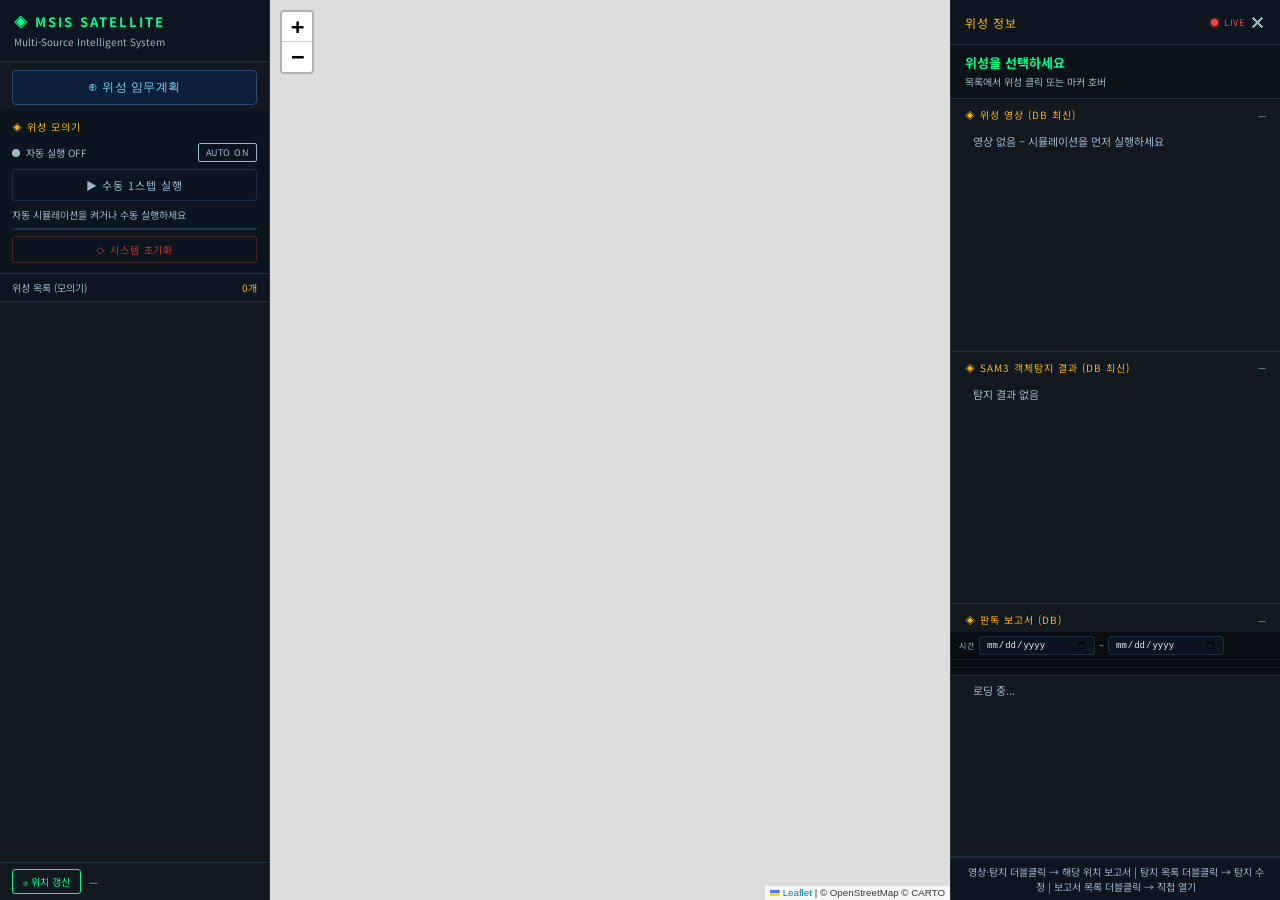
==== dashboard/index.html @ 3c106e35 "Add files via upload" ====
<!DOCTYPE html>
<html lang="ko">
<head>
  <meta charset="UTF-8" />
  <meta name="viewport" content="width=device-width, initial-scale=1.0" />
  <title>MSIS – 위성 감시 대시보드</title>
  <!-- Leaflet CSS: 로컬 우선, 없으면 CDN 폴백 -->
  <link rel="stylesheet" href="lib/leaflet.min.css"
        onerror="this.onerror=null;this.href='https://cdn.jsdelivr.net/npm/leaflet@1.9.4/dist/leaflet.css'" />
  <!-- Leaflet JS: 로컬 파일 동기 로드 – 실패 시 CDN 비동기 폴백 -->
  <script>window._leafletSrc = 'none';</script>
  <script src="lib/leaflet.min.js"
          onload="window._leafletSrc='local'"
          onerror="window._leafletSrc='local-fail';(function(){var s=document.createElement('script');s.src='https://cdn.jsdelivr.net/npm/leaflet@1.9.4/dist/leaflet.js';s.onload=function(){window._leafletSrc='cdn'};s.onerror=function(){window._leafletSrc='cdn-fail'};document.head.appendChild(s);})()"></script>
  <link rel="preconnect" href="https://fonts.googleapis.com" />
  <link rel="preconnect" href="https://fonts.gstatic.com" crossorigin />
  <link href="https://fonts.googleapis.com/css2?family=Noto+Sans+KR:wght@300;400;500;700&display=swap" rel="stylesheet" />
  <style>
    *, *::before, *::after { box-sizing: border-box; margin: 0; padding: 0; }
    :root {
      --bg:    #0a0e14; --panel: #111820; --border: #1e3040;
      --green: #00ff88; --amber: #ffb300; --red:   #ff4040;
      --blue:  #40aaff; --text:  #e4eef8; --dim:   #9db8c8;
      --font:  'Noto Sans KR', sans-serif;
      --font-mono: 'Courier New', Courier, monospace;
    }
    html, body { height:100%; background:var(--bg); color:var(--text); font-family:var(--font); font-size:13px; overflow:hidden; }

    /* ── 레이아웃 ── */
    #app { display:flex; height:100vh; }

    /* 좌측 사이드바 */
    #sidebar { width:270px; min-width:270px; background:var(--panel); border-right:1px solid var(--border); display:flex; flex-direction:column; overflow:hidden; }

    #sb-header { padding:12px 14px; background:#0d1520; border-bottom:1px solid var(--border); }
    #sb-header h1 { font-size:13px; color:var(--green); letter-spacing:2px; }
    #sb-header .sub { color:var(--dim); font-size:10px; margin-top:2px; }

    /* 시뮬레이터 컨트롤 */
    #sim-panel { padding:10px 12px; background:#0b1520; border-bottom:1px solid var(--border); }
    .sim-title { color:var(--amber); font-size:10px; letter-spacing:1px; margin-bottom:8px; }

    /* 자동 시뮬레이션 상태 바 */
    #auto-sim-bar { display:flex; align-items:center; gap:6px; margin-bottom:7px; }
    #auto-indicator {
      width:8px; height:8px; border-radius:50%; background:var(--dim); flex-shrink:0;
      transition:background .3s;
    }
    #auto-indicator.on  { background:var(--green); box-shadow:0 0 6px var(--green); }
    #auto-indicator.run { background:var(--amber); box-shadow:0 0 6px var(--amber); animation:pulse .8s infinite alternate; }
    @keyframes pulse { from { opacity:1; } to { opacity:.3; } }
    #auto-label { font-size:10px; color:var(--dim); flex:1; }
    #auto-toggle-btn {
      padding:2px 7px; font-family:var(--font); font-size:9px; cursor:pointer;
      border-radius:2px; border:1px solid var(--green); background:transparent;
      color:var(--green); letter-spacing:.5px; transition:all .15s;
    }
    #auto-toggle-btn:hover { background:var(--green); color:#000; }
    #auto-toggle-btn.off  { border-color:var(--dim); color:var(--dim); }
    #auto-toggle-btn.off:hover { background:var(--dim); color:#000; }

    #run-btn {
      width:100%; padding:7px 0; background:transparent; border:1px solid var(--border);
      color:var(--dim); cursor:pointer; font-family:var(--font); font-size:11px;
      border-radius:3px; letter-spacing:1px; transition:all .15s;
    }
    #run-btn:hover:not(:disabled) { border-color:var(--green); color:var(--green); }
    #run-btn:disabled { opacity:.35; cursor:not-allowed; }
    #sim-status { margin-top:6px; font-size:10px; color:var(--dim); min-height:14px; }
    #auto-run-count { font-size:9px; color:var(--dim); margin-top:3px; }
    #sim-progress { height:2px; background:var(--border); margin-top:6px; border-radius:1px; overflow:hidden; }
    #sim-progress-bar { height:100%; width:0; background:var(--green); transition:width .3s; }
    #reset-btn {
      width:100%; margin-top:6px; padding:5px 0; background:transparent;
      border:1px solid #c0392b55; color:#c0392b; cursor:pointer;
      font-family:var(--font); font-size:10px; border-radius:3px;
      letter-spacing:.8px; transition:all .15s;
    }
    #reset-btn:hover:not(:disabled) { border-color:#e74c3c; color:#e74c3c; background:rgba(231,76,60,.08); }
    #reset-btn:disabled { opacity:.35; cursor:not-allowed; }

    /* 위성 목록 */
    #sat-list-hdr { display:flex; justify-content:space-between; padding:6px 12px; font-size:10px; color:var(--dim); border-bottom:1px solid var(--border); background:#0d1520; }
    #sat-count { color:var(--amber); }
    #sat-list { overflow-y:auto; flex:1; scrollbar-width:thin; scrollbar-color:var(--border) transparent; }
    .sat-item { padding:6px 12px; border-bottom:1px solid #0d1520; cursor:pointer; transition:background .1s; }
    .sat-item:hover { background:#152030; }
    .sat-item.active { background:#1a2d40; border-left:3px solid var(--green); }
    .sat-name { font-size:11px; color:var(--text); }
    .sat-meta { font-size:10px; color:var(--dim); margin-top:1px; }
    .sat-pos  { font-size:10px; color:var(--blue); margin-top:1px; }

    /* 하단 갱신 바 */
    #refresh-bar { padding:6px 12px; border-top:1px solid var(--border); display:flex; gap:8px; align-items:center; }
    #refresh-btn { padding:4px 10px; background:transparent; border:1px solid var(--green); color:var(--green); cursor:pointer; font-family:var(--font); font-size:10px; border-radius:3px; transition:all .15s; }
    #refresh-btn:hover { background:var(--green); color:#000; }
    #refresh-ts { font-size:10px; color:var(--dim); }

    /* ── 지도 ── */
    #map-wrap { flex:1; position:relative; }
    #map { width:100%; height:100%; }

    /* 국가명 레이블 */
    .country-label {
      color: #9db8c8;
      font-size: 9px;
      font-family: var(--font);
      font-weight: bold;
      letter-spacing: .5px;
      text-transform: uppercase;
      white-space: nowrap;
      pointer-events: none;
      text-shadow: 0 0 3px #000, 0 0 6px #000;
      user-select: none;
    }

    /* ── 우측 상세 패널 ── */
    #detail-panel { width:330px; min-width:330px; background:var(--panel); border-left:1px solid var(--border); display:flex; flex-direction:column; overflow:hidden; }
    #dp-header { padding:10px 14px; background:#0d1520; border-bottom:1px solid var(--border); display:flex; justify-content:space-between; align-items:center; flex-shrink:0; }
    #dp-title { font-size:12px; color:var(--amber); letter-spacing:1px; }
    #dp-close { cursor:pointer; color:var(--dim); font-size:16px; }
    #dp-close:hover { color:var(--red); }

    #dp-sat-info { padding:8px 14px; background:#0c1219; border-bottom:1px solid var(--border); flex-shrink:0; }
    #dp-sat-name { font-size:13px; color:var(--green); font-weight:bold; margin-bottom:2px; }
    #dp-sat-detail { font-size:10px; color:var(--dim); line-height:1.6; }

    /* ── 우측 패널 섹션 ── */
    .dp-section { border-bottom:1px solid var(--border); display:flex; flex-direction:column; min-height:0; }
    .dp-sec-hdr { padding:8px 14px 4px; display:flex; justify-content:space-between; align-items:center; }
    .dp-sec { font-size:10px; color:var(--amber); letter-spacing:1px; }
    .dp-sec-count { font-size:9px; color:var(--dim); }

    /* 목록 공통 */
    .db-list { overflow-y:auto; max-height:150px; scrollbar-width:thin; scrollbar-color:var(--border) transparent; padding:0 8px 6px; }
    .db-item {
      position:relative; padding:5px 8px; margin:2px 0;
      border:1px solid var(--border); background:#0c1520; border-radius:3px;
      cursor:pointer; transition:background .1s; font-size:10px;
    }
    .db-item:hover { background:#152030; border-color:var(--amber); }
    .db-item-time { color:var(--blue); font-size:10px; }
    .db-item-sub  { color:var(--dim); font-size:9px; margin-top:1px; }
    .db-item-badge { float:right; background:#1a2d1a; color:var(--green); font-size:9px; padding:1px 5px; border-radius:2px; border:1px solid var(--green); }
    .db-item-session { font-size:8px; color:#7aaabb; letter-spacing:.3px; margin-top:2px; }
    .dp-empty { padding:6px 14px; font-size:11px; color:var(--dim); }

    /* 판독보고서 목록 */
    .rpt-filter-wrap { display:flex; flex-direction:column; border-bottom:1px solid var(--border); background:#080d14; }
    .rpt-filter-row { display:flex; flex-wrap:wrap; align-items:center; gap:3px; padding:4px 8px; }
    .rpt-filter-row + .rpt-filter-row { border-top:1px solid #131c28; padding-top:3px; }
    .rpt-filter-lbl { font-size:8px; color:var(--dim); letter-spacing:.5px; margin-right:2px; white-space:nowrap; flex-shrink:0; }
    .rpt-filter-btn { font-size:9px; padding:2px 7px; border-radius:10px; border:1px solid var(--border); background:transparent; color:var(--dim); cursor:pointer; font-family:var(--font); letter-spacing:.4px; transition:all .12s; white-space:nowrap; }
    .rpt-filter-btn:hover { border-color:var(--amber); color:var(--amber); }
    .rpt-filter-btn.active { background:var(--amber); border-color:var(--amber); color:#000; font-weight:bold; }
    .rpt-filter-btn.active-blue { background:#40aaff; border-color:#40aaff; color:#000; font-weight:bold; }
    .rpt-filter-btn.active-blue:hover { background:#40aaff; }
    .rpt-filter-input { font-size:9px; padding:2px 6px; border-radius:3px; border:1px solid var(--border); background:#0b1520; color:var(--text); font-family:var(--font-mono); outline:none; min-width:0; transition:border-color .12s; }
    .rpt-filter-input:focus { border-color:var(--amber); }
    .rpt-filter-input::placeholder { color:#3a5068; }
    .rpt-filter-date { width:116px; }
    .rpt-filter-sep { color:var(--dim); font-size:9px; padding:0 1px; }
    .rpt-filter-cb-wrap { display:flex; flex-wrap:wrap; gap:3px; align-items:center; }
    .rpt-filter-cb-label { display:flex; align-items:center; gap:3px; cursor:pointer; font-size:9px; color:var(--dim); padding:2px 6px; border-radius:10px; border:1px solid var(--border); background:transparent; transition:all .12s; white-space:nowrap; }
    .rpt-filter-cb-label:hover { border-color:var(--amber); color:var(--amber); }
    .rpt-filter-cb-label input[type=checkbox] { display:none; }
    .rpt-filter-cb-label.checked { background:var(--amber); border-color:var(--amber); color:#000; font-weight:bold; }
    /* ── 국가 드롭다운 ── */
    .country-dd-wrap { position:relative; display:inline-block; }
    .country-dd-btn { display:flex; align-items:center; gap:4px; font-size:9px; padding:2px 8px; border-radius:3px; border:1px solid var(--border); background:transparent; color:var(--text); cursor:pointer; font-family:var(--font); letter-spacing:.3px; transition:border-color .12s,color .12s; white-space:nowrap; }
    .country-dd-btn:hover, .country-dd-btn.open { border-color:var(--amber); color:var(--amber); }
    .country-dd-arrow { font-size:7px; display:inline-block; transition:transform .15s; }
    .country-dd-btn.open .country-dd-arrow { transform:rotate(180deg); }
    .country-dd-list { display:none; position:absolute; top:calc(100% + 3px); left:0; z-index:200; min-width:140px; max-height:180px; overflow-y:auto; background:#0b1520; border:1px solid var(--border); border-radius:3px; box-shadow:0 4px 12px rgba(0,0,0,.5); scrollbar-width:thin; scrollbar-color:var(--border) transparent; }
    .country-dd-list.open { display:block; }
    .country-dd-item { padding:4px 10px; font-size:9px; cursor:pointer; color:var(--dim); display:flex; justify-content:space-between; gap:8px; white-space:nowrap; transition:background .08s,color .08s; }
    .country-dd-item:hover { background:#131c2e; color:var(--text); }
    .country-dd-item.active { color:var(--amber); background:rgba(245,158,11,.07); }
    .rpt-list { overflow-y:auto; max-height:160px; scrollbar-width:thin; scrollbar-color:var(--border) transparent; padding:0 8px 6px; }
    .rpt-item { padding:5px 8px; border:1px solid var(--border); border-radius:2px; margin-top:4px; cursor:pointer; transition:background .12s, border-color .12s; }
    .rpt-item:hover { background:#152030; border-color:var(--amber); }
    .rpt-item-name { font-size:10px; color:var(--amber); letter-spacing:.3px; white-space:nowrap; overflow:hidden; text-overflow:ellipsis; }
    .rpt-item-meta { font-size:9px; color:var(--dim); margin-top:2px; }
    .rpt-item-badge { float:right; background:#1a1a0a; color:var(--amber); font-size:9px; padding:1px 5px; border-radius:2px; border:1px solid var(--amber); opacity:.7; }
    .rpt-item-region { float:left; font-size:8px; color:var(--dim); background:#141a24; border:1px solid var(--border); border-radius:2px; padding:0 4px; margin-right:5px; margin-top:1px; }
    .rpt-item.alert { border-color:#c0392b55; }
    .rpt-item.alert:hover { border-color:#ff4444; background:#1e0808; }
    .rpt-item.alert .rpt-item-name { color:#ff4444; }
    .rpt-item.alert .rpt-item-meta { color:#cc3333; }
    .rpt-item.alert .rpt-item-badge { color:#ff4444; border-color:#c0392b; background:#2a0808; }
    .rpt-item.alert .rpt-item-region { color:#cc3333; border-color:#c0392b55; }
    .rpt-item-country { float:right; font-size:8px; color:#ff4444; background:#2a0808; border:1px solid #c0392b; border-radius:2px; padding:0 4px; margin-left:4px; margin-top:1px; letter-spacing:.3px; }

    /* hover 팝업 (이미지/탐지 정보) */
    #db-popup {
      display:none; position:fixed; z-index:8000;
      background:#0d1a28; border:1px solid var(--amber);
      border-radius:4px; padding:0; max-width:340px; min-width:260px;
      box-shadow:0 4px 24px rgba(0,0,0,.7); pointer-events:none;
    }
    /* 탐지 결과 팝업: 이미지+목록 2열 레이아웃 */
    #db-popup.det-mode { max-width:660px; min-width:480px; }
    #db-popup .det-popup-wrap { display:flex; }
    #db-popup .det-popup-img-panel { flex:0 0 280px; border-right:1px solid var(--border); }
    #db-popup .det-popup-img-panel img { display:block; width:100%; height:240px; object-fit:contain; background:#000; }
    #db-popup .det-popup-img-panel .det-img-placeholder { display:flex; align-items:center; justify-content:center; height:240px; color:var(--dim); font-size:10px; }
    #db-popup .det-popup-list-panel { flex:1; padding:8px 10px; overflow-y:auto; max-height:240px; font-size:10px; color:var(--text); line-height:1.6; }
    #db-popup .pop-hdr { padding:6px 10px; background:#0a1520; border-bottom:1px solid var(--border); font-size:10px; color:var(--amber); }
    #db-popup img { display:block; width:100%; max-height:220px; object-fit:contain; background:#000; }
    #db-popup .pop-body { padding:8px 10px; font-size:10px; color:var(--text); line-height:1.6; }
    #db-popup .pop-det-row { display:flex; justify-content:space-between; padding:2px 0; border-bottom:1px solid #1a2a38; }
    #db-popup .pop-det-cls { color:var(--text); }
    #db-popup .pop-det-conf { color:var(--green); font-weight:bold; }
    #db-popup .pop-det-empty { color:var(--dim); font-size:10px; }

    #dp-hint { padding:6px 14px; border-top:1px solid var(--border); font-size:10px; color:var(--dim); text-align:center; background:#0d1520; flex-shrink:0; }

    /* LIVE 실시간 연결 인디케이터 */
    #live-indicator {
      width:7px; height:7px; border-radius:50%; display:inline-block; flex-shrink:0;
      background:var(--dim); transition:background .3s, box-shadow .3s;
    }
    #live-indicator.live-on  { background:var(--green); box-shadow:0 0 5px var(--green); animation:pulse .9s infinite alternate; }
    #live-indicator.live-off { background:var(--red);   box-shadow:0 0 4px var(--red); }
    #live-label { font-size:9px; color:var(--dim); letter-spacing:.4px; }
    #live-label.live-on  { color:var(--green); }
    #live-label.live-off { color:var(--red); }

    /* ── 보고서 모달 ── */
    #report-modal { display:none; position:fixed; inset:0; z-index:9000; background:rgba(0,0,0,.75); align-items:center; justify-content:center; }
    #report-modal.open { display:flex; }
    #report-box { width:900px; max-width:96vw; max-height:92vh; background:var(--panel); border:1px solid var(--border); border-radius:4px; display:flex; flex-direction:column; overflow:hidden; }
    #report-hdr { padding:10px 16px; background:#0d1520; border-bottom:1px solid var(--border); display:flex; justify-content:space-between; align-items:center; }
    #report-hdr h2 { font-size:13px; color:var(--amber); letter-spacing:1px; }
    #report-hdr-close { cursor:pointer; color:var(--dim); font-size:18px; }
    #report-hdr-close:hover { color:var(--red); }
    #report-meta { padding:8px 16px; border-bottom:1px solid var(--border); font-size:10px; color:var(--dim); line-height:1.6; }
    /* 위성사진 비교 패널 */
    #report-img-row { display:none; flex-direction:column; padding:10px 16px; border-bottom:1px solid var(--border); background:#080d14; }
    #report-img-row.has-images { display:flex; }
    #rpt-sep-panels { display:flex; gap:8px; }
    .rpt-img-panel { flex:1; display:flex; flex-direction:column; gap:4px; min-width:0; }
    .rpt-img-label { font-size:9px; letter-spacing:1px; text-transform:uppercase; color:var(--dim); }
    .rpt-img-label.past-lbl  { color:#5599ff; }
    .rpt-img-label.curr-lbl  { color:var(--green); }
    .rpt-img-wrap { position:relative; background:#0a0f18; border:1px solid var(--border); border-radius:3px; overflow:hidden; display:flex; align-items:center; justify-content:center; min-height:120px; flex-direction:column; }
    .rpt-img-wrap img { max-width:100%; max-height:200px; object-fit:contain; display:block; }
    .rpt-img-time { width:100%; box-sizing:border-box; font-size:10px; color:#e8d47a; background:rgba(0,0,0,.78); padding:4px 10px; text-align:center; letter-spacing:.4px; border-top:1px solid rgba(220,180,60,.25); flex-shrink:0; }
    .rpt-img-loading { font-size:10px; color:var(--dim); padding:12px; }
    /* 이미지 모드 토글 */
    #rpt-img-mode-bar { display:flex; align-items:center; gap:6px; margin-bottom:8px; }
    .img-mode-btn { font-size:9px; padding:3px 9px; border-radius:2px; border:1px solid var(--border); background:transparent; color:var(--dim); cursor:pointer; font-family:var(--font); letter-spacing:.5px; transition:all .12s; }
    .img-mode-btn.active { border-color:var(--amber); color:var(--amber); background:rgba(255,179,0,.1); }
    .img-mode-btn:hover:not(.active) { border-color:var(--text); color:var(--text); }
    /* 단일 크롭 에디터 */
    #rpt-crop-editor { display:none; flex-direction:column; gap:8px; }
    #crop-toolbar { display:flex; align-items:center; gap:8px; flex-wrap:wrap; }
    #crop-src-sel { font-family:var(--font); font-size:10px; padding:2px 6px; background:var(--panel); border:1px solid var(--border); color:var(--text); border-radius:2px; cursor:pointer; }
    .crop-act-btn { font-size:10px; padding:3px 9px; border-radius:2px; cursor:pointer; font-family:var(--font); letter-spacing:.4px; border:1px solid var(--border); background:transparent; color:var(--dim); transition:all .12s; }
    .crop-act-btn:hover { border-color:var(--text); color:var(--text); }
    .crop-act-btn.apply { border-color:var(--green); color:var(--green); }
    .crop-act-btn.apply:hover { background:rgba(0,255,136,.1); }
    #crop-canvas-container { position:relative; width:100%; background:#050a10; border:1px solid var(--border); border-radius:3px; overflow:hidden; display:flex; align-items:center; justify-content:center; min-height:80px; }
    #crop-canvas { display:block; max-width:100%; max-height:230px; cursor:crosshair; touch-action:none; user-select:none; }
    #crop-loading { position:absolute; font-size:10px; color:var(--dim); }
    #report-body { flex:1; overflow-y:auto; padding:14px 16px; }
    #report-content { white-space:pre-wrap; font-size:11px; color:var(--text); line-height:1.7; }

    /* 보고서 헤더 액션 버튼 */
    #report-hdr-actions { display:flex; align-items:center; gap:6px; }
    .rpt-act-btn { font-size:10px; padding:4px 10px; border-radius:3px; border:1px solid var(--border); background:transparent; color:var(--dim); cursor:pointer; font-family:var(--font); letter-spacing:.4px; transition:all .12s; white-space:nowrap; }
    .rpt-act-btn:hover { border-color:var(--amber); color:var(--amber); }
    .rpt-act-btn.curr { border-color:#00cc66; color:#00cc66; }
    .rpt-act-btn.curr:hover { background:#00cc6622; }
    .rpt-act-btn.past { border-color:#5599ff; color:#5599ff; }
    .rpt-act-btn.past:hover { background:#5599ff22; }
    .rpt-act-btn.dl { border-color:var(--amber); color:#000; background:var(--amber); font-weight:bold; }
    .rpt-act-btn.dl:hover { background:#ffd040; }
    .rpt-act-btn:disabled { opacity:.35; cursor:not-allowed; }
    /* 보고서 텍스트 편집 모드 */
    #report-content[contenteditable=true] { outline:1px solid var(--amber); border-radius:2px; padding:4px; }
    #rpt-edit-save { display:none; position:sticky; bottom:8px; float:right; margin:4px 0 0; font-size:10px; padding:4px 12px; background:var(--amber); color:#000; border:none; border-radius:3px; cursor:pointer; font-family:var(--font); font-weight:bold; }

    /* ── 탐지 편집기 모달 ── */
    #det-editor-modal { display:none; position:fixed; inset:0; z-index:9500; background:rgba(0,0,0,.88); flex-direction:column; }
    #det-editor-modal.open { display:flex; }
    #det-editor-hdr { padding:10px 16px; background:#080d18; border-bottom:1px solid var(--border); display:flex; align-items:center; gap:12px; flex-shrink:0; }
    #det-editor-title { font-size:13px; color:var(--amber); letter-spacing:1px; flex:1; }
    #det-editor-info  { font-size:10px; color:var(--dim); }
    #det-editor-hdr button { font-size:11px; padding:5px 14px; border-radius:3px; border:1px solid; cursor:pointer; font-family:var(--font); font-weight:bold; }
    #det-save-btn       { background:var(--green); border-color:var(--green); color:#000; }
    #det-save-btn:hover { background:#00ee77; }
    #det-cancel-btn { background:transparent; border-color:var(--dim); color:var(--dim); }
    #det-cancel-btn:hover { border-color:var(--red); color:var(--red); }
    #det-regen-btn { display:none; }   /* 탐지 편집기에서 제거됨 */
    .rpt-act-btn.regen { border-color:#ff9900; color:#ff9900; }
    .rpt-act-btn.regen:hover { background:#ff990022; }
    .rpt-act-btn.regen:disabled { opacity:.4; cursor:not-allowed; }
    #rpt-target-desc-row {
      display: none;
      align-items: center;
      gap: 8px;
      padding: 6px 16px;
      background: #080f1a;
      border-bottom: 1px solid var(--border);
    }
    #rpt-target-desc-row label {
      font-size: 10px;
      color: var(--dim);
      white-space: nowrap;
      letter-spacing: .4px;
    }
    #rpt-target-desc {
      flex: 1;
      background: #07101f;
      border: 1px solid #2a4a6a;
      border-radius: 3px;
      color: var(--text);
      font-size: 11px;
      padding: 4px 8px;
      font-family: inherit;
      resize: none;
      min-height: 32px;
      max-height: 72px;
      overflow-y: auto;
    }
    #rpt-target-desc::placeholder { color: #4a6a8a; }
    #det-session-nav { display:flex; align-items:center; gap:6px; flex-shrink:0; }
    #det-session-nav-label { font-size:9px; color:var(--dim); letter-spacing:.3px; white-space:nowrap; }
    .det-sess-img-btn { font-size:9px; padding:3px 8px; border-radius:3px; border:1px solid var(--border); background:transparent; color:var(--dim); cursor:pointer; font-family:var(--font); white-space:nowrap; }
    .det-sess-img-btn:hover { border-color:var(--blue); color:var(--blue); background:#0a1c35; }
    .det-sess-img-btn.active { border-color:var(--amber); color:var(--amber); background:#1a1200; cursor:default; }
    #det-editor-body { flex:1; display:flex; min-height:0; }
    #det-canvas-wrap { flex:1; display:flex; align-items:center; justify-content:center; background:#050a10; overflow:hidden; padding:12px; position:relative; }
    #det-bbox-del-btn { display:none; position:absolute; z-index:10; width:22px; height:22px; border-radius:50%; background:#e02020; border:2px solid #fff; color:#fff; font-size:13px; font-weight:bold; line-height:1; cursor:pointer; align-items:center; justify-content:center; box-shadow:0 0 6px rgba(0,0,0,.7); pointer-events:auto; transform:translate(50%,-50%); }
    #det-bbox-del-btn:hover { background:#ff0000; transform:translate(50%,-50%) scale(1.15); }
    #det-canvas { cursor:crosshair; max-width:100%; max-height:100%; display:block; border:1px solid var(--border); }
    #det-sidebar { width:260px; flex-shrink:0; background:#0a1220; border-left:1px solid var(--border); display:flex; flex-direction:column; overflow:hidden; }
    #det-sidebar-hdr { padding:8px 12px; font-size:10px; color:var(--amber); border-bottom:1px solid var(--border); letter-spacing:.5px; }
    #det-sidebar-hint { padding:5px 12px; font-size:9px; color:var(--dim); border-bottom:1px solid var(--border); background:#060c18; line-height:1.5; }
    #ed-det-list { flex:1; overflow-y:auto; padding:6px; scrollbar-width:thin; }
    .det-item { display:flex; align-items:center; gap:6px; padding:5px 7px; border:1px solid var(--border); border-radius:2px; margin-bottom:4px; cursor:pointer; transition:all .1s; }
    .det-item.selected { border-color:var(--amber); background:#1a1400; }
    .det-item-cls { flex:1; font-size:10px; color:var(--text); white-space:nowrap; overflow:hidden; text-overflow:ellipsis; }
    .det-item-conf { font-size:9px; color:var(--green); width:36px; text-align:right; flex-shrink:0; }
    .det-item-del { font-size:13px; color:#c04040; cursor:pointer; flex-shrink:0; padding:2px 5px; border-radius:2px; line-height:1; border:1px solid transparent; }
    .det-item-del:hover { color:#fff; background:var(--red); border-color:var(--red); }
    #det-add-form { padding:10px 12px; border-top:1px solid var(--border); flex-shrink:0; }
    #det-add-form label { display:block; font-size:9px; color:var(--dim); margin-bottom:3px; }
    #det-class-input, #det-conf-input { width:100%; box-sizing:border-box; background:#080d18; border:1px solid var(--border); color:var(--text); font-family:var(--font); font-size:11px; padding:4px 7px; border-radius:2px; margin-bottom:6px; }
    #det-class-input:focus, #det-conf-input:focus { outline:none; border-color:var(--amber); }
    #det-add-hint { font-size:9px; color:var(--dim); text-align:center; padding:4px 0 0; }

    /* ── Pairing 에디터 ── */
    #pairing-editor-modal { display:none; position:fixed; inset:0; z-index:9600; background:rgba(0,0,0,.92); flex-direction:column; }
    #pairing-editor-modal.open { display:flex; }
    #pairing-editor-hdr { padding:10px 16px; background:#080d18; border-bottom:1px solid var(--border); display:flex; align-items:center; gap:12px; flex-shrink:0; }
    #pairing-editor-title { font-size:13px; color:#00d4ff; letter-spacing:1px; flex:1; }
    #pairing-editor-info  { font-size:10px; color:var(--dim); }
    #pairing-editor-hdr button { font-size:11px; padding:5px 14px; border-radius:3px; border:1px solid; cursor:pointer; font-family:var(--font); font-weight:bold; }
    #pairing-save-btn   { background:var(--green); border-color:var(--green); color:#000; }
    #pairing-save-btn:hover { background:#00ee77; }
    #pairing-cancel-btn { background:transparent; border-color:var(--dim); color:var(--dim); }
    #pairing-cancel-btn:hover { border-color:var(--red); color:var(--red); }
    #pairing-editor-body { flex:1; display:flex; flex-direction:column; overflow:hidden; min-height:0; }
    /* 이미지 패널 (상단) */
    #pe-img-panel { flex:0 0 42%; display:flex; flex-direction:column; min-height:0; background:#030810; border-bottom:1px solid var(--border); }
    #pe-img-area  { flex:1; position:relative; display:flex; align-items:stretch; padding:10px 12px; gap:0; overflow:hidden; min-height:0; }
    #pe-svg { position:absolute; top:0; left:0; width:100%; height:100%; pointer-events:none; z-index:2; overflow:visible; }
    .pe-side { flex:1; display:flex; flex-direction:column; gap:4px; min-width:0; }
    .pe-side-lbl { font-size:11px; letter-spacing:1px; text-transform:uppercase; text-align:center; padding:3px 0; flex-shrink:0; font-weight:500; }
    .pe-side-lbl.past-lbl { color:#5599ff; }
    .pe-side-lbl.curr-lbl { color:var(--green); }
    .pe-canvas-wrap { flex:1; display:flex; align-items:center; justify-content:center; min-height:0; overflow:hidden; }
    #pe-past-canvas, #pe-curr-canvas { display:block; max-width:100%; max-height:100%; border:1px solid var(--border); }
    #pe-img-gap { width:32px; flex-shrink:0; }
    /* 편집 테이블 패널 (하단) */
    #pairing-editor-table { flex:1; overflow-y:auto; padding:10px 14px; min-height:0; scrollbar-width:thin; scrollbar-color:var(--border) transparent; }
    .pr-table { width:100%; border-collapse:collapse; font-size:11px; }
    .pr-table th { background:#0a1220; color:var(--dim); font-weight:600; padding:6px 8px; border-bottom:1px solid var(--border); text-align:left; white-space:nowrap; font-size:10px; letter-spacing:.4px; }
    .pr-table td { padding:5px 6px; border-bottom:1px solid #0d1a2a; vertical-align:middle; }
    .pr-table tr:hover td { background:#081220; }
    .pr-table tr.pe-row-hov td { background:#0a1a28 !important; outline:1px solid #00d4ff33; }
    .pr-row-del   { color:#888; cursor:pointer; padding:2px 6px; border-radius:2px; border:1px solid transparent; font-size:13px; }
    .pr-row-del:hover { color:#fff; background:var(--red); border-color:var(--red); }
    .pr-status-sel { background:#080d18; border:1px solid var(--border); color:var(--text); font-family:var(--font); font-size:10px; padding:2px 5px; border-radius:2px; }
    .pr-status-sel:focus { outline:none; border-color:var(--amber); }
    .pr-class-inp { background:#080d18; border:1px solid var(--border); color:var(--text); font-family:var(--font); font-size:10px; padding:2px 5px; border-radius:2px; width:130px; }
    .pr-class-inp:focus { outline:none; border-color:var(--amber); }
    .pr-conf-inp  { background:#080d18; border:1px solid var(--border); color:var(--text); font-family:var(--font); font-size:10px; padding:2px 4px; border-radius:2px; width:48px; }
    .pr-conf-inp:focus { outline:none; border-color:var(--amber); }
    .pr-badge { display:inline-block; font-size:9px; padding:2px 6px; border-radius:2px; font-weight:600; letter-spacing:.3px; }
    .pr-badge-new         { background:#003a00; color:#00ff88; border:1px solid #00ff8855; }
    .pr-badge-matched     { background:#001a30; color:#4fc3f7; border:1px solid #4fc3f755; }
    .pr-badge-changed     { background:#2a1400; color:#ff9500; border:1px solid #ff950055; }
    .pr-badge-disappeared { background:#2a0800; color:#ff8844; border:1px solid #ff884455; }
    .pr-badge-pni         { background:#1a1200; color:#f59e0b; border:1px solid #f59e0b55; }
    .pr-badge-cni         { background:#1a0020; color:#cc88ff; border:1px solid #cc88ff55; }
    .pr-coord { font-size:9px; color:var(--dim); }
    .pr-changed td { background:#0a1a08 !important; }

    /* ── 마커 스타일 ── */
    .sat-dot { width:20px; height:20px; cursor:pointer; transition:transform .1s; font-size:16px; line-height:1; display:flex; align-items:center; justify-content:center; filter:drop-shadow(0 0 2px rgba(0,0,0,.8)); }
    .sat-dot:hover { transform:scale(1.6); }
    .sat-dot.active-sat { filter:drop-shadow(0 0 4px #00ff88); }
    .sat-dot.at-mission { filter:drop-shadow(0 0 6px #f59e0b); animation:mission-pulse 1.2s ease-in-out infinite; }
    .sat-dot.active-sat.at-mission { filter:drop-shadow(0 0 6px #00ff88) drop-shadow(0 0 10px #f59e0b); }
    @keyframes mission-pulse { 0%,100%{opacity:1} 50%{opacity:.55} }

    /* ── 파이프라인 분석 단계 마커 ── */
    .analysis-stage-wrap { display:flex; flex-direction:column; align-items:center; pointer-events:none; }
    .analysis-stage-dot {
      width:18px; height:18px; border-radius:50%;
      border:2px solid #60a5fa;
      background:rgba(96,165,250,.35);
      box-shadow:0 0 10px #60a5fa;
      animation:analysis-pulse 1s ease-in-out infinite;
    }
    .analysis-stage-label {
      margin-top:5px;
      background:rgba(8,13,24,.85);
      border:1px solid #60a5fa;
      color:#60a5fa;
      font-size:10px;
      font-family:var(--font);
      padding:3px 7px;
      border-radius:3px;
      white-space:nowrap;
      pointer-events:none;
    }
    @keyframes analysis-pulse { 0%,100%{opacity:1;transform:scale(1)} 50%{opacity:.6;transform:scale(1.25)} }

    /* ── 보고서 위치 마커 ── */
    .rpt-map-dot {
      width:12px; height:12px; border-radius:50%; border:2px solid var(--amber);
      background:rgba(255,179,0,.35); cursor:pointer; transition:transform .1s, box-shadow .1s;
      box-sizing:border-box;
    }
    .rpt-map-dot:hover { transform:scale(1.7); box-shadow:0 0 8px var(--amber); }
    .rpt-map-dot.alert-rpt { border-color:#ff4444; background:rgba(255,68,68,.35); }
    .rpt-map-dot.alert-rpt:hover { box-shadow:0 0 8px #ff4444; }

    /* ── 호버 핀 마커 (목록 hover → 지도 위치 표시) ── */
    @keyframes pin-pulse { from { transform:scale(1); opacity:1; } to { transform:scale(1.7); opacity:.3; } }
    .map-hover-pin { width:14px; height:14px; border-radius:50%; border:2px solid; box-sizing:border-box; animation:pin-pulse 1s infinite alternate; }
    .map-hover-pin.img-pin { border-color:#40aaff; background:rgba(64,170,255,.25); box-shadow:0 0 8px #40aaff; }
    .map-hover-pin.det-pin { border-color:#00ff88; background:rgba(0,255,136,.25); box-shadow:0 0 8px #00ff88; }
    .map-hover-pin.rpt-pin { border-color:#ffb300; background:rgba(255,179,0,.25); box-shadow:0 0 8px #ffb300; }

    /* 스피너 */
    #spinner { display:none; position:absolute; top:50%; left:50%; transform:translate(-50%,-50%); color:var(--green); font-size:13px; z-index:999; background:rgba(10,14,20,.85); padding:10px 20px; border:1px solid var(--border); border-radius:4px; }

    /* ── 페어링 매칭 도시 모달 ── */
    #pviz-modal { display:none; position:fixed; inset:0; z-index:9600; background:rgba(2,5,10,.96); flex-direction:column; }
    #pviz-modal.open { display:flex; }
    #pviz-modal-hdr { padding:10px 16px; background:#080e1a; border-bottom:1px solid var(--border); display:flex; align-items:center; gap:14px; flex-shrink:0; flex-wrap:wrap; }
    #pviz-modal-title { font-size:13px; color:var(--amber); letter-spacing:1px; flex-shrink:0; }
    #pviz-modal-stats { font-size:10px; color:var(--dim); flex:1; min-width:0; }
    .pviz-legend { display:flex; gap:12px; align-items:center; flex-wrap:wrap; }
    .pviz-leg-item { display:flex; align-items:center; gap:4px; font-size:9px; color:var(--dim); white-space:nowrap; }
    .pviz-leg-dot { width:9px; height:9px; border-radius:2px; flex-shrink:0; }
    #pviz-modal-close { cursor:pointer; color:var(--dim); font-size:20px; flex-shrink:0; line-height:1; }
    #pviz-modal-close:hover { color:var(--red); }
    #pviz-modal-body { flex:1; display:flex; min-height:0; overflow:hidden; }
    #pviz-img-area { flex:1; position:relative; display:flex; align-items:stretch; min-width:0; background:#030810; padding:14px 10px; gap:0; overflow:hidden; }
    #pviz-svg { position:absolute; top:0; left:0; width:100%; height:100%; pointer-events:none; z-index:2; overflow:visible; }
    .pviz-side { flex:1; display:flex; flex-direction:column; gap:5px; min-width:0; }
    .pviz-side-lbl { font-size:13px; letter-spacing:1px; text-transform:uppercase; text-align:center; padding:4px 0; flex-shrink:0; font-weight:500; }
    .pviz-side-lbl.past-lbl { color:#5599ff; }
    .pviz-side-lbl.curr-lbl { color:var(--green); }
    .pviz-canvas-wrap { flex:1; display:flex; align-items:center; justify-content:center; min-height:0; overflow:hidden; }
    #pviz-past-canvas, #pviz-curr-canvas { display:block; max-width:100%; max-height:100%; border:1px solid var(--border); }
    #pviz-mid-gap { width:44px; flex-shrink:0; }
    #pviz-list { width:256px; flex-shrink:0; background:#07111c; border-left:1px solid var(--border); display:flex; flex-direction:column; overflow:hidden; }
    #pviz-list-hdr { padding:8px 12px; font-size:10px; color:var(--amber); letter-spacing:.5px; border-bottom:1px solid var(--border); flex-shrink:0; background:#080e1a; }
    #pviz-list-body { flex:1; overflow-y:auto; scrollbar-width:thin; scrollbar-color:var(--border) transparent; padding:5px 7px; }
    .pviz-item { display:flex; align-items:center; gap:8px; padding:6px 9px; border:1px solid var(--border); border-radius:3px; margin-bottom:4px; cursor:default; transition:background .1s, border-color .12s; }
    .pviz-item.hovered { background:#101e2c; }
    .pviz-item-dot { width:10px; height:10px; border-radius:2px; flex-shrink:0; }
    .pviz-item-info { flex:1; min-width:0; }
    .pviz-item-label { font-size:11px; color:var(--text); font-family:var(--font-mono); }
    .pviz-item-sub { font-size:9px; color:var(--dim); margin-top:2px; white-space:nowrap; overflow:hidden; text-overflow:ellipsis; }
    .pviz-item-badge { font-size:9px; padding:1px 5px; border-radius:2px; flex-shrink:0; letter-spacing:.2px; }
    .rpt-act-btn.pviz { border-color:#8040cc; color:#a868ff; }
    .rpt-act-btn.pviz:hover { background:#8040cc22; border-color:#a060dd; }
    .rpt-act-btn.pviz.active { background:#8040cc2a; border-color:#c090ff; color:#d0b0ff; }
    .rpt-act-btn.change-detect { border-color:#ff4040; color:#ff6060; }
    .rpt-act-btn.change-detect:hover { background:#ff404022; border-color:#ff6060; }
    .rpt-act-btn.change-detect.active { background:#ff40402a; border-color:#ff8080; color:#ffaaaa; }

    /* ══════════════════════════════════════════════════
       모바일 반응형 (≤ 768px)
       데스크톱: 사이드바(좌) + 지도(중) + 상세패널(우) 3열 유지
       모바일: 사이드바 → 지도 → 상세패널 세로 스택
       ══════════════════════════════════════════════════ */
    @media (max-width: 768px) {
      html, body { overflow-y: auto; height: auto; }

      #app { flex-direction: column; height: auto; min-height: 100dvh; overflow: visible; }

      /* ── 사이드바: 전체 폭, 높이 자동 ── */
      #sidebar { width: 100%; min-width: 0; border-right: none; border-bottom: 1px solid var(--border); flex-shrink: 0; }
      #sat-list { flex: none; max-height: 130px; overflow-y: auto; }

      /* ── 지도: 화면 폭 × 56vw 고정 ── */
      #map-wrap { flex: none; width: 100%; height: 56vw; min-height: 260px; }

      /* ── 우측 상세패널: 전체 폭, 높이 자동 ── */
      #detail-panel { width: 100%; min-width: 0; border-left: none; border-top: 1px solid var(--border); flex-shrink: 0; height: auto; }
      .db-list { max-height: 100px; }
      .rpt-list { max-height: 110px; }
      #dp-hint { font-size: 9px; padding: 4px 10px; }

      /* ── 보고서 모달: 전체 화면 ── */
      #report-modal { align-items: flex-start; }
      #report-box { width: 100%; max-width: 100%; max-height: 100dvh; height: 100dvh; border-radius: 0; border: none; }

      /* 헤더: 제목 위 / 버튼 아래 2행 */
      #report-hdr { flex-direction: column; align-items: flex-start; gap: 6px; padding: 8px 12px; }
      #report-hdr h2 { font-size: 12px; }
      #report-hdr-actions { display: flex; flex-wrap: wrap; gap: 4px; width: 100%; align-items: center; }
      .rpt-act-btn { font-size: 9px; padding: 3px 7px; letter-spacing: 0; white-space: nowrap; }
      /* ✕ 닫기 버튼을 오른쪽 끝에 고정 */
      #report-hdr-close { margin-left: auto; font-size: 20px; line-height: 1; padding: 2px 4px; }

      /* 메타 정보 */
      #report-meta { font-size: 9px; padding: 5px 12px; }

      /* 이미지 행: 좁게 */
      #report-img-row { padding: 6px 10px; }
      #rpt-img-mode-bar { gap: 4px; margin-bottom: 5px; }
      .img-mode-btn { font-size: 9px; padding: 2px 7px; }

      /* 두 이미지 패널: 세로 스택, 이미지 높이 제한 */
      #rpt-sep-panels { flex-direction: column; gap: 6px; }
      .rpt-img-wrap img { max-height: 120px; }
      .rpt-img-wrap { min-height: 60px; }

      /* 크롭 편집기 */
      #crop-toolbar { gap: 4px; }
      #crop-canvas { max-height: 150px; }

      /* 보고서 본문 */
      #report-body { padding: 10px 12px; }
      #report-content { font-size: 10px; line-height: 1.6; }

      /* ── 호버 팝업: 모바일 폭 제한 ── */
      #db-popup { max-width: 96vw; min-width: 0; left: 2vw !important; right: 2vw !important; }
      #db-popup.det-mode { max-width: 96vw; min-width: 0; }
      #db-popup .det-popup-wrap { flex-direction: column; }
      #db-popup .det-popup-img-panel { flex: none; border-right: none; border-bottom: 1px solid var(--border); }
      #db-popup .det-popup-img-panel img { height: 160px; }

      /* ── 탐지 편집기: 세로 분할 ── */
      #det-editor-body { flex-direction: column; }
      #det-canvas-wrap { flex: none; height: 45vw; min-height: 200px; padding: 8px; }
      #det-sidebar { width: 100%; height: 240px; border-left: none; border-top: 1px solid var(--border); }

      /* ── 페어링 도시 모달 ── */
      /* body: 세로 스택 + 스크롤 */
      #pviz-modal-body { flex-direction: column; overflow-y: auto; }

      /* 헤더: 제목+닫기 위 / 범례 아래 */
      #pviz-modal-hdr { padding: 7px 10px; gap: 4px; }
      #pviz-modal-title { font-size: 11px; flex: 1; }
      #pviz-modal-stats { width: 100%; order: 3; font-size: 8px; line-height: 1.5; }
      .pviz-legend { order: 2; width: 100%; gap: 6px; }
      .pviz-leg-item { font-size: 8px; }
      #pviz-modal-close { font-size: 18px; flex-shrink: 0; }

      /* 이미지 영역: 두 캔버스를 세로로, SVG가 커버할 고정 높이 필요 */
      #pviz-img-area {
        flex-direction: column;
        /* 이전 캔버스 + 현재 캔버스 각 40vw + 레이블 각 26px + 여백 */
        height: calc(80vw + 70px);
        min-height: 380px;
        flex-shrink: 0;
        padding: 8px;
        gap: 0;
      }
      #pviz-mid-gap { display: none; }
      /* 각 사이드가 이미지 영역 절반을 차지 */
      .pviz-side { flex: none; height: calc(40vw + 30px); min-height: 195px; }
      .pviz-canvas-wrap { flex: 1; min-height: 0; }
      #pviz-past-canvas, #pviz-curr-canvas { max-height: 100%; }

      /* 객체 목록: 전체 폭, 스크롤 */
      #pviz-list { width: 100%; flex-shrink: 0; height: 200px; border-left: none; border-top: 1px solid var(--border); }
      #pviz-list-hdr { font-size: 9px; padding: 6px 10px; }
      .pviz-item { padding: 4px 7px; gap: 5px; }
      .pviz-item-cls { font-size: 9px; }
      .pviz-item-sub { font-size: 8px; }
      .pviz-item-badge { font-size: 8px; }

      /* ── 필터 행 글자 크기 ── */
      .rpt-filter-date { width: 100px; }
    }

    /* ══════════════════════════════════════════
       위성별 임무계획 모달
       ══════════════════════════════════════════ */
    #mission-modal-overlay {
      display: none; position: fixed; inset: 0;
      background: rgba(0,0,0,.65); z-index: 2000;
      align-items: center; justify-content: center;
    }
    #mission-modal-overlay.open { display: flex; }

    #mission-modal {
      background: #0d1421; border: 1px solid #1e3a5f;
      border-radius: 8px; width: 940px; max-width: 98vw;
      max-height: 92vh; display: flex; flex-direction: column;
      color: var(--text); font-size: 13px;
    }
    #mission-modal-hdr {
      display: flex; align-items: center; justify-content: space-between;
      padding: 14px 18px; border-bottom: 1px solid #1e3a5f;
      font-size: 15px; font-weight: 700; letter-spacing: .6px; color: #7dd3fc;
      flex-shrink: 0;
    }
    #mission-modal-hdr span { cursor: pointer; color: var(--dim); font-size: 18px; }

    #mission-modal-body {
      display: flex; flex: 1; overflow: hidden; min-height: 0;
    }

    /* ── 왼쪽: 위성 목록 ── */
    #sat-mission-list-panel {
      width: 220px; flex-shrink: 0; border-right: 1px solid #1e3a5f;
      display: flex; flex-direction: column; overflow: hidden;
    }
    #sat-mission-list-panel .panel-label {
      padding: 8px 12px; font-size: 9px; letter-spacing: 1px; text-transform: uppercase;
      color: var(--dim); border-bottom: 1px solid #1e3a5f; background: #0b1520;
    }
    #sat-mission-items { flex: 1; overflow-y: auto; }

    .sat-mission-item {
      display: flex; align-items: center; gap: 8px;
      padding: 10px 12px; border-bottom: 1px solid #0d1520;
      cursor: pointer; transition: background .1s;
    }
    .sat-mission-item:hover { background: #122030; }
    .sat-mission-item.active { background: #152a40; border-left: 3px solid var(--blue); }
    .sat-mission-dot {
      width: 10px; height: 10px; border-radius: 50%; flex-shrink: 0;
      background: var(--dim); transition: background .3s;
    }
    .sat-mission-dot.has-wp  { background: var(--green); box-shadow: 0 0 5px var(--green); }
    .sat-mission-dot.running { background: var(--amber); box-shadow: 0 0 5px var(--amber); animation: pulse .8s infinite alternate; }
    .sat-mission-dot.complete{ background: #00ff88; box-shadow: 0 0 5px #00ff88; }
    .sat-mission-dot.failed  { background: var(--red); box-shadow: 0 0 5px var(--red); }
    .sat-mission-info { flex: 1; min-width: 0; }
    .sat-mission-name { font-size: 11px; color: var(--text); white-space: nowrap; overflow: hidden; text-overflow: ellipsis; }
    .sat-mission-id   { font-size: 9px; color: var(--dim); margin-top: 1px; }
    .sat-mission-wpcount { font-size: 9px; color: var(--blue); margin-top: 2px; font-weight: 600; }

    /* ── 오른쪽: WP 편집 패널 ── */
    #wp-edit-panel {
      flex: 1; display: flex; flex-direction: column; overflow: hidden;
    }
    #wp-edit-hdr {
      display: flex; align-items: center; justify-content: space-between;
      padding: 10px 14px; border-bottom: 1px solid #1e3a5f; background: #0b1520;
      flex-shrink: 0;
    }
    #wp-edit-sat-name { font-size: 13px; font-weight: 700; color: var(--blue); }
    #wp-edit-sat-id   { font-size: 10px; color: var(--dim); margin-left: 6px; }
    #wp-clear-sat-btn {
      background: none; border: 1px solid #3a1a1a; border-radius: 3px;
      color: #f88; font-size: 10px; padding: 3px 8px; cursor: pointer;
    }
    #wp-clear-sat-btn:hover { background: #2a0a0a; }

    #wp-edit-list {
      flex: 1; overflow-y: auto; padding: 10px 12px;
    }
    #wp-edit-hint {
      padding: 40px; text-align: center; color: var(--dim); font-size: 12px;
    }

    /* WP 편집 행 */
    .mission-wp-item {
      background: #0b1830; border: 1px solid #1e3a5f; border-radius: 4px;
      padding: 8px 10px; margin-bottom: 6px; display: flex;
      align-items: flex-start; gap: 8px;
    }
    .mission-wp-item.wp-running { border-color: #ffb300; background: #1a1400; }
    .mission-wp-item.wp-complete{ border-color: #00cc66; background: #071a10; }
    .mission-wp-item.wp-failed  { border-color: #cc2222; background: #180808; }
    .mission-wp-seq {
      width: 20px; height: 20px; border-radius: 50%;
      background: #1e4080; color: #7dd3fc; font-size: 10px; font-weight: 700;
      display: flex; align-items: center; justify-content: center; flex-shrink: 0;
      margin-top: 2px;
    }
    .mission-wp-fields { flex: 1; display: flex; flex-direction: column; gap: 4px; }
    .mission-wp-name-row { display: flex; gap: 4px; align-items: center; }
    .mission-wp-name-input {
      flex: 1; background: #07101f; border: 1px solid #2a4a6a;
      border-radius: 3px; color: var(--text); font-size: 11px; padding: 3px 7px;
    }
    .mission-wp-coord-row { display: flex; gap: 4px; }
    .mission-wp-desc-input {
      width: 100%; box-sizing: border-box; background: #07101f;
      border: 1px solid #2a4a6a; border-radius: 3px; color: var(--text);
      font-size: 11px; padding: 3px 7px; resize: vertical; min-height: 38px;
      font-family: inherit;
    }
    .mission-wp-desc-input::placeholder { color: #4a6a8a; }
    .mission-wp-coord-input {
      flex: 1; background: #07101f; border: 1px solid #2a4a6a;
      border-radius: 3px; color: var(--text); font-size: 11px; padding: 3px 7px;
    }
    .mission-wp-coord-input::placeholder { color: #4a6a8a; }
    .mission-wp-del {
      background: none; border: none; color: #f44; cursor: pointer;
      font-size: 15px; line-height: 1; padding: 0 2px; flex-shrink: 0;
    }
    /* WP 실행 결과 표시 */
    .wp-result-row {
      display: flex; align-items: center; gap: 6px; margin-top: 3px;
    }
    .wp-status-badge {
      font-size: 9px; padding: 1px 6px; border-radius: 8px;
    }
    .wps-pending  { background: #1a2a1a; color: #6a8a6a; }
    .wps-running  { background: #1a2a00; color: #aaff44; animation: pulse-glow .9s infinite alternate; }
    .wps-complete { background: #0a2a1a; color: #00ff88; }
    .wps-failed   { background: #2a0a0a; color: #ff4444; }
    .wps-ingested { background: #1c1400; color: #fbbf24; }
    .wp-rpt-link  { font-size: 10px; color: #7dd3fc; cursor: pointer; text-decoration: underline; }
    .wp-detect-btn {
      font-size: 10px; padding: 2px 8px; border-radius: 3px; cursor: pointer;
      background: #0f2040; border: 1px solid #3b82f6; color: #93c5fd;
    }
    .wp-detect-btn:hover { background: #1d4ed8; color: #fff; }
    @keyframes pulse-glow {
      from { box-shadow: none; }
      to   { box-shadow: 0 0 6px #aaff44aa; }
    }

    /* WP 추가 버튼 영역 */
    #wp-add-bar {
      padding: 8px 12px; border-top: 1px solid #1e3a5f; display: flex; gap: 6px;
      flex-shrink: 0;
    }
    .mission-wp-add-row { display: flex; gap: 6px; flex: 1; }
    .mission-wp-add-row button {
      flex: 1; background: #0b1c34; border: 1px dashed #2a4a6a;
      border-radius: 4px; color: #5a8ab0; font-size: 12px; padding: 6px;
      cursor: pointer;
    }
    .mission-wp-add-row button:hover { border-color: #7dd3fc; color: #7dd3fc; }
    #mission-pick-map-btn { border-color: #d97706 !important; color: #f59e0b !important; }
    #mission-pick-map-btn:hover { background: #1c1000 !important; }
    #mission-pick-map-btn.active {
      background: #2c1800 !important; border-style: solid !important;
      border-color: #f59e0b !important; color: #fcd34d !important;
    }
    #wp-save-btn {
      background: #143060; border: 1px solid #3a70c0; border-radius: 4px;
      color: #7dd3fc; font-size: 12px; padding: 6px 14px; cursor: pointer; white-space: nowrap;
    }
    #wp-save-btn:hover { background: #1e4080; }

    /* ── 하단 캠페인 바 ── */
    #campaign-bar {
      border-top: 2px solid #1e3a5f; padding: 10px 16px;
      display: flex; align-items: center; gap: 12px;
      background: #080f1a; flex-shrink: 0;
    }
    #campaign-status-txt { flex: 1; font-size: 11px; color: var(--dim); min-width: 0; }
    #campaign-status-txt.running { color: var(--amber); }
    #campaign-status-txt.complete{ color: var(--green); }
    #campaign-status-txt.failed  { color: var(--red); }
    #campaign-prog-wrap {
      width: 120px; height: 4px; background: var(--border);
      border-radius: 2px; overflow: hidden; flex-shrink: 0;
    }
    #campaign-prog-bar { height: 100%; width: 0; background: var(--amber); transition: width .5s; }
    #campaign-start-btn {
      background: #1a4020; border: 1px solid #3a8040; border-radius: 4px;
      color: #00ff88; font-size: 12px; font-weight: 700; padding: 7px 16px;
      cursor: pointer; white-space: nowrap; letter-spacing: .3px;
    }
    #campaign-start-btn:hover:not(:disabled) { background: #254030; }
    #campaign-start-btn:disabled { opacity: .4; cursor: not-allowed; }
    #campaign-cancel-btn {
      background: #300a0a; border: 1px solid #8a2020; border-radius: 4px;
      color: #ff6060; font-size: 12px; padding: 7px 12px; cursor: pointer; display: none;
    }
    #campaign-cancel-btn:hover { background: #4a1010; }

    /* 지도 선택 모드 배너 */
    #mission-pick-banner {
      display: none; position: fixed; top: 14px; left: 50%;
      transform: translateX(-50%); z-index: 3000;
      background: #f59e0b; color: #1a0a00; border-radius: 6px;
      padding: 10px 18px; font-weight: 700; font-size: 13px;
      box-shadow: 0 4px 20px rgba(0,0,0,.7);
      align-items: center; gap: 14px; white-space: nowrap;
    }
    #mission-pick-banner.active { display: flex; }
    #mission-pick-cancel {
      background: rgba(0,0,0,.2); border: 1px solid rgba(0,0,0,.3);
      border-radius: 4px; color: #1a0a00; font-size: 11px;
      padding: 3px 10px; cursor: pointer; font-weight: 700;
    }
    #mission-pick-cancel:hover { background: rgba(0,0,0,.35); }

    /* 선택 모드 중 모달 페이드 + 지도 커서 */
    #mission-modal-overlay.pick-mode { pointer-events: none; background: rgba(0,0,0,.08); }
    #mission-modal-overlay.pick-mode #mission-modal { opacity: 0.15; }
    body.mission-pick-cursor #map { cursor: crosshair !important; }
    body.mission-pick-cursor #map * { cursor: crosshair !important; }

    /* 사이드바 임무계획 버튼 */
    #mission-plan-btn {
      display: block; width: calc(100% - 24px); margin: 8px 12px 4px;
      background: #0d1e3a; border: 1px solid #2a4a6a; border-radius: 4px;
      color: #7dd3fc; font-size: 12px; padding: 8px; cursor: pointer;
      letter-spacing: .4px; text-align: center;
    }
    #mission-plan-btn:hover { background: #142a50; border-color: #3a6aaa; }

    @media (max-width: 768px) {
      #mission-modal { width: 100vw; max-width: 100vw; height: 100vh; max-height: 100vh; border-radius: 0; }
      #mission-modal-body { flex-direction: column; overflow-y: auto; }
      #sat-mission-list-panel { width: 100%; border-right: none; border-bottom: 1px solid #1e3a5f; max-height: 160px; }
    }

    /* ══════════════════════════════════════════
       단계별 탐지 워크플로우 모달
       ══════════════════════════════════════════ */
    #detect-step-overlay {
      display: none; position: fixed; inset: 0;
      background: rgba(0,0,0,.72); z-index: 3000;
      align-items: center; justify-content: center;
    }
    #detect-step-overlay.open { display: flex; }
    #detect-step-modal {
      background: #080f1e; border: 1px solid #1e4a7a;
      border-radius: 10px; width: 900px; max-width: 97vw;
      max-height: 92vh; display: flex; flex-direction: column;
      color: var(--text); font-size: 13px; overflow: hidden;
    }
    #ds-header {
      display: flex; align-items: center; justify-content: space-between;
      padding: 14px 20px; border-bottom: 1px solid #1e4a7a;
      background: #050c1a; flex-shrink: 0;
    }
    #ds-title { font-size: 14px; color: var(--amber); letter-spacing: 1px; font-weight: bold; }
    #ds-session-info { font-size: 10px; color: var(--dim); }
    #ds-close { cursor: pointer; color: var(--dim); font-size: 18px; }
    #ds-close:hover { color: #fff; }
    #ds-body { display: flex; flex: 1; overflow: hidden; min-height: 0; }
    #ds-image-area {
      flex: 1; display: flex; align-items: center; justify-content: center;
      background: #040a14; padding: 12px; overflow: hidden; position: relative;
    }
    #ds-image-area img {
      width: 100%; height: 100%; object-fit: contain;
      border: 1px solid #1e3a5f; border-radius: 4px;
    }
    #ds-image-loading {
      position: absolute; color: var(--dim); font-size: 12px; text-align: center;
    }
    #ds-sidebar {
      width: 260px; flex-shrink: 0; display: flex; flex-direction: column;
      border-left: 1px solid #1e4a7a; background: #070e1c; overflow-y: auto;
    }
    .ds-sidebar-section { padding: 16px 14px; border-bottom: 1px solid #1a2a40; }
    .ds-section-title {
      font-size: 10px; color: var(--amber); letter-spacing: 1px;
      margin-bottom: 10px; text-transform: uppercase;
    }
    .ds-step-badge {
      display: inline-block; background: #0d2040; border: 1px solid #1e4a7a;
      border-radius: 12px; font-size: 9px; color: #7dd3fc; padding: 2px 8px;
      margin-bottom: 8px; letter-spacing: .5px;
    }
    .ds-step-badge.done { background: #0a2a18; border-color: #1a5a3a; color: #4ade80; }
    .ds-action-btn {
      display: block; width: 100%; padding: 10px 12px; margin-bottom: 8px;
      border-radius: 5px; border: 1px solid; cursor: pointer;
      font-size: 12px; font-family: var(--font); font-weight: bold;
      text-align: center; letter-spacing: .3px; transition: background .15s;
    }
    .ds-action-btn.sam3 {
      background: #0a1e3a; border-color: #2a6aaa; color: #7dd3fc;
    }
    .ds-action-btn.sam3:hover:not(:disabled) { background: #0f2a50; border-color: #4a8aca; }
    .ds-action-btn.manual {
      background: #1a1200; border-color: #5a4a00; color: var(--amber);
    }
    .ds-action-btn.manual:hover:not(:disabled) { background: #241800; border-color: #8a7000; }
    .ds-action-btn.analyze {
      background: #0a2a18; border-color: #1a6a3a; color: #4ade80;
    }
    .ds-action-btn.analyze:hover:not(:disabled) { background: #0e3820; border-color: #2a8a50; }
    .ds-action-btn:disabled { opacity: .4; cursor: not-allowed; }
    #ds-detect-result {
      padding: 10px 12px; background: #060c18; border: 1px solid #1e3a5f;
      border-radius: 4px; margin-bottom: 8px; font-size: 11px;
    }
    #ds-detect-count { color: #4ade80; font-weight: bold; margin-bottom: 4px; }
    #ds-detect-list { color: var(--dim); font-size: 10px; max-height: 80px; overflow-y: auto; }
    #ds-target-desc-wrap { margin-bottom: 8px; }
    #ds-target-desc-wrap label { font-size: 10px; color: var(--dim); display: block; margin-bottom: 4px; }
    #ds-target-desc {
      width: 100%; box-sizing: border-box; background: #060c18;
      border: 1px solid #1e3a5f; border-radius: 3px; color: var(--text);
      font-size: 11px; padding: 5px 7px; resize: vertical; min-height: 38px;
      font-family: var(--font);
    }
    #ds-target-desc:focus { outline: none; border-color: #3a6aaa; }
    #ds-step2-section { border-bottom: none; }
    #ds-status-msg { font-size: 10px; color: var(--dim); text-align: center; padding: 6px 0; min-height: 20px; }
    #ds-image-nav {
      display: flex; gap: 6px; margin-bottom: 8px; flex-wrap: wrap;
    }
    .ds-img-nav-btn {
      font-size: 10px; padding: 3px 8px; border-radius: 3px;
      border: 1px solid #1e3a5f; background: #0a1220; color: var(--dim);
      cursor: pointer; font-family: var(--font);
    }
    .ds-img-nav-btn.active { border-color: var(--amber); color: var(--amber); background: #1a1200; }
    .ds-img-nav-btn:hover:not(.active) { border-color: #3a6aaa; color: var(--text); }
  </style>
</head>
<body>
<div id="app">

  <!-- ── 좌측 사이드바 ── -->
  <div id="sidebar">
    <div id="sb-header">
      <h1>◈ MSIS SATELLITE</h1>
      <div class="sub">Multi-Source Intelligent System</div>
    </div>

    <!-- 임무계획 버튼 -->
    <button id="mission-plan-btn">⊕ 위성 임무계획</button>

    <!-- 시뮬레이터 컨트롤 -->
    <div id="sim-panel">
      <div class="sim-title">◈ 위성 모의기</div>

      <!-- 자동 시뮬레이션 상태 -->
      <div id="auto-sim-bar">
        <div id="auto-indicator"></div>
        <span id="auto-label">자동 실행 OFF</span>
        <button id="auto-toggle-btn" class="off">AUTO ON</button>
      </div>

      <!-- 수동 실행 버튼 -->
      <button id="run-btn">▶ 수동 1스텝 실행</button>
      <div id="sim-status">자동 시뮬레이션을 켜거나 수동 실행하세요</div>
      <div id="auto-run-count"></div>
      <div id="sim-progress"><div id="sim-progress-bar"></div></div>

      <!-- 시스템 초기화 버튼 -->
      <button id="reset-btn" title="pipeline_status / sat_missions 초기화 + 파이프라인 프로세스 해제">⟳ 시스템 초기화</button>
    </div>

    <div id="sat-list-hdr">
      <span>위성 목록 (모의기)</span>
      <span id="sat-count">0개</span>
    </div>
    <div id="sat-list"></div>

    <div id="refresh-bar">
      <button id="refresh-btn">↺ 위치 갱신</button>
      <span id="refresh-ts">—</span>
    </div>
  </div>

  <!-- ── 지도 ── -->
  <div id="map-wrap">
    <div id="map"></div>
    <div id="spinner">처리 중...</div>
  </div>

  <!-- ── 우측 상세 패널 ── -->
  <div id="detail-panel">
    <div id="dp-header">
      <span id="dp-title">위성 정보</span>
      <div style="display:flex;align-items:center;gap:6px;">
        <span id="live-indicator" title="SSE 연결 대기 중..."></span>
        <span id="live-label">LIVE</span>
        <span id="dp-close">✕</span>
      </div>
    </div>
    <div id="dp-sat-info">
      <div id="dp-sat-name">위성을 선택하세요</div>
      <div id="dp-sat-detail" style="font-size:10px;color:var(--dim);">목록에서 위성 클릭 또는 마커 호버</div>
    </div>

    <!-- 위성 영상 목록 -->
    <div class="dp-section" style="flex:1;min-height:0;">
      <div class="dp-sec-hdr">
        <span class="dp-sec">◈ 위성 영상 (DB 최신)</span>
        <span class="dp-sec-count" id="img-count">—</span>
      </div>
      <div class="db-list" id="img-list">
        <div class="dp-empty">영상 없음 – 시뮬레이션을 먼저 실행하세요</div>
      </div>
    </div>

    <!-- SAM3 탐지 결과 목록 -->
    <div class="dp-section" style="flex:1;min-height:0;">
      <div class="dp-sec-hdr">
        <span class="dp-sec">◈ SAM3 객체탐지 결과 (DB 최신)</span>
        <span class="dp-sec-count" id="det-count">—</span>
      </div>
      <div class="db-list" id="det-list">
        <div class="dp-empty">탐지 결과 없음</div>
      </div>
    </div>

    <!-- 판독 보고서 목록 -->
    <div class="dp-section" style="flex:1;min-height:0;">
      <div class="dp-sec-hdr">
        <span class="dp-sec">◈ 판독 보고서 (DB)</span>
        <span class="dp-sec-count" id="rpt-count">—</span>
      </div>
      <div class="rpt-filter-wrap" id="rpt-filter-wrap">
        <!-- 시간 필터: 빠른 선택 버튼 + 날짜 범위 직접 입력 -->
        <div class="rpt-filter-row" id="rpt-filter-time">
          <span class="rpt-filter-lbl">시간</span>
          <input type="date" id="rpt-date-from" class="rpt-filter-input rpt-filter-date" title="시작일">
          <span class="rpt-filter-sep">~</span>
          <input type="date" id="rpt-date-to"   class="rpt-filter-input rpt-filter-date" title="종료일">
        </div>
        <!-- 지역 필터 -->
        <div class="rpt-filter-row" id="rpt-filter-region"></div>
        <!-- 국가 필터: 체크박스 (동적 생성) -->
        <div class="rpt-filter-row" id="rpt-filter-country"></div>
      </div>
      <div class="rpt-list" id="rpt-list">
        <div class="dp-empty">로딩 중...</div>
      </div>
    </div>

    <div id="dp-hint">영상·탐지 더블클릭 → 해당 위치 보고서 | 탐지 목록 더블클릭 → 탐지 수정 | 보고서 목록 더블클릭 → 직접 열기</div>
  </div>

  <!-- 지도 선택 모드 배너 (모달 밖, 항상 최상위) -->
  <div id="mission-pick-banner">
    <span>📍 지도를 클릭하여 웨이포인트 위치를 선택하세요</span>
    <button id="mission-pick-cancel">취소 (ESC)</button>
  </div>

  <!-- ══════════════════════════════════════════
       임무계획 모달
       ══════════════════════════════════════════ -->
  <div id="mission-modal-overlay">
    <div id="mission-modal">
      <div id="mission-modal-hdr">
        ⊕ 위성 임무계획
        <span id="mission-modal-close" title="닫기">✕</span>
      </div>
      <div id="mission-modal-body">

        <!-- 왼쪽: 위성 목록 -->
        <div id="sat-mission-list-panel">
          <div class="panel-label">위성 목록</div>
          <div id="sat-mission-items"><!-- JS 생성 --></div>
        </div>

        <!-- 오른쪽: WP 편집 -->
        <div id="wp-edit-panel">
          <div id="wp-edit-hdr">
            <div>
              <span id="wp-edit-sat-name">위성을 선택하세요</span>
              <span id="wp-edit-sat-id"></span>
            </div>
            <button id="wp-clear-sat-btn" style="display:none">초기화</button>
          </div>
          <div id="wp-edit-list">
            <div id="wp-edit-hint">← 왼쪽에서 위성을 선택하면 웨이포인트를 설정할 수 있습니다</div>
          </div>
          <div id="wp-add-bar" style="display:none">
            <div class="mission-wp-add-row">
              <button id="mission-add-wp-btn">+ 수동 입력</button>
              <button id="mission-pick-map-btn">📍 지도에서 선택</button>
            </div>
            <button id="wp-save-btn">저장</button>
          </div>
        </div>

      </div>

      <!-- 하단 캠페인 실행 바 -->
      <div id="campaign-bar">
        <div id="campaign-status-txt">임무가 설정된 위성이 없습니다</div>
        <div id="campaign-prog-wrap"><div id="campaign-prog-bar"></div></div>
        <button id="campaign-cancel-btn">■ 취소</button>
        <button id="campaign-start-btn" disabled>▶ 전체 임무 실행</button>
      </div>
    </div>
  </div>

  <!-- hover 팝업 -->
  <div id="db-popup">
    <div class="pop-hdr" id="pop-hdr">—</div>
    <img id="pop-img" alt="" style="display:none;" />
    <div class="pop-body" id="pop-body"></div>
  </div>

</div>

<!-- ── 보고서 모달 ── -->
<div id="report-modal">
  <div id="report-box">
    <div id="report-hdr">
      <h2>◈ 위성 판독 보고서</h2>
      <div id="report-hdr-actions">
        <button class="rpt-act-btn regen" id="rpt-regen-btn" style="display:none" title="수정된 탐지 결과로 페어링·보고서 재생성">⟳ 보고서 재생성</button>
        <button class="rpt-act-btn" id="edit-report-btn" style="display:none" title="보고서 텍스트 직접 수정">✏ 보고서 수정</button>
        <button class="rpt-act-btn curr" id="edit-curr-det-btn" style="display:none" title="현재 시점 객체탐지 수정">◉ 현재 탐지 수정</button>
        <button class="rpt-act-btn past" id="edit-past-det-btn" style="display:none" title="과거 시점 객체탐지 수정">◎ 과거 탐지 수정</button>
        <button class="rpt-act-btn pviz" id="pviz-toggle-btn" style="display:none" title="이전↔현재 객체 매칭 관계 도시">◈ 매칭 도시</button>
        <button class="rpt-act-btn change-detect" id="change-detect-btn" style="display:none" title="소실·신규·시설변화 객체만 도시">⚡ 변화 탐지</button>
        <button class="rpt-act-btn dl" id="download-btn" style="display:none">⬇ 다운로드</button>
        <span id="report-hdr-close">✕</span>
      </div>
    </div>
    <div id="rpt-target-desc-row">
      <label for="rpt-target-desc">표적 설명</label>
      <textarea id="rpt-target-desc" rows="1"
                placeholder="표적에 대한 추가 설명을 입력하면 보고서에 반영됩니다 (예: 북부 항구 군사시설)"></textarea>
    </div>
    <div id="report-meta">로딩 중...</div>
    <div id="report-img-row">
      <!-- 이미지 모드 토글 -->
      <div id="rpt-img-mode-bar">
        <button id="img-mode-sep-btn" class="img-mode-btn active">◫ 분리 이미지</button>
        <button id="img-mode-crop-btn" class="img-mode-btn">✂ 단일 크롭</button>
      </div>
      <!-- 분리 이미지 모드 (기본) -->
      <div id="rpt-sep-panels">
        <div class="rpt-img-panel">
          <div class="rpt-img-label past-lbl">이전 위성사진</div>
          <div class="rpt-img-wrap" id="rpt-past-wrap"><span class="rpt-img-loading">로딩 중...</span></div>
        </div>
        <div class="rpt-img-panel">
          <div class="rpt-img-label curr-lbl">현재 위성사진 (객체탐지)</div>
          <div class="rpt-img-wrap" id="rpt-curr-wrap"><span class="rpt-img-loading">로딩 중...</span></div>
        </div>
      </div>
      <!-- 단일 크롭 모드 -->
      <div id="rpt-crop-editor">
        <div id="crop-toolbar">
          <label style="font-size:10px;color:var(--dim)">원본 이미지:</label>
          <select id="crop-src-sel">
            <option value="curr">현재 이미지</option>
            <option value="past">이전 이미지</option>
          </select>
          <button class="crop-act-btn" id="crop-reset-btn">↺ 초기화</button>
          <button class="crop-act-btn apply" id="crop-apply-btn">✓ 크롭 적용</button>
          <span style="font-size:9px;color:var(--dim);margin-left:4px">
            <span style="color:#5599ff">■</span> 이전 영역 &nbsp;
            <span style="color:#00cc66">■</span> 현재 영역
            &nbsp;· 드래그로 이동, 모서리로 크기 조절
          </span>
        </div>
        <div id="crop-canvas-container">
          <canvas id="crop-canvas"></canvas>
          <div id="crop-loading">이미지 로딩 중...</div>
        </div>
      </div>
    </div>
    <div id="report-body">
      <button id="rpt-edit-save">저장</button>
      <pre id="report-content"></pre>
    </div>
  </div>
</div>

<!-- ── 페어링 매칭 도시 모달 ── -->
<div id="pviz-modal">
  <div id="pviz-modal-hdr">
    <span id="pviz-modal-title">◈ 객체 매칭 도시</span>
    <span id="pviz-modal-stats"></span>
    <div class="pviz-legend">
      <div class="pviz-leg-item"><div class="pviz-leg-dot" style="background:#00ff88"></div>동일·정지</div>
      <div class="pviz-leg-item"><div class="pviz-leg-dot" style="background:#ffb300"></div>동일·이동</div>
      <div class="pviz-leg-item"><div class="pviz-leg-dot" style="background:#40aaff"></div>신규</div>
      <div class="pviz-leg-item"><div class="pviz-leg-dot" style="background:#ff4040"></div>소실</div>
    </div>
    <span id="pviz-modal-close">✕</span>
  </div>
  <div id="pviz-modal-body">
    <div id="pviz-img-area">
      <div class="pviz-side">
        <div class="pviz-side-lbl past-lbl">이전 위성사진</div>
        <div class="pviz-canvas-wrap"><canvas id="pviz-past-canvas"></canvas></div>
      </div>
      <div id="pviz-mid-gap"></div>
      <div class="pviz-side">
        <div class="pviz-side-lbl curr-lbl">현재 위성사진</div>
        <div class="pviz-canvas-wrap"><canvas id="pviz-curr-canvas"></canvas></div>
      </div>
      <svg id="pviz-svg"></svg>
    </div>
    <div id="pviz-list">
      <div id="pviz-list-hdr">◈ 객체 목록</div>
      <div id="pviz-list-body"></div>
    </div>
  </div>
</div>

<!-- ── 탐지 편집기 모달 ── -->
<div id="det-editor-modal">
  <div id="det-editor-hdr">
    <span id="det-editor-title">◈ 객체탐지 수정</span>
    <span id="det-editor-info"></span>
    <div id="det-session-nav" style="display:none">
      <span id="det-session-nav-label">세션 이미지</span>
    </div>
    <button id="det-pairing-btn" style="display:none;background:transparent;border-color:#00d4ff;color:#00d4ff;">◈ Pairing 수정</button>
    <button id="det-save-btn">저장</button>
    <button id="det-cancel-btn">취소</button>
  </div>
  <div id="det-editor-body">
    <div id="det-canvas-wrap">
      <canvas id="det-canvas"></canvas>
      <button id="det-bbox-del-btn" title="박스 삭제">✕</button>
    </div>
    <div id="det-sidebar">
      <div id="det-sidebar-hdr">탐지 목록 <span id="det-count-badge"></span></div>
      <div id="det-sidebar-hint">스크롤: 줌 | 미들마우스 드래그: 이동 | Ctrl+0: 초기화<br>좌클릭 드래그: 박스 그리기 | Del / ✕: 선택 박스 삭제</div>
      <div id="ed-det-list"></div>
      <div id="det-add-form">
        <label>객체 분류명</label>
        <input id="det-class-input" placeholder="예: military tank" value="military vehicle">
        <label>신뢰도 (0.00 ~ 1.00)</label>
        <input id="det-conf-input" type="number" min="0" max="1" step="0.01" value="0.90">
        <div id="det-add-hint">이미지 위에서 드래그하여 박스 추가<br>목록 항목 클릭 → 선택 / ✕ 클릭 → 삭제</div>
      </div>
    </div>
  </div>
</div>

<!-- ── Pairing 에디터 모달 ──────────────────────────────────── -->
<div id="pairing-editor-modal">
  <div id="pairing-editor-hdr">
    <span id="pairing-editor-title">◈ Pairing 수정</span>
    <span id="pairing-editor-info"></span>
    <button id="pairing-save-btn">저장</button>
    <button id="pairing-cancel-btn">닫기</button>
  </div>
  <div id="pairing-editor-body">
    <!-- 위성 이미지 패널 -->
    <div id="pe-img-panel">
      <div id="pe-img-area">
        <div class="pe-side">
          <div class="pe-side-lbl past-lbl">이전 위성사진</div>
          <div class="pe-canvas-wrap"><canvas id="pe-past-canvas"></canvas></div>
        </div>
        <div id="pe-img-gap"></div>
        <div class="pe-side">
          <div class="pe-side-lbl curr-lbl">현재 위성사진</div>
          <div class="pe-canvas-wrap"><canvas id="pe-curr-canvas"></canvas></div>
        </div>
        <svg id="pe-svg"></svg>
      </div>
    </div>
    <!-- 편집 테이블 패널 -->
    <div id="pairing-editor-table">
      <div id="pairing-editor-content"></div>
    </div>
  </div>
</div>

<!-- ══════════════════════════════════════════════════════
     단계별 탐지 워크플로우 모달
     ══════════════════════════════════════════════════════ -->
<div id="detect-step-overlay">
  <div id="detect-step-modal">
    <div id="ds-header">
      <div>
        <div id="ds-title">⊕ 탐지 방식 선택</div>
        <div id="ds-session-info">세션 ID: —</div>
      </div>
      <span id="ds-close" title="닫기">✕</span>
    </div>
    <div id="ds-body">
      <!-- 왼쪽: 위성 영상 -->
      <div id="ds-image-area">
        <div id="ds-image-loading">위성 영상 로딩 중...</div>
        <div id="ds-image-nav"></div>
      </div>
      <!-- 오른쪽: 단계 컨트롤 -->
      <div id="ds-sidebar">
        <!-- Step 1 -->
        <div class="ds-sidebar-section">
          <div class="ds-section-title">Step 1 — 객체 탐지</div>
          <div class="ds-step-badge" id="ds-step1-badge">대기 중</div>
          <button class="ds-action-btn sam3" id="ds-sam3-btn">
            ⊕ SAM3 기반 판독
          </button>
          <button class="ds-action-btn manual" id="ds-manual-btn">
            ✏ 직접 바운딩 박스 생성
          </button>
          <!-- 탐지 결과 요약 -->
          <div id="ds-detect-result" style="display:none">
            <div id="ds-detect-count">탐지 완료</div>
            <div id="ds-detect-list"></div>
          </div>
        </div>
        <!-- Step 2 -->
        <div class="ds-sidebar-section" id="ds-step2-section">
          <div class="ds-section-title">Step 2 — 분석 &amp; 보고서</div>
          <div class="ds-step-badge" id="ds-step2-badge">탐지 완료 후 활성화</div>
          <div id="ds-target-desc-wrap">
            <label for="ds-target-desc">표적 설명 (선택)</label>
            <textarea id="ds-target-desc"
              placeholder="예: 북부 항구 군사시설"></textarea>
          </div>
          <button class="ds-action-btn analyze" id="ds-analyze-btn" disabled>
            ▶ 분석 시작 → 보고서 생성
          </button>
          <div id="ds-status-msg"></div>
        </div>
      </div>
    </div>
  </div>
</div>

<script>
/* ═══════════════════════════════════════════════════════════════════════
   MSIS Dashboard – 위성 모의기 + SAM3 탐지 결과 + 판독보고서 UI
   ═══════════════════════════════════════════════════════════════════════ */

// 프록시(/proxy/8000/dashboard) 경유 시에도 API 경로가 올바르게 동작하도록
// 현재 페이지 경로에서 /dashboard 이후를 제거해 기반 경로를 추출
const API = window.location.pathname.replace(/\/dashboard\/?.*$/, '');
let map, satMarkers = [], activeSatId = null, hoverTimer = null;
let satellites = [];
let _hoverMarker = null;
let _reportMapMarkers = [];       // 보고서 위치 마커 배열
const REPORT_MARKER_MIN_ZOOM = 6; // 이 줌 이상에서 보고서 마커 표시

/* ── 호버 핀 마커 – 목록 항목 hover 시 지도 위에 위치 표시 ── */
// 지도에 호버 핀 마커를 생성하여 표시
function showHoverMarker(lat, lon, pinClass) {
  if (!map || lat == null || lon == null || isNaN(lat) || isNaN(lon)) return;
  removeHoverMarker();
  const el = document.createElement('div');
  el.className = 'map-hover-pin ' + (pinClass || 'rpt-pin');
  _hoverMarker = L.marker([lat, lon], {
    icon: L.divIcon({ html: el, className: '', iconSize: [14, 14], iconAnchor: [7, 7] }),
    interactive: false,
    zIndexOffset: 600,
  }).addTo(map);
}
// 호버 핀 마커를 지도에서 제거
function removeHoverMarker() {
  if (_hoverMarker) { _hoverMarker.remove(); _hoverMarker = null; }
}

/* ── 지도 초기화 ── */
// Leaflet 지도를 초기화하고 GeoJSON 레이어를 로드
function initMap() {
  map = L.map('map', { center: [30, 100], zoom: 3, preferCanvas: true });

  // 로컬 GeoJSON 세계지도 (폐쇄망 대응) ─────────────────────────────────────
  // CartoDB 타일 대신 로컬 세계 국경 GeoJSON 폴리곤 레이어 사용
  fetch(API + '/lib/world.geojson')
    .then(r => {
      if (!r.ok) throw new Error(`world.geojson not found (${r.status})`);
      return r.json();
    })
    .then(geo => {
      L.geoJSON(geo, {
        style: {
          color:       '#1e3040',   // 국경선 색
          weight:      0.6,
          fillColor:   '#0d1a26',   // 육지 색 (UI 테마와 동일한 다크)
          fillOpacity: 1,
        },
      }).addTo(map);

      // ── 국가명 레이블 마커 ─────────────────────────────────────────────
      // 각 국가 폴리곤의 중심점에 이름 레이블 배치 (줌 3 이상에서 표시)
      const LABEL_MIN_ZOOM = 3;
      const _labelMarkers = [];

      // 폴리곤 좌표에서 무게중심 위경도를 계산
      function _polygonCentroid(coords) {
        // 가장 큰 링의 무게중심 계산
        let areaMax = 0, cx = 0, cy = 0;
        // 단일 링의 면적 중심 좌표를 반환
        function ringCentroid(ring) {
          let a = 0, x = 0, y = 0;
          for (let i = 0, n = ring.length - 1; i < n; i++) {
            const x0 = ring[i][0], y0 = ring[i][1];
            const x1 = ring[i+1][0], y1 = ring[i+1][1];
            const cross = x0 * y1 - x1 * y0;
            a += cross;
            x += (x0 + x1) * cross;
            y += (y0 + y1) * cross;
          }
          a /= 2;
          return { area: Math.abs(a), x: x / (6 * a), y: y / (6 * a) };
        }
        // GeoJSON 지오메트리에서 외곽 링 배열을 추출
        function flatten(geom) {
          if (geom.type === 'Polygon') return [geom.coordinates[0]];
          if (geom.type === 'MultiPolygon') return geom.coordinates.map(p => p[0]);
          return [];
        }
        for (const ring of flatten(coords)) {
          const r = ringCentroid(ring);
          if (r.area > areaMax) { areaMax = r.area; cx = r.x; cy = r.y; }
        }
        return [cy, cx]; // [lat, lon]
      }

      for (const feature of geo.features) {
        const name = (feature.properties && (feature.properties.NAME || feature.properties.name)) || '';
        if (!name) continue;
        const center = _polygonCentroid(feature.geometry);
        if (!center || isNaN(center[0]) || isNaN(center[1])) continue;

        const div = document.createElement('div');
        div.className = 'country-label';
        div.textContent = name;

        const m = L.marker(center, {
          icon: L.divIcon({ html: div, className: '', iconSize: null, iconAnchor: [0, 0] }),
          interactive: false,
          zIndexOffset: -500,
        });
        _labelMarkers.push(m);
      }

      // 줌·뷰포트 범위에 따라 국가명 레이블 표시/숨김
      function _updateLabels() {
        const z = map.getZoom();
        const bounds = map.getBounds();
        for (const m of _labelMarkers) {
          const ll = m.getLatLng();
          if (z >= LABEL_MIN_ZOOM && bounds.contains(ll)) {
            if (!map.hasLayer(m)) m.addTo(map);
          } else {
            if (map.hasLayer(m)) map.removeLayer(m);
          }
        }
      }
      map.on('zoomend moveend', _updateLabels);
      _updateLabels();
    })
    .catch(err => {
      // world.geojson 없을 때: 외부 CDN 타일 폴백 + 콘솔 경고
      console.warn('[Map] 로컬 world.geojson 로드 실패, CDN 타일로 폴백합니다.', err);
      L.tileLayer('https://{s}.basemaps.cartocdn.com/dark_all/{z}/{x}/{y}{r}.png', {
        attribution: '© OpenStreetMap © CARTO', maxZoom: 18, subdomains: 'abcd',
      }).addTo(map);
    });

  // 줌·이동 시 보고서 마커 갱신
  map.on('zoomend moveend', renderReportMarkers);
}

/* ══════════════════════════════════════════════════
   지도 위치 이동 헬퍼
   ══════════════════════════════════════════════════ */
const FLY_ZOOM = 10;        // 항목 호버 시 줌 레벨
const FLY_DURATION = 0.6;   // flyTo 애니메이션 초

let _flyTimer = null;
// 디바운스 후 지도를 주어진 좌표로 부드럽게 이동
function flyToLocation(lat, lon) {
  if (lat == null || lon == null) return;
  clearTimeout(_flyTimer);
  // 120 ms 디바운스 – 마우스가 빠르게 지나칠 때 불필요한 flyTo 방지
  _flyTimer = setTimeout(() => {
    map.flyTo([lat, lon], FLY_ZOOM, { duration: FLY_DURATION, easeLinearity: 0.5 });
  }, 120);
}

/* ── 보고서 위치 마커 렌더링 ── */
// 지도에 보고서 위치 마커를 갱신하여 렌더링
function renderReportMarkers() {
  // 기존 마커 제거
  _reportMapMarkers.forEach(m => m.remove());
  _reportMapMarkers = [];

  if (!map || !_rptData.length) return;

  // 줌 레벨이 임계값 미만이면 표시하지 않음
  if (map.getZoom() < REPORT_MARKER_MIN_ZOOM) return;

  const bounds = map.getBounds();

  _rptData.forEach(r => {
    const lat = r.lat_center;
    const lon = r.lon_center;
    if (lat == null || lon == null || isNaN(lat) || isNaN(lon)) return;
    if (!bounds.contains([lat, lon])) return;

    const isAlert = !!getAlertLabel(r.country_name);
    const el = document.createElement('div');
    el.className = 'rpt-map-dot' + (isAlert ? ' alert-rpt' : '');

    const marker = L.marker([lat, lon], {
      icon: L.divIcon({ html: el, className: '', iconSize: [12, 12], iconAnchor: [6, 6] }),
      zIndexOffset: 400,
    }).addTo(map);

    // 툴팁: 보고서명 + 국가
    const countryLabel = getAlertLabel(r.country_name)
      ? ` ⚠ ${getAlertLabel(r.country_name)}` : '';
    marker.bindTooltip(
      `<span style="font-family:'Noto Sans KR',sans-serif;font-size:11px;">${r._fname}${countryLabel}</span>`,
      { direction: 'top', offset: [0, -8], opacity: 0.92 }
    );

    // 더블클릭 → 보고서 상세 모달 (목록 더블클릭과 동일)
    marker.on('dblclick', e => {
      L.DomEvent.stopPropagation(e);
      openReportById(r.id, r._fname);
    });

    _reportMapMarkers.push(marker);
  });
}

/* ── 위성 위치 로드 (모의기) ── */
// API에서 위성 목록을 불러와 지도와 사이드바를 갱신
async function loadSatellites() {
  try {
    const res = await fetch(`${API}/api/satellites`);
    if (!res.ok) return;
    const data = await res.json();
    satellites = data.satellites || [];
    renderMarkers();
    renderSidebarList();
    document.getElementById('sat-count').textContent = `${satellites.length}개`;
    document.getElementById('refresh-ts').textContent =
      `갱신: ${new Date().toLocaleTimeString('ko-KR')}`;
  } catch(e) { console.warn('[Satellites]', e); }
}

/* ── 마커 렌더링 ── */
// 모든 위성 마커를 지도에 다시 렌더링
function renderMarkers() {
  satMarkers.forEach(m => m.remove());
  satMarkers = [];
  satellites.forEach(sat => {
    const isActive = (sat.id === activeSatId);
    const el = document.createElement('div');
    const atMission = !!sat.at_mission;
    el.className = `sat-dot${isActive ? ' active-sat' : ''}${atMission ? ' at-mission' : ''}`;
    el.title = atMission ? `${sat.name} [임무 수행 중]` : sat.name;
    el.textContent = atMission ? '🎯' : '🛰️';
    const marker = L.marker([sat.lat, sat.lon], {
      icon: L.divIcon({ html: el, className: '', iconSize: [20, 20], iconAnchor: [10, 10] }),
    }).addTo(map);
    marker._sat = sat;
    marker.on('mouseover', () => {
      clearTimeout(hoverTimer);
      hoverTimer = setTimeout(() => showSatDetail(sat), 250);
    });
    marker.on('dblclick', e => {
      L.DomEvent.stopPropagation(e);
      openReport(sat.lat, sat.lon);
    });
    satMarkers.push(marker);
  });
}

/* ── 파이프라인 분석 단계 마커 ── */
let _analysisMarker = null;

// 파이프라인 분석 단계 상태를 지도 마커로 표시
function renderAnalysisMarker(status) {
  // idle 이거나 좌표 없으면 마커 제거
  if (!status || status.stage === 'idle' || status.lat == null || status.lon == null) {
    if (_analysisMarker) { _analysisMarker.remove(); _analysisMarker = null; }
    return;
  }
  const label = status.label || status.stage;
  const wrap = document.createElement('div');
  wrap.className = 'analysis-stage-wrap';
  wrap.innerHTML = `<div class="analysis-stage-dot"></div><div class="analysis-stage-label">${label}</div>`;
  const icon = L.divIcon({ html: wrap, className: '', iconSize: [0, 0], iconAnchor: [9, 9] });
  if (_analysisMarker) {
    _analysisMarker.setLatLng([status.lat, status.lon]);
    _analysisMarker.setIcon(icon);
  } else {
    _analysisMarker = L.marker([status.lat, status.lon], { icon, zIndexOffset: 500 }).addTo(map);
  }
}

/* ── 사이드바 목록 ── */
// 위성 목록을 사이드바에 렌더링
function renderSidebarList() {
  const list = document.getElementById('sat-list');
  list.innerHTML = '';
  satellites.forEach(sat => {
    const div = document.createElement('div');
    div.className = `sat-item${sat.id === activeSatId ? ' active' : ''}`;
    div.innerHTML = `
      <div class="sat-name">${sat.name}${sat.at_mission ? ' <span style="color:var(--amber);font-size:.75em">[임무]</span>' : ''}</div>
      <div class="sat-meta">${sat.id} · ${sat.country} · 고도 ${sat.alt_km}km</div>
      <div class="sat-pos">LAT ${sat.lat.toFixed(3)}° &nbsp; LON ${sat.lon.toFixed(3)}°</div>`;
    div.addEventListener('mouseenter', () => showSatDetail(sat));
    div.addEventListener('dblclick', () => openReport(sat.lat, sat.lon));
    list.appendChild(div);
  });
}

/* ── 위성 정보 업데이트 (호버) ── */
// 선택된 위성의 상세 정보를 패널에 표시
function showSatDetail(sat) {
  document.getElementById('dp-sat-name').textContent = sat.name;
  document.getElementById('dp-sat-detail').innerHTML =
    `ID: ${sat.id}  |  국가: ${sat.country}<br>` +
    `고도: ${sat.alt_km} km  |  경사각: ${sat.inclination}°<br>` +
    `주기: ${sat.period_min}분<br>` +
    `현재 위치: ${sat.lat.toFixed(4)}°N  ${sat.lon.toFixed(4)}°E`;
}

document.getElementById('dp-close').addEventListener('click', () => {
  hidePopup();
});

/* ══════════════════════════════════════════════════
   DB 전체 이미지/탐지 목록 렌더링
   ══════════════════════════════════════════════════ */
// ISO 시간 문자열을 한국어 형식으로 변환
function fmtTime(iso) {
  if (!iso) return '—';
  const d = new Date(iso);
  return d.toLocaleString('ko-KR', { year:'2-digit', month:'2-digit', day:'2-digit',
    hour:'2-digit', minute:'2-digit', second:'2-digit' });
}

/* ── 위성 영상 목록 로드 ── */
// DB에서 위성 영상 목록을 불러와 UI에 렌더링
async function loadAllImages() {
  try {
    const res = await fetch(`${API}/api/images`);
    if (!res.ok) return;
    const data = await res.json();
    const list = document.getElementById('img-list');
    const cnt  = document.getElementById('img-count');
    cnt.textContent = `${data.count}건`;

    if (!data.images || !data.images.length) {
      list.innerHTML = '<div class="dp-empty">영상 없음 – 시뮬레이션을 먼저 실행하세요</div>';
      return;
    }
    list.innerHTML = '';
    data.images.forEach(img => {
      const item = document.createElement('div');
      item.className = 'db-item';
      const sessTag = img.session_id
        ? `<div class="db-item-session">SESSION ${img.session_id.slice(0, 8).toUpperCase()}</div>`
        : '';
      item.innerHTML = `
        <span class="db-item-badge">${img.detection_count}개 탐지</span>
        <div class="db-item-time">${fmtTime(img.capture_time)}</div>
        <div class="db-item-sub">${img.source_type || '—'} | ${img.sensor_platform || '—'} | ${img.lat_center?.toFixed(3)}°N ${img.lon_center?.toFixed(3)}°E</div>
        ${sessTag}`;
      item.addEventListener('mouseenter', e => {
        showImagePopup(img, e);
      });
      item.addEventListener('mousemove', e => movePopup(e));
      item.addEventListener('mouseleave', () => { hidePopup(); removeHoverMarker(); });
      item.addEventListener('click', () => {
        flyToLocation(img.lat_center, img.lon_center);
        showHoverMarker(img.lat_center, img.lon_center, 'img-pin');
      });
      list.appendChild(item);
    });

    // 백그라운드 썸네일 프리패치 (hover 전에 캐시 채워두기)
    (async () => {
      for (const img of data.images) {
        if (!popImgCache[img.id]) {
          try {
            const r = await fetch(`${API}/api/image/${img.id}/thumb`);
            if (r.ok) { const d = await r.json(); popImgCache[img.id] = d.image_b64; }
          } catch(_) {}
          await new Promise(r => setTimeout(r, 80));
        }
      }
    })();
  } catch(e) { console.warn('[AllImages]', e); }
}

/* ── SAM3 탐지 결과 목록 로드 ── */
// 탐지 결과가 있는 영상 목록을 불러와 UI에 표시
async function loadAllDetections() {
  try {
    const res = await fetch(`${API}/api/images`);
    if (!res.ok) return;
    const data = await res.json();
    const list = document.getElementById('det-list');
    const cnt  = document.getElementById('det-count');

    const imgs = (data.images || []).filter(i => i.detection_count > 0);
    cnt.textContent = `${imgs.length}건`;

    if (!imgs.length) {
      list.innerHTML = '<div class="dp-empty">탐지 결과 없음</div>';
      return;
    }
    list.innerHTML = '';
    imgs.forEach(img => {
      const item = document.createElement('div');
      item.className = 'db-item';
      const sessTag = img.session_id
        ? `<div class="db-item-session">SESSION ${img.session_id.slice(0, 8).toUpperCase()}</div>`
        : '';
      item.innerHTML = `
        <span class="db-item-badge">${img.detection_count}개</span>
        <div class="db-item-time">${fmtTime(img.capture_time)}</div>
        <div class="db-item-sub">${img.source_type || '—'} | ${img.sensor_platform || '—'} | ${img.lat_center?.toFixed(3)}°N ${img.lon_center?.toFixed(3)}°E</div>
        ${sessTag}`;
      item.addEventListener('mouseenter', e => {
        showDetectionPopup(img.id, img, e);
      });
      item.addEventListener('mousemove', e => movePopup(e));
      item.addEventListener('mouseleave', () => { hidePopup(); removeHoverMarker(); });
      item.addEventListener('click', () => {
        flyToLocation(img.lat_center, img.lon_center);
        showHoverMarker(img.lat_center, img.lon_center, 'det-pin');
      });
      item.addEventListener('dblclick', () => {
        hidePopup();
        removeHoverMarker();
        openDetEditor(img.id, fmtTime(img.capture_time));
      });
      list.appendChild(item);
    });

    // 백그라운드 렌더링 이미지 프리패치 (hover 전에 캐시 채워두기)
    (async () => {
      for (const img of imgs) {
        if (!popRenderedCache[img.id]) {
          try {
            const r = await fetch(`${API}/api/image/${img.id}/rendered`);
            if (r.ok) { const d = await r.json(); popRenderedCache[img.id] = d.image_b64 || null; }
          } catch(_) {}
          await new Promise(r => setTimeout(r, 80));
        }
      }
    })();
  } catch(e) { console.warn('[AllDetections]', e); }
}

/* ══════════════════════════════════════════════════
   hover 팝업
   ══════════════════════════════════════════════════ */
const popup  = document.getElementById('db-popup');
const popHdr = document.getElementById('pop-hdr');
const popImg = document.getElementById('pop-img');
const popBody= document.getElementById('pop-body');
let   popImgCache      = {};   // imageId → thumb b64
let   popRenderedCache = {};   // imageId → rendered (bbox) b64
let   popDetCache      = {};   // imageId → detections[]
let   hidePopupTimer = null;

// 마우스 위치에 맞게 팝업 위치를 조정
function movePopup(e) {
  const pw = popup.offsetWidth  || 300;
  const ph = popup.offsetHeight || 200;
  let x = e.clientX + 16;
  let y = e.clientY + 16;
  if (x + pw > window.innerWidth)  x = e.clientX - pw - 8;
  if (y + ph > window.innerHeight) y = e.clientY - ph - 8;
  popup.style.left = x + 'px';
  popup.style.top  = y + 'px';
}

// 호버 팝업을 숨기고 내용을 초기화
function hidePopup() {
  popup.style.display = 'none';
  popup.classList.remove('det-mode');
  popImg.style.display = 'none';
  popImg.src = '';
  popBody.innerHTML = '';
}

/* 이미지 팝업 (위성 영상 섹션 hover) */
// 위성 영상 항목 hover 시 썸네일 팝업을 표시
async function showImagePopup(imgMeta, e) {
  popHdr.textContent = `위성 영상 | ${fmtTime(imgMeta.capture_time)}`;
  popImg.style.display = 'none';
  popBody.innerHTML = '<span style="color:var(--dim)">이미지 로딩 중...</span>';
  popup.style.display = 'block';
  movePopup(e);

  if (!popImgCache[imgMeta.id]) {
    try {
      const r = await fetch(`${API}/api/image/${imgMeta.id}/thumb`);
      if (r.ok) {
        const d = await r.json();
        popImgCache[imgMeta.id] = d.image_b64;
      }
    } catch(_) {}
  }

  if (popImgCache[imgMeta.id]) {
    popImg.src = `data:image/png;base64,${popImgCache[imgMeta.id]}`;
    popImg.style.display = 'block';
    popBody.innerHTML =
      `<div>촬영: <b>${fmtTime(imgMeta.capture_time)}</b></div>` +
      `<div>플랫폼: ${imgMeta.sensor_platform || '—'} | 소스: ${imgMeta.source_type || '—'}</div>` +
      `<div>해상도: ${imgMeta.resolution_m ? imgMeta.resolution_m + ' m/px' : '—'}</div>` +
      `<div>위치: ${imgMeta.lat_center?.toFixed(4)}°N  ${imgMeta.lon_center?.toFixed(4)}°E</div>` +
      `<div>탐지: <b style="color:var(--green)">${imgMeta.detection_count}개</b></div>`;
  } else {
    popBody.innerHTML = '<span style="color:var(--dim)">이미지 파일 없음</span>';
  }
}

/* 탐지 정보 팝업 (SAM3 섹션 hover) — 왼쪽: bbox 이미지, 오른쪽: 탐지 목록 */
// 탐지 항목 hover 시 bbox 이미지와 탐지 목록 팝업을 표시
async function showDetectionPopup(imageId, imgMeta, e) {
  popHdr.textContent = `SAM3 탐지 결과 | ${fmtTime(imgMeta.capture_time)}`;
  popImg.style.display = 'none';
  popup.classList.add('det-mode');
  popBody.innerHTML = `
    <div class="det-popup-wrap">
      <div class="det-popup-img-panel" id="det-pop-img-panel">
        <div class="det-img-placeholder">이미지 로딩 중...</div>
      </div>
      <div class="det-popup-list-panel" id="det-pop-list-panel">
        <span style="color:var(--dim)">탐지 정보 로딩 중...</span>
      </div>
    </div>`;
  popup.style.display = 'block';
  movePopup(e);

  // 렌더링 이미지 + 탐지 목록 병렬 fetch
  const [renderedB64, dets] = await Promise.all([
    (async () => {
      if (popRenderedCache[imageId]) return popRenderedCache[imageId];
      try {
        const r = await fetch(`${API}/api/image/${imageId}/rendered`);
        if (r.ok) {
          const d = await r.json();
          popRenderedCache[imageId] = d.image_b64 || null;
          return popRenderedCache[imageId];
        }
      } catch(_) {}
      return null;
    })(),
    (async () => {
      if (popDetCache[imageId]) return popDetCache[imageId];
      try {
        const r = await fetch(`${API}/api/detections/by-image/${imageId}`);
        if (r.ok) {
          const d = await r.json();
          popDetCache[imageId] = d.detections || [];
          return popDetCache[imageId];
        }
      } catch(_) {}
      return [];
    })(),
  ]);

  // 팝업이 이미 닫혔으면 반영하지 않음
  if (popup.style.display === 'none') return;

  // 왼쪽: bbox 이미지
  const imgPanel = document.getElementById('det-pop-img-panel');
  if (imgPanel) {
    if (renderedB64) {
      imgPanel.innerHTML = `<img src="data:image/png;base64,${renderedB64}" alt="탐지 결과" />`;
    } else {
      imgPanel.innerHTML = `<div class="det-img-placeholder">이미지 없음</div>`;
    }
  }

  // 오른쪽: 탐지 목록
  const listPanel = document.getElementById('det-pop-list-panel');
  if (!listPanel) return;

  if (!dets.length) {
    listPanel.innerHTML = '<div class="pop-det-empty">탐지 결과 없음</div>';
    return;
  }

  let html =
    `<div style="color:var(--dim);margin-bottom:5px;font-size:9px;">` +
    `${imgMeta.source_type || '—'} | ${imgMeta.lat_center?.toFixed(3)}°N ${imgMeta.lon_center?.toFixed(3)}°E</div>` +
    `<div style="display:flex;justify-content:space-between;color:var(--amber);margin-bottom:3px;font-size:9px;border-bottom:1px solid var(--border);padding-bottom:2px;"><span>객체 클래스</span><span>신뢰도</span></div>`;
  dets.forEach(d => {
    const pct = (d.confidence * 100).toFixed(1);
    const color = d.confidence >= 0.8 ? 'var(--green)' : d.confidence >= 0.5 ? 'var(--amber)' : 'var(--red)';
    html += `<div class="pop-det-row">
      <span class="pop-det-cls">${d.object_class}</span>
      <span class="pop-det-conf" style="color:${color}">${pct}%</span>
    </div>`;
  });
  listPanel.innerHTML = html;
}

/* ── 시뮬레이션 1스텝 실행 ── */
// 수동 시뮬레이션 1스텝을 실행하고 UI를 갱신
document.getElementById('run-btn').addEventListener('click', async () => {
  const btn = document.getElementById('run-btn');
  const status = document.getElementById('sim-status');
  const bar = document.getElementById('sim-progress-bar');

  btn.disabled = true;
  document.getElementById('spinner').style.display = 'block';

  let progress = 0;
  const timer = setInterval(() => {
    progress = Math.min(progress + 2, 90);
    bar.style.width = progress + '%';
  }, 300);

  const steps = [
    '위성 궤도 계산 중...', '이미지 2장 선택 중...', 'metadata.json 갱신 중...',
    'SAM3 탐지 실행 중...', '시간적 페어링 처리 중...', '판독 보고서 생성 중...',
  ];
  let si = 0;
  status.textContent = steps[si];
  const stepTimer = setInterval(() => {
    si = Math.min(si + 1, steps.length - 1);
    status.textContent = steps[si];
  }, 2500);

  try {
    const res = await fetch(`${API}/api/simulator/step`, { method: 'POST' });
    clearInterval(timer); clearInterval(stepTimer);
    bar.style.width = '100%';

    if (res.ok) {
      const data = await res.json();
      activeSatId = data.active?.id || null;
      if (data.satellites) {
        satellites = data.satellites;
        renderMarkers();
        renderSidebarList();
      }
      if (data.success) {
        status.textContent = `✓ 수동 완료 (${data.elapsed_s}s) | ${(data.images||[]).map(p=>p.split('/').pop()).join(', ')}`;
        status.style.color = 'var(--green)';
        if (data.active) showSatDetail(data.active);
      } else {
        status.textContent = `⚠ 파이프라인 오류 – DB에 기존 데이터 유지`;
        status.style.color = 'var(--red)';
      }
      // DB 목록 즉시 갱신
      popImgCache = {}; popDetCache = {};
      await loadAllImages();
      await loadAllDetections();
      await loadAllReports();
    } else {
      status.textContent = '오류: 서버 응답 실패';
    }
  } catch(e) {
    clearInterval(timer); clearInterval(stepTimer);
    status.textContent = `오류: ${e.message}`;
  } finally {
    document.getElementById('spinner').style.display = 'none';
    btn.disabled = false;
    setTimeout(() => { bar.style.width = '0'; }, 2000);
  }
});

/* ── 위치 갱신 버튼 ── */
document.getElementById('refresh-btn').addEventListener('click', loadSatellites);

/* ── 시스템 초기화 버튼 ── */
// 파이프라인 상태 및 임무를 서버에서 초기화
document.getElementById('reset-btn').addEventListener('click', async () => {
  if (!confirm('pipeline_status, sat_missions, 파이프라인 프로세스를 초기화합니다.\n계속하시겠습니까?')) return;

  const btn = document.getElementById('reset-btn');
  btn.disabled = true;
  btn.textContent = '초기화 중...';

  try {
    const res = await fetch(`${API}/api/system/reset`, { method: 'POST' });
    if (res.ok) {
      renderAnalysisMarker({ stage: 'idle' });  // 지도 마커 즉시 제거
      btn.textContent = '✓ 초기화 완료';
      setTimeout(() => { btn.textContent = '⟳ 시스템 초기화'; }, 2000);
    } else {
      btn.textContent = '✗ 초기화 실패';
      setTimeout(() => { btn.textContent = '⟳ 시스템 초기화'; }, 2000);
    }
  } catch(e) {
    btn.textContent = `오류: ${e.message}`;
    setTimeout(() => { btn.textContent = '⟳ 시스템 초기화'; }, 3000);
  } finally {
    btn.disabled = false;
  }
});

/* ── 위경도 → 지역명 분류 ── */
// 위경도 좌표를 대륙·지역명 문자열로 변환
function getRegion(lat, lon) {
  if (lat == null || lon == null || isNaN(lat) || isNaN(lon)) return '기타';
  // 북미
  if (lat >= 15 && lat <= 75 && lon >= -170 && lon <= -50) return '북미';
  // 남미
  if (lat >= -56 && lat < 15 && lon >= -85 && lon <= -30) return '남미';
  // 유럽 (서경 15 ~ 동경 45, 위도 35~72)
  if (lat >= 35 && lat <= 72 && lon >= -15 && lon <= 45) return '유럽';
  // 중동 (동경 25~65, 위도 12~42)
  if (lat >= 12 && lat <= 42 && lon >= 25 && lon <= 65) return '중동';
  // 아프리카
  if (lat >= -35 && lat <= 38 && lon >= -20 && lon <= 55) return '아프리카';
  // 오세아니아
  if (lat >= -50 && lat < 5 && lon >= 100 && lon <= 180) return '오세아니아';
  // 아시아 (동경 60~180, 위도 0~75)
  if (lat >= 0 && lat <= 75 && lon >= 60 && lon <= 180) return '아시아';
  // 러시아/중앙아시아 고위도
  if (lat > 42 && lat <= 80 && lon >= 45 && lon <= 180) return '아시아';
  return '기타';
}

/* ══════════════════════════════════════════════════
   경보 국가 판별 (백엔드 reverse_geocoder 기반)
   ══════════════════════════════════════════════════ */
// pycountry 영문 국가명 → 표시용 한글명
const _ALERT_COUNTRIES = {
  'China':                                       '중국',
  'Korea, Democratic People\'s Republic of':     '북한',
  'Japan':                                       '일본',
  'Russian Federation':                          '러시아',
};

// 국가명을 받아 경보 국가 한글 레이블을 반환
function getAlertLabel(countryName) {
  return countryName ? (_ALERT_COUNTRIES[countryName] ?? null) : null;
}

/* ══════════════════════════════════════════════════
   판독 보고서 목록 로드 (DB)
   ══════════════════════════════════════════════════ */
let _rptData          = [];    // 전체 보고서 캐시
let _rptRegion        = '전체'; // 지역 필터
let _selectedCountry  = null;  // 국가 드롭다운 선택값 (null = 전체)
let _countryDDInited  = false; // document click 리스너 중복 방지

// 필터 조건에 맞는 보고서 목록을 렌더링
function renderRptList() {
  const list        = document.getElementById('rpt-list');
  const dateFrom    = document.getElementById('rpt-date-from')?.value || '';
  const dateTo      = document.getElementById('rpt-date-to')?.value   || '';

  // 지역 버튼 활성화 상태 갱신
  document.querySelectorAll('#rpt-filter-region .rpt-filter-btn').forEach(btn => {
    btn.classList.toggle('active', btn.dataset.region === _rptRegion);
  });

  // 드롭다운 표시 레이블 동기화
  const ddLabel = document.getElementById('country-dd-label');
  if (ddLabel) ddLabel.textContent = _selectedCountry || '전체';

  const dtFrom = dateFrom ? new Date(dateFrom + 'T00:00:00') : null;
  const dtTo   = dateTo   ? new Date(dateTo   + 'T23:59:59') : null;

  const filtered = _rptData.filter(r => {
    // 지역
    if (_rptRegion !== '전체' && r._region !== _rptRegion) return false;
    // 날짜 범위
    const dt = r.report_time ? new Date(r.report_time) : null;
    if (dtFrom && (!dt || dt < dtFrom)) return false;
    if (dtTo   && (!dt || dt > dtTo))   return false;
    // 국가 드롭다운
    if (_selectedCountry) {
      const label = (r._countryLabel || r.country_name || '기타').toLowerCase();
      if (label !== _selectedCountry) return false;
    }
    return true;
  });

  if (filtered.length === 0) {
    list.innerHTML = `<div class="dp-empty">조건에 맞는 보고서 없음</div>`;
    return;
  }

  list.innerHTML = filtered.map(r => {
    const dt      = r.report_time ? new Date(r.report_time) : null;
    const ts      = dt ? dt.toLocaleString('ko-KR') : '—';
    const model   = (r.llm_model || '').split('/').pop() || '—';
    const country = getAlertLabel(r.country_name);
    const alertClass   = country ? ' alert' : '';
    const countryBadge = country
      ? `<span class="rpt-item-country">⚠ ${country}</span>`
      : '';
    return `<div class="rpt-item${alertClass}" data-id="${r.id}" data-fname="${r._fname}"
               data-lat="${r.lat_center ?? ''}" data-lon="${r.lon_center ?? ''}">
      <span class="rpt-item-badge">${r.pairing_count ?? 0}건</span>
      <span class="rpt-item-region">${r._region}</span>
      ${countryBadge}
      <div class="rpt-item-name" title="${r._fname}">${r._fname}</div>
      <div class="rpt-item-meta">${ts} | ${model}</div>
    </div>`;
  }).join('');

  list.querySelectorAll('.rpt-item').forEach(el => {
    el.addEventListener('mouseleave', removeHoverMarker);
    el.addEventListener('click', () => {
      const lat = parseFloat(el.dataset.lat);
      const lon = parseFloat(el.dataset.lon);
      flyToLocation(isNaN(lat) ? null : lat, isNaN(lon) ? null : lon);
      showHoverMarker(isNaN(lat) ? null : lat, isNaN(lon) ? null : lon, 'rpt-pin');
    });
    el.addEventListener('dblclick', () => openReportById(el.dataset.id, el.dataset.fname));
  });
}

// 날짜 입력 이벤트 연결 (DOM 준비 후 한 번만)
// 날짜 필터 입력에 이벤트 리스너를 등록
function _bindRptFilterInputs() {
  const dateFrom = document.getElementById('rpt-date-from');
  const dateTo   = document.getElementById('rpt-date-to');
  if (dateFrom) dateFrom.addEventListener('input', renderRptList);
  if (dateTo)   dateTo.addEventListener('input',   renderRptList);
}

// DB에서 모든 보고서를 불러와 필터 UI와 목록을 초기화
async function loadAllReports() {
  const list       = document.getElementById('rpt-list');
  const count      = document.getElementById('rpt-count');
  const filterWrap = document.getElementById('rpt-filter-wrap');
  list.innerHTML = '<div class="dp-empty">로딩 중...</div>';
  try {
    const res = await fetch(`${API}/api/reports`);
    if (!res.ok) return;
    const data = await res.json();
    const reports = data.reports || [];
    count.textContent = `${reports.length}건`;

    // 각 보고서에 지역·파일명·국가 레이블 메타 캐시
    _rptData = reports.map(r => {
      const dt = r.report_time ? new Date(r.report_time) : null;
      const countryLabel = getAlertLabel(r.country_name) || r.country_name || null;
      return {
        ...r,
        _fname: dt
          ? `MSIS_report_${dt.toISOString().replace(/[:.]/g,'-').slice(0,19)}.hwpx`
          : `MSIS_report_${r.id}.hwpx`,
        _region:       getRegion(r.lat_center, r.lon_center),
        _countryLabel: countryLabel,
      };
    });

    // ── 지역 필터 행 ───────────────────────────────────────────────
    const REGION_ORDER = ['전체','아시아','유럽','중동','아프리카','북미','남미','오세아니아','기타'];
    const presentRegions = new Set(_rptData.map(r => r._region));
    const regionTabs = REGION_ORDER.filter(r => r === '전체' || presentRegions.has(r));
    const regionRow = document.getElementById('rpt-filter-region');
    regionRow.innerHTML =
      `<span class="rpt-filter-lbl">지역</span>` +
      regionTabs.map(r => {
        const cnt = r === '전체' ? _rptData.length : _rptData.filter(d => d._region === r).length;
        return `<button class="rpt-filter-btn${r === _rptRegion ? ' active' : ''}" data-region="${r}">${r} <span style="opacity:.6">${cnt}</span></button>`;
      }).join('');
    regionRow.querySelectorAll('.rpt-filter-btn').forEach(btn => {
      btn.addEventListener('click', () => { _rptRegion = btn.dataset.region; renderRptList(); });
    });
    if (!regionTabs.includes(_rptRegion)) _rptRegion = '전체';

    // ── 국가 드롭다운 필터 ────────────────────────────────────────────
    const countryRow = document.getElementById('rpt-filter-country');
    const countryCounts = {};
    _rptData.forEach(r => {
      const key = (r._countryLabel || r.country_name || '기타').toLowerCase();
      countryCounts[key] = (countryCounts[key] || 0) + 1;
    });
    const sortedCountries = Object.keys(countryCounts).sort((a, b) => countryCounts[b] - countryCounts[a]);

    if (sortedCountries.length > 0) {
      const currLabel = _selectedCountry || '전체';
      countryRow.innerHTML =
        `<span class="rpt-filter-lbl">국가</span>` +
        `<div class="country-dd-wrap">` +
          `<button class="country-dd-btn${_selectedCountry ? ' open' : ''}" id="country-dd-btn">` +
            `<span id="country-dd-label">${currLabel}</span>` +
            `<span class="country-dd-arrow">▼</span>` +
          `</button>` +
          `<div class="country-dd-list" id="country-dd-list">` +
            `<div class="country-dd-item${!_selectedCountry ? ' active' : ''}" data-country="__all__">` +
              `<span>전체</span><span style="opacity:.6">${_rptData.length}</span>` +
            `</div>` +
            sortedCountries.map(c =>
              `<div class="country-dd-item${_selectedCountry === c ? ' active' : ''}" data-country="${c}">` +
                `<span>${c}</span><span style="opacity:.6">${countryCounts[c]}</span>` +
              `</div>`
            ).join('') +
          `</div>` +
        `</div>`;

      const ddBtn  = document.getElementById('country-dd-btn');
      const ddList = document.getElementById('country-dd-list');

      // 버튼 토글
      ddBtn.addEventListener('click', e => {
        e.stopPropagation();
        ddList.classList.toggle('open');
        ddBtn.classList.toggle('open');
      });

      // 항목 선택
      ddList.querySelectorAll('.country-dd-item').forEach(item => {
        item.addEventListener('click', e => {
          e.stopPropagation();
          _selectedCountry = item.dataset.country === '__all__' ? null : item.dataset.country;
          document.getElementById('country-dd-label').textContent = _selectedCountry || '전체';
          ddList.querySelectorAll('.country-dd-item').forEach(i =>
            i.classList.toggle('active',
              _selectedCountry === null
                ? i.dataset.country === '__all__'
                : i.dataset.country === _selectedCountry
            )
          );
          ddList.classList.remove('open');
          ddBtn.classList.remove('open');
          renderRptList();
        });
      });

      // 외부 클릭 시 닫기 (중복 등록 방지)
      if (!_countryDDInited) {
        _countryDDInited = true;
        document.addEventListener('click', () => {
          const dl = document.getElementById('country-dd-list');
          const db = document.getElementById('country-dd-btn');
          if (dl) dl.classList.remove('open');
          if (db) db.classList.remove('open');
        });
      }
    } else {
      // 보고서 없어도 국가 드롭다운 껍데기 표시
      countryRow.innerHTML =
        `<span class="rpt-filter-lbl">국가</span>` +
        `<div class="country-dd-wrap">` +
          `<button class="country-dd-btn" id="country-dd-btn">` +
            `<span id="country-dd-label">전체</span>` +
            `<span class="country-dd-arrow">▼</span>` +
          `</button>` +
          `<div class="country-dd-list" id="country-dd-list">` +
            `<div class="country-dd-item active" data-country="__all__">` +
              `<span>전체</span><span style="opacity:.6">0</span>` +
            `</div>` +
          `</div>` +
        `</div>`;
      const ddBtn2  = document.getElementById('country-dd-btn');
      const ddList2 = document.getElementById('country-dd-list');
      if (ddBtn2) ddBtn2.addEventListener('click', e => {
        e.stopPropagation();
        ddList2.classList.toggle('open');
        ddBtn2.classList.toggle('open');
      });
    }

    if (reports.length === 0) {
      list.innerHTML = '<div class="dp-empty">보고서 없음 – 시뮬레이션을 먼저 실행하세요</div>';
      return;
    }

    renderRptList();
    renderReportMarkers();
  } catch(e) { console.warn('[loadAllReports]', e); }
}

/* ── 현재 열린 보고서의 이미지 ID 캐시 ── */
let _currentReportId  = null;
let _currImageIds     = [];   // 현재 시점 이미지 ID 배열
let _pastImageIds     = [];   // 과거 시점 이미지 ID 배열
let _pvizOpen         = false;

/* ── 이미지 모드 ── */
let _imgMode = 'separate';  // 'separate' | 'crop'
const _cropState = {
  img:    null,   // HTMLImageElement (로드된 원본)
  canvas: null,
  ctx:    null,
  drag:   null,   // 현재 드래그 상태
  rects: [
    { x:0, y:0, w:0, h:0, label:'이전' },
    { x:0, y:0, w:0, h:0, label:'현재' },
  ],
};

/* ── 크롭 에디터 함수 ── */

// 크롭 영역 사각형과 핸들을 캔버스에 그림
function _cropDraw() {
  const { img, canvas, ctx, rects } = _cropState;
  if (!ctx || !img) return;
  ctx.clearRect(0, 0, canvas.width, canvas.height);
  ctx.drawImage(img, 0, 0, canvas.width, canvas.height);
  rects.forEach((r, ri) => {
    ctx.fillStyle   = ri === 0 ? 'rgba(85,153,255,0.22)' : 'rgba(0,204,102,0.22)';
    ctx.fillRect(r.x, r.y, r.w, r.h);
    ctx.strokeStyle = ri === 0 ? '#5599ff' : '#00cc66';
    ctx.lineWidth   = 2;
    ctx.strokeRect(r.x + 1, r.y + 1, r.w - 2, r.h - 2);
    ctx.font      = 'bold 11px sans-serif';
    ctx.fillStyle = ri === 0 ? '#5599ff' : '#00cc66';
    ctx.fillText(r.label, r.x + 5, r.y + 15);
    // 모서리 핸들
    const HS = 7;
    [[r.x, r.y], [r.x+r.w, r.y], [r.x+r.w, r.y+r.h], [r.x, r.y+r.h]].forEach(([hx,hy]) => {
      ctx.fillRect(hx - HS/2, hy - HS/2, HS, HS);
    });
  });
}

// 크롭 사각형을 좌우 반반 기본값으로 초기화
function _cropReset() {
  const { canvas, rects } = _cropState;
  if (!canvas || !canvas.width) return;
  const cw = canvas.width, ch = canvas.height, half = Math.floor(cw / 2);
  rects[0] = { x: 0,    y: 0, w: half,      h: ch, label: '이전' };
  rects[1] = { x: half, y: 0, w: cw - half, h: ch, label: '현재' };
  _cropDraw();
}

// 크롭 영역을 잘라내어 이전·현재 이미지 패널에 반영
function _cropApply() {
  const { img, canvas, rects } = _cropState;
  if (!img || !canvas) return;
  const sx = img.naturalWidth  / canvas.width;
  const sy = img.naturalHeight / canvas.height;
  ['rpt-past-wrap', 'rpt-curr-wrap'].forEach((wrapId, ri) => {
    const r   = rects[ri];
    const tmp = document.createElement('canvas');
    tmp.width  = Math.round(r.w * sx);
    tmp.height = Math.round(r.h * sy);
    tmp.getContext('2d').drawImage(img, r.x*sx, r.y*sy, r.w*sx, r.h*sy, 0, 0, tmp.width, tmp.height);
    const wrap = document.getElementById(wrapId);
    wrap.innerHTML = '';
    const imgEl = document.createElement('img');
    imgEl.src = tmp.toDataURL('image/png');
    imgEl.alt = r.label;
    wrap.appendChild(imgEl);
  });
}

// 클릭 좌표가 크롭 핸들 모서리에 해당하는지 판별
function _hitTestCropCorner(r, cx, cy) {
  const HS = 8;
  const corners = [
    { key:'nw', x:r.x,     y:r.y     }, { key:'ne', x:r.x+r.w, y:r.y     },
    { key:'se', x:r.x+r.w, y:r.y+r.h }, { key:'sw', x:r.x,     y:r.y+r.h },
  ];
  for (const c of corners)
    if (Math.abs(cx - c.x) <= HS/2 && Math.abs(cy - c.y) <= HS/2) return c.key;
  return null;
}

// 크롭 캔버스에 포인터 이벤트를 등록하여 드래그 조작을 지원
function _attachCropEvents() {
  const canvas = document.getElementById('crop-canvas');

  // 포인터 이벤트 좌표를 캔버스 내부 픽셀 좌표로 변환
  function _xy(e) {
    const rect = canvas.getBoundingClientRect();
    return [(e.clientX - rect.left) * (canvas.width  / rect.width),
            (e.clientY - rect.top)  * (canvas.height / rect.height)];
  }

  canvas.addEventListener('pointerdown', e => {
    e.preventDefault();
    const [cx, cy] = _xy(e);
    const rects = _cropState.rects;
    for (let ri = 1; ri >= 0; ri--) {
      const corner = _hitTestCropCorner(rects[ri], cx, cy);
      if (corner) {
        _cropState.drag = { ri, type:'corner', corner, sx:cx, sy:cy, orig:{...rects[ri]} };
        canvas.setPointerCapture(e.pointerId);
        return;
      }
      const r = rects[ri];
      if (cx >= r.x && cx <= r.x+r.w && cy >= r.y && cy <= r.y+r.h) {
        _cropState.drag = { ri, type:'move', sx:cx, sy:cy, orig:{...rects[ri]} };
        canvas.setPointerCapture(e.pointerId);
        return;
      }
    }
  });

  canvas.addEventListener('pointermove', e => {
    const d = _cropState.drag;
    if (!d) return;
    const [cx, cy] = _xy(e);
    const dx = cx - d.sx, dy = cy - d.sy;
    const r  = _cropState.rects[d.ri];
    const o  = d.orig;
    const cw = canvas.width, ch = canvas.height, MIN = 20;
    if (d.type === 'move') {
      r.x = Math.max(0, Math.min(cw - r.w, o.x + dx));
      r.y = Math.max(0, Math.min(ch - r.h, o.y + dy));
    } else {
      switch (d.corner) {
        case 'nw': r.x = Math.min(o.x+dx, o.x+o.w-MIN); r.y = Math.min(o.y+dy, o.y+o.h-MIN);
                   r.w = Math.max(MIN, o.w-dx); r.h = Math.max(MIN, o.h-dy); break;
        case 'ne': r.y = Math.min(o.y+dy, o.y+o.h-MIN);
                   r.w = Math.max(MIN, o.w+dx); r.h = Math.max(MIN, o.h-dy); break;
        case 'se': r.w = Math.max(MIN, o.w+dx); r.h = Math.max(MIN, o.h+dy); break;
        case 'sw': r.x = Math.min(o.x+dx, o.x+o.w-MIN);
                   r.w = Math.max(MIN, o.w-dx); r.h = Math.max(MIN, o.h+dy); break;
      }
      r.x = Math.max(0, Math.min(r.x, cw - r.w));
      r.y = Math.max(0, Math.min(r.y, ch - r.h));
      r.w = Math.min(r.w, cw - r.x);
      r.h = Math.min(r.h, ch - r.y);
    }
    _cropDraw();
  });

  canvas.addEventListener('pointerup',     () => { _cropState.drag = null; });
  canvas.addEventListener('pointercancel', () => { _cropState.drag = null; });
}

// 지정된 이미지를 불러와 크롭 에디터를 초기화
async function _initCropEditor(srcKey) {
  const container = document.getElementById('crop-canvas-container');
  const loadingEl = document.getElementById('crop-loading');
  const canvas    = document.getElementById('crop-canvas');
  loadingEl.textContent  = '이미지 로딩 중...';
  loadingEl.style.display = 'block';
  canvas.style.display    = 'none';

  const imgId = srcKey === 'curr' ? _currImageIds[0] : _pastImageIds[0];
  if (!imgId) { loadingEl.textContent = '이미지 없음'; return; }

  try {
    const res = await fetch(`${API}/api/image/${encodeURIComponent(imgId)}/raw?max_size=800`);
    if (!res.ok) { loadingEl.textContent = '이미지 로드 실패'; return; }
    const data = await res.json();
    const imgEl = new Image();
    imgEl.onload = () => {
      const maxW = (container.clientWidth || 800) - 4;
      const maxH = 220;
      const scale = Math.min(maxW / imgEl.width, maxH / imgEl.height, 1);
      canvas.width  = Math.round(imgEl.width  * scale);
      canvas.height = Math.round(imgEl.height * scale);
      _cropState.img    = imgEl;
      _cropState.canvas = canvas;
      _cropState.ctx    = canvas.getContext('2d');
      _cropReset();
      loadingEl.style.display = 'none';
      canvas.style.display    = 'block';
    };
    imgEl.onerror = () => { loadingEl.textContent = '이미지 디코드 실패'; };
    imgEl.src = `data:image/png;base64,${data.image_b64}`;
  } catch(e) {
    loadingEl.textContent = `오류: ${e.message}`;
  }
}

// 이미지 표시 모드를 separate/crop으로 전환
function _switchImgMode(mode) {
  _imgMode = mode;
  document.getElementById('rpt-sep-panels').style.display  = mode === 'separate' ? 'flex'  : 'none';
  document.getElementById('rpt-crop-editor').style.display = mode === 'crop'     ? 'flex'  : 'none';
  document.getElementById('img-mode-sep-btn').classList.toggle('active', mode === 'separate');
  document.getElementById('img-mode-crop-btn').classList.toggle('active', mode === 'crop');
  if (mode === 'crop') _initCropEditor(document.getElementById('crop-src-sel').value);
}

// 이미지 정보로 img 요소와 촬영 시간 태그를 생성
function buildImgEl(info) {
  const wrap = document.createElement('div');
  wrap.style.cssText = 'width:100%;display:contents;';
  if (info.image_b64) {
    const img = document.createElement('img');
    img.src = `data:image/png;base64,${info.image_b64}`;
    img.alt = '위성영상';
    wrap.appendChild(img);
  } else {
    const noImg = document.createElement('span');
    noImg.className = 'rpt-img-loading';
    noImg.style.color = '#f44';
    noImg.textContent = '이미지 없음';
    wrap.appendChild(noImg);
  }
  const ts = document.createElement('div');
  ts.className = 'rpt-img-time';
  ts.textContent = info.capture_time
    ? '취득: ' + new Date(info.capture_time).toLocaleString('ko-KR')
    : '취득 시간 정보 없음';
  wrap.appendChild(ts);
  return wrap;
}

/* ── 보고서 ID 직접 열기 ── */
// 보고서 ID로 보고서 모달을 열고 내용을 로드
async function openReportById(id, fname) {
  const modal    = document.getElementById('report-modal');
  const meta     = document.getElementById('report-meta');
  const content  = document.getElementById('report-content');
  const dlBtn    = document.getElementById('download-btn');
  const imgRow   = document.getElementById('report-img-row');
  const pastWrap = document.getElementById('rpt-past-wrap');
  const currWrap = document.getElementById('rpt-curr-wrap');
  const editRpt  = document.getElementById('edit-report-btn');
  const editCurr = document.getElementById('edit-curr-det-btn');
  const editPast = document.getElementById('edit-past-det-btn');

  _currentReportId = id;
  _currImageIds = [];
  _pastImageIds = [];

  modal.classList.add('open');
  meta.textContent = '로딩 중...';
  content.textContent = '';
  dlBtn.style.display  = 'none';
  document.getElementById('rpt-regen-btn').style.display = 'none';
  document.getElementById('rpt-target-desc-row').style.display = 'none';
  editRpt.style.display = editCurr.style.display = editPast.style.display = 'none';
  document.getElementById('pviz-toggle-btn').style.display = 'none';
  document.getElementById('change-detect-btn').style.display = 'none';
  document.getElementById('pviz-modal').classList.remove('open');
  document.getElementById('pviz-toggle-btn').classList.remove('active');
  document.getElementById('change-detect-btn').classList.remove('active');
  _pvizOpen = false;
  imgRow.classList.remove('has-images');
  pastWrap.innerHTML = '<span class="rpt-img-loading">로딩 중...</span>';
  currWrap.innerHTML = '<span class="rpt-img-loading">로딩 중...</span>';

  try {
    const ts = Date.now();
    const [repRes, imgRes] = await Promise.all([
      fetch(`${API}/api/report/${encodeURIComponent(id)}`),
      fetch(`${API}/api/report/${encodeURIComponent(id)}/images?t=${ts}`),
    ]);

    if (!repRes.ok) {
      const err = await repRes.json().catch(() => ({}));
      meta.textContent = `오류: ${err.detail || repRes.statusText}`;
      return;
    }

    // 보고서 JSON + 이미지 JSON 동시 파싱
    const [report, imgs] = await Promise.all([
      repRes.json(),
      imgRes.ok ? imgRes.json().catch(() => null) : Promise.resolve(null),
    ]);

    // ── 모든 데이터 준비 완료 후 DOM을 한번에 업데이트 ──

    const rptTime = report.report_time ? new Date(report.report_time).toLocaleString('ko-KR') : '—';
    const sessShort = report.session_id ? report.session_id.slice(0, 8).toUpperCase() : null;
    const sessLabel = sessShort
      ? ` &nbsp;|&nbsp; <span style="color:#3a6a8a;font-size:10px;letter-spacing:.4px;">SESSION ${sessShort}</span>`
      : '';
    meta.innerHTML =
      `<b>${fname || id}</b> &nbsp;|&nbsp; 생성: ${rptTime} &nbsp;|&nbsp; 페어링: ${report.pairing_count}건${sessLabel}`;
    content.textContent = report.report_content || '';

    // 다운로드 + 보고서 수정 버튼
    dlBtn.style.display = 'inline-block';
    dlBtn.onclick = async () => {
      try {
        const res = await fetch(`/api/report/${id}/hwp`);
        if (!res.ok) throw new Error(`HTTP ${res.status}`);
        const blob = await res.blob();
        const dlFname = (fname || `MSIS_report_${id}`).replace(/\.txt$/i, '') + '.hwpx';
        const a = Object.assign(document.createElement('a'), {
          href: URL.createObjectURL(blob), download: dlFname
        });
        a.click(); URL.revokeObjectURL(a.href);
      } catch(e) {
        alert('HWP 다운로드 실패: ' + e.message);
      }
    };
    editRpt.style.display = 'inline-block';
    document.getElementById('rpt-regen-btn').style.display = 'inline-block';
    document.getElementById('rpt-target-desc-row').style.display = 'flex';

    // 위성사진 패널 처리
    const hasPast    = imgs?.past_images?.length > 0;
    const hasCurr    = imgs?.current_images?.length > 0;
    const pastImgId  = imgs?.past_image_id  || null;
    const currImgId  = imgs?.current_image_id || null;

    // 탐지 결과가 없더라도 원본 이미지 ID가 있으면 raw 이미지를 표시한다
    // 원본 이미지를 패널에 비동기로 로드하여 표시
    function _loadRawInto(wrap, imageId, editBtn) {
      wrap.innerHTML = '<span class="rpt-img-loading">이미지 로딩 중...</span>';
      editBtn.style.display = 'inline-block';
      editBtn.disabled = false;
      fetch(`/api/image/${imageId}/raw?max_size=480`)
        .then(r => r.ok ? r.json() : Promise.reject(r.status))
        .then(data => { wrap.innerHTML = ''; wrap.appendChild(buildImgEl(data)); })
        .catch(() => {
          wrap.innerHTML = '<span class="rpt-img-loading" style="color:#f44">이미지 로드 실패</span>';
        });
    }

    if (hasPast || hasCurr || pastImgId || currImgId) {
      imgRow.classList.add('has-images');
      pastWrap.innerHTML = '';
      currWrap.innerHTML = '';

      // ── 현재 이미지 ──
      if (hasCurr) {
        imgs.current_images.forEach(info => {
          currWrap.appendChild(buildImgEl(info));
          if (info.id) _currImageIds.push(info.id);
        });
        editCurr.style.display = 'inline-block';
        editCurr.disabled = false;
      } else if (currImgId) {
        _currImageIds.push(currImgId);
        _loadRawInto(currWrap, currImgId, editCurr);
      } else {
        currWrap.innerHTML = '<span class="rpt-img-loading">현재 사진 없음</span>';
      }

      // ── 이전 이미지 ──
      if (hasPast) {
        imgs.past_images.forEach(info => {
          pastWrap.appendChild(buildImgEl(info));
          if (info.id) _pastImageIds.push(info.id);
        });
        editPast.style.display = 'inline-block';
        editPast.disabled = false;
      } else if (pastImgId) {
        _pastImageIds.push(pastImgId);
        _loadRawInto(pastWrap, pastImgId, editPast);
      } else {
        pastWrap.innerHTML = '<span class="rpt-img-loading">이전 사진 없음</span>';
      }

      // 매칭 도시 / 변화 탐지 버튼 – 이전·현재 이미지가 모두 있을 때 활성화
      if ((hasPast || pastImgId) && (hasCurr || currImgId)) {
        document.getElementById('pviz-toggle-btn').style.display = 'inline-block';
        document.getElementById('change-detect-btn').style.display = 'inline-block';
      }
    } else {
      imgRow.classList.remove('has-images');
    }
  } catch(e) {
    meta.textContent = `네트워크 오류: ${e.message}`;
  }
}

/* ══════════════════════════════════════════════════
   페어링 매칭 도시 모달 (Pairing Visualization Modal)
   ══════════════════════════════════════════════════ */
const PVIZ_COLORS = {
  matched:              '#00ff88',
  moved:                '#ffb300',
  new:                  '#40aaff',
  changed:              '#ff9500',   // 주황 — 같은 위치 고정 시설, CLIP 유사도 < 임계값
  disappeared:          '#ff4040',
  past_not_included:    '#c084fc',   // 보라 — 현재 탐지, 과거 촬영 범위 밖
  current_not_included: '#fb923c',   // 주황 — 과거 탐지, 현재 촬영 범위 밖
};
const PVIZ_STATUS_LBL = {
  matched:              '동일·정지',
  moved:                '동일·이동',
  new:                  '신규 출현',
  changed:              '시설변화',
  disappeared:          '소실',
  past_not_included:    '과거 미포함',
  current_not_included: '현재 미포함',
};
const PVIZ_STATUS_ICO = {
  matched:              '●',
  moved:                '▶',
  new:                  '★',
  changed:              '⚠',
  disappeared:          '✕',
  past_not_included:    '◈',
  current_not_included: '◇',
};

/* 모달 닫기 */
document.getElementById('pviz-modal-close').addEventListener('click', () => {
  document.getElementById('pviz-modal').classList.remove('open');
  document.getElementById('pviz-toggle-btn').classList.remove('active');
  document.getElementById('change-detect-btn').classList.remove('active');
  _pvizOpen = false;
});

/* 보고서 모달 헤더 버튼 토글 */
// 매칭 도시 버튼 – 전체 페어링 표시
document.getElementById('pviz-toggle-btn').addEventListener('click', () => {
  const wasActive = document.getElementById('pviz-toggle-btn').classList.contains('active');
  // 항상 두 버튼 상태 초기화
  document.getElementById('pviz-toggle-btn').classList.remove('active');
  document.getElementById('change-detect-btn').classList.remove('active');
  if (wasActive) {
    document.getElementById('pviz-modal').classList.remove('open');
    _pvizOpen = false;
  } else {
    _pvizOpen = true;
    document.getElementById('pviz-toggle-btn').classList.add('active');
    _openPvizModal(_currentReportId, null);
  }
});

// 변화 탐지 버튼 – 소실·신규·시설변화만 표시
document.getElementById('change-detect-btn').addEventListener('click', () => {
  const wasActive = document.getElementById('change-detect-btn').classList.contains('active');
  // 항상 두 버튼 상태 초기화
  document.getElementById('pviz-toggle-btn').classList.remove('active');
  document.getElementById('change-detect-btn').classList.remove('active');
  if (wasActive) {
    document.getElementById('pviz-modal').classList.remove('open');
    _pvizOpen = false;
  } else {
    _pvizOpen = true;
    document.getElementById('change-detect-btn').classList.add('active');
    _openPvizModal(_currentReportId, ['new', 'disappeared', 'changed']);
  }
});

/* ── 모달 열기 + 데이터 로드 ── */
// 페어링 시각화 모달을 열고 페어링 데이터를 로드
// statusFilter: null = 전체, 배열 = 해당 status만 표시 (예: ['new','disappeared','changed'])
async function _openPvizModal(reportId, statusFilter) {
  const modal      = document.getElementById('pviz-modal');
  const stats      = document.getElementById('pviz-modal-stats');
  const titleEl    = document.getElementById('pviz-modal-title');
  const listEl     = document.getElementById('pviz-list-body');
  const pastC      = document.getElementById('pviz-past-canvas');
  const currC      = document.getElementById('pviz-curr-canvas');
  const svg        = document.getElementById('pviz-svg');

  if (statusFilter && statusFilter.length) {
    titleEl.textContent = '⚡ 변화 탐지 — 소실 · 신규 · 시설변화';
    titleEl.style.color = '#ff8080';
  } else {
    titleEl.textContent = '◈ 객체 매칭 도시';
    titleEl.style.color = '';
  }

  modal.classList.add('open');
  stats.textContent  = '데이터 로딩 중...';
  listEl.innerHTML   = '<div style="padding:14px 10px;font-size:10px;color:var(--dim)">로딩 중...</div>';
  pastC.width = pastC.height = 1;
  currC.width = currC.height = 1;
  svg.innerHTML = '';

  try {
    const ts = Date.now();
    const pRes = await fetch(`${API}/api/report/${encodeURIComponent(reportId)}/pairings?t=${ts}`);
    if (!pRes.ok) { stats.textContent = '데이터 없음'; return; }
    const pData = await pRes.json();

    const allPairs = pData.pairs || [];
    // statusFilter 적용: 지정된 status만 표시
    const pairs = (statusFilter && statusFilter.length)
      ? allPairs.filter(p => statusFilter.includes(p.status))
      : allPairs;

    // 페어링 API 가 image_id 를 못 찾은 경우 보고서 모달에서 캐시해 둔 ID 로 보완
    const currRawId = pData.current_image_id || _currImageIds[0] || null;
    const pastRawId = pData.past_image_id    || _pastImageIds[0] || null;

    const MAX = 560;
    const [currImgData, pastImgData] = await Promise.all([
      currRawId
        ? fetch(`${API}/api/image/${encodeURIComponent(currRawId)}/raw?max_size=${MAX}`)
            .then(r => r.ok ? r.json() : null)
        : Promise.resolve(null),
      pastRawId
        ? fetch(`${API}/api/image/${encodeURIComponent(pastRawId)}/raw?max_size=${MAX}`)
            .then(r => r.ok ? r.json() : null)
        : Promise.resolve(null),
    ]);

    /* 초기 렌더 – hover 없음 (탐지 결과 없어도 원본 이미지 표시) */
    await Promise.all([
      pastImgData ? _pvizDrawCanvas(pastC, pastImgData, pairs, 'past',    null) : null,
      currImgData ? _pvizDrawCanvas(currC, currImgData, pairs, 'current', null) : null,
    ]);
    requestAnimationFrame(() =>
      _pvizDrawLines(pairs, pastC, currC, pastImgData, currImgData, null)
    );

    if (pairs.length === 0) {
      stats.textContent = '탐지 결과 없음 — 원본 이미지만 표시';
      listEl.innerHTML = '<div style="padding:14px 10px;font-size:10px;color:var(--dim)">페어링 없음</div>';
    } else {
      /* 우측 목록 */
      _pvizRenderList(listEl, pairs, pastC, currC, pastImgData, currImgData);

      /* 요약 헤더 */
      const cnt = { matched:0, changed:0, moved:0, new:0, disappeared:0, past_not_included:0, current_not_included:0 };
      pairs.forEach(p => { if (cnt[p.status] !== undefined) cnt[p.status]++; });
      const parts = [];
      if (cnt.matched)              parts.push(`동일·정지 ${cnt.matched}`);
      if (cnt.changed)              parts.push(`시설변화 ${cnt.changed}`);
      if (cnt.moved)                parts.push(`동일·이동 ${cnt.moved}`);
      if (cnt.new)                  parts.push(`신규 ${cnt.new}`);
      if (cnt.disappeared)          parts.push(`소실 ${cnt.disappeared}`);
      if (cnt.past_not_included)    parts.push(`과거미포함 ${cnt.past_not_included}`);
      if (cnt.current_not_included) parts.push(`현재미포함 ${cnt.current_not_included}`);
      stats.textContent = `총 ${pairs.length}건 | ${parts.join(' | ')}`;
    }

  } catch(e) {
    stats.textContent = `오류: ${e.message}`;
  }
}

/* ── 우측 목록 렌더 + hover 이벤트 ── */
// 페어링 목록을 렌더링하고 hover 강조 이벤트를 등록
function _pvizRenderList(listEl, pairs, pastC, currC, pastImgData, currImgData) {
  listEl.innerHTML = '';
  pairs.forEach(p => {
    const color  = PVIZ_COLORS[p.status] || '#fff';
    const icon   = PVIZ_STATUS_ICO[p.status]  || '?';
    const stLbl  = PVIZ_STATUS_LBL[p.status]  || p.status;

    const currCls  = (p.current_class || '').split(' ').pop();
    const pastCls  = (p.past_class    || '').split(' ').pop();
    const currConf = p.current_conf != null ? `${(p.current_conf*100).toFixed(0)}%` : '';
    const pastConf = p.past_conf    != null ? `${(p.past_conf   *100).toFixed(0)}%` : '';

    let subLine;
    if (p.status === 'new' || p.status === 'past_not_included')
      subLine = `현재: ${currCls} ${currConf}`;
    else if (p.status === 'disappeared' || p.status === 'current_not_included')
      subLine = `이전: ${pastCls} ${pastConf}`;
    else
      subLine = `이전 ${pastCls} ${pastConf} → 현재 ${currCls} ${currConf}`;

    const item = document.createElement('div');
    item.className   = 'pviz-item';
    item.dataset.pid = p.id;
    item.innerHTML = `
      <div class="pviz-item-dot" style="background:${color}"></div>
      <div class="pviz-item-info">
        <div class="pviz-item-label">${icon} ${p.label}</div>
        <div class="pviz-item-sub" title="${subLine}">${subLine}</div>
      </div>
      <span class="pviz-item-badge"
            style="color:${color};border:1px solid ${color}44;background:${color}14"
      >${stLbl}</span>`;

    /* hover: 해당 쌍만 강조 */
    item.addEventListener('mouseenter', () => {
      document.querySelectorAll('.pviz-item').forEach(el => el.classList.remove('hovered'));
      item.classList.add('hovered');
      Promise.all([
        pastImgData ? _pvizDrawCanvas(pastC, pastImgData, pairs, 'past',    p.id) : null,
        currImgData ? _pvizDrawCanvas(currC, currImgData, pairs, 'current', p.id) : null,
      ]).then(() => requestAnimationFrame(() =>
        _pvizDrawLines(pairs, pastC, currC, pastImgData, currImgData, p.id)
      ));
    });

    /* hover 해제: 전체 복원 */
    item.addEventListener('mouseleave', () => {
      item.classList.remove('hovered');
      Promise.all([
        pastImgData ? _pvizDrawCanvas(pastC, pastImgData, pairs, 'past',    null) : null,
        currImgData ? _pvizDrawCanvas(currC, currImgData, pairs, 'current', null) : null,
      ]).then(() => requestAnimationFrame(() =>
        _pvizDrawLines(pairs, pastC, currC, pastImgData, currImgData, null)
      ));
    });

    listEl.appendChild(item);
  });
}

/* ── 캔버스 렌더 (이미지 + bbox, hoveredId 기준 강조/dim) ── */
// 이미지와 페어링 bbox를 캔버스에 그리고 hover 강조를 적용
function _pvizDrawCanvas(canvas, imgData, pairs, side, hoveredId) {
  return new Promise(resolve => {
    canvas.width  = imgData.width;
    canvas.height = imgData.height;
    const ctx = canvas.getContext('2d');
    const img = new Image();
    img.onload = () => {
      ctx.drawImage(img, 0, 0);
      const sx = imgData.width  / imgData.orig_width;
      const sy = imgData.height / imgData.orig_height;
      const anyHover = hoveredId !== null;

      pairs.forEach(p => {
        const bbox = side === 'current' ? p.current_bbox : p.past_bbox;
        if (!bbox) return;
        if (side === 'current' && (p.status === 'disappeared' || p.status === 'current_not_included')) return;
        if (side === 'past'    && (p.status === 'new'         || p.status === 'past_not_included'))    return;

        const isHov = hoveredId === p.id;
        const dim   = anyHover && !isHov;
        const color = PVIZ_COLORS[p.status] || '#fff';
        const x1 = bbox.x1 * sx, y1 = bbox.y1 * sy;
        const w  = (bbox.x2 - bbox.x1) * sx, h = (bbox.y2 - bbox.y1) * sy;

        /* 채우기 */
        ctx.fillStyle = color + (dim ? '08' : isHov ? '3a' : '22');
        ctx.fillRect(x1, y1, w, h);

        /* 테두리 */
        ctx.globalAlpha  = dim ? 0.12 : 1;
        ctx.strokeStyle  = color;
        ctx.lineWidth    = isHov ? 2.5 : 1.5;
        ctx.strokeRect(x1, y1, w, h);
        ctx.globalAlpha  = 1;

        if (dim) return;  /* dim 상태엔 레이블 생략 */

        /* 레이블 */
        const clsWord  = ((side === 'current' ? p.current_class : p.past_class) || '').split(' ').pop();
        const conf     = side === 'current' ? p.current_conf : p.past_conf;
        const confStr  = conf != null ? ` ${(conf * 100).toFixed(0)}%` : '';
        const txt      = `${p.label} ${clsWord}${confStr}`;
        const fs       = isHov ? 11 : 10;
        ctx.font       = `bold ${fs}px monospace`;
        const tw       = ctx.measureText(txt).width;
        const ty       = y1 > fs + 4 ? y1 - 3 : y1 + fs + 2;
        ctx.fillStyle  = 'rgba(0,0,0,0.76)';
        ctx.fillRect(x1, ty - fs, tw + 6, fs + 3);
        ctx.fillStyle  = color;
        ctx.fillText(txt, x1 + 3, ty);
      });
      resolve();
    };
    img.onerror = resolve;
    img.src = `data:image/png;base64,${imgData.image_b64}`;
  });
}

/* ── SVG 연결선 (matched/moved만, hoveredId 기준 필터) ── */
// 이전·현재 캔버스 사이에 SVG 페어링 연결선을 그림 (svgEl/areaEl 생략 시 pviz-modal 기본값 사용)
function _pvizDrawLines(pairs, pastC, currC, pastImg, currImg, hoveredId, svgEl, areaEl) {
  const svg  = svgEl  || document.getElementById('pviz-svg');
  const area = areaEl || document.getElementById('pviz-img-area');
  svg.innerHTML = '';
  if (!pastImg || !currImg) return;

  const areaR = area.getBoundingClientRect();
  const pastR = pastC.getBoundingClientRect();
  const currR = currC.getBoundingClientRect();
  svg.setAttribute('viewBox', `0 0 ${area.offsetWidth} ${area.offsetHeight}`);

  const anyHover = hoveredId !== null;

  pairs.forEach(p => {
    if (p.status !== 'matched' && p.status !== 'moved' && p.status !== 'changed') return;
    if (!p.past_bbox || !p.current_bbox) return;

    const isHov = hoveredId === p.id;
    if (anyHover && !isHov) return;  /* hover 중이면 해당 선만 표시 */

    const color = PVIZ_COLORS[p.status];

    /* bbox 중심 → 컨테이너 상대 좌표 */
    const px = pastR.left - areaR.left + (p.past_bbox.x1 + p.past_bbox.x2) / 2 / pastImg.orig_width  * pastR.width;
    const py = pastR.top  - areaR.top  + (p.past_bbox.y1 + p.past_bbox.y2) / 2 / pastImg.orig_height * pastR.height;
    const cx = currR.left - areaR.left + (p.current_bbox.x1 + p.current_bbox.x2) / 2 / currImg.orig_width  * currR.width;
    const cy = currR.top  - areaR.top  + (p.current_bbox.y1 + p.current_bbox.y2) / 2 / currImg.orig_height * currR.height;
    const mx = (px + cx) / 2;

    /* 베지어 곡선 */
    const path = document.createElementNS('http://www.w3.org/2000/svg', 'path');
    path.setAttribute('d',
      `M ${px.toFixed(1)} ${py.toFixed(1)} C ${mx.toFixed(1)} ${py.toFixed(1)},${mx.toFixed(1)} ${cy.toFixed(1)},${cx.toFixed(1)} ${cy.toFixed(1)}`);
    path.setAttribute('stroke',       color);
    path.setAttribute('stroke-width', isHov ? '2.5' : '1.5');
    path.setAttribute('fill',         'none');
    path.setAttribute('opacity',      isHov ? '1' : '0.72');
    if (p.status === 'moved') path.setAttribute('stroke-dasharray', '5,3');
    svg.appendChild(path);

    /* 중앙 레이블 칩 */
    const lx = mx, ly = (py + cy) / 2;
    const chip = document.createElementNS('http://www.w3.org/2000/svg', 'rect');
    chip.setAttribute('x',      (lx - 10).toFixed(1));
    chip.setAttribute('y',      (ly - 7).toFixed(1));
    chip.setAttribute('width',  '20');
    chip.setAttribute('height', '13');
    chip.setAttribute('fill',   '#060c18');
    chip.setAttribute('rx',     '2');
    svg.appendChild(chip);

    const lbl = document.createElementNS('http://www.w3.org/2000/svg', 'text');
    lbl.setAttribute('x',           lx.toFixed(1));
    lbl.setAttribute('y',           (ly + 3).toFixed(1));
    lbl.setAttribute('text-anchor', 'middle');
    lbl.setAttribute('fill',        color);
    lbl.setAttribute('font-size',   isHov ? '9' : '8');
    lbl.setAttribute('font-family', 'monospace');
    lbl.setAttribute('font-weight', 'bold');
    lbl.textContent = p.label;
    svg.appendChild(lbl);
  });
}

/* ══════════════════════════════════════════════════
   보고서 텍스트 수정
   ══════════════════════════════════════════════════ */
const _editRptSaveBtn = document.getElementById('rpt-edit-save');
// 보고서 본문을 편집 가능 상태로 전환
document.getElementById('edit-report-btn').addEventListener('click', () => {
  const content = document.getElementById('report-content');
  const isEditing = content.isContentEditable;
  if (!isEditing) {
    content.contentEditable = 'true';
    content.focus();
    _editRptSaveBtn.style.display = 'inline-block';
    document.getElementById('edit-report-btn').textContent = '✏ 편집 중...';
  }
});

// 보고서 텍스트 편집 내용을 서버에 저장
_editRptSaveBtn.addEventListener('click', async () => {
  if (!_currentReportId) return;
  _editRptSaveBtn.disabled = true;
  _editRptSaveBtn.textContent = '저장 중...';
  try {
    const content = document.getElementById('report-content');
    // innerText 로 개행(\n) 보존, textContent 는 <br> 를 무시할 수 있음
    const newText = content.innerText;
    const res = await fetch(`${API}/api/report/${encodeURIComponent(_currentReportId)}`, {
      method: 'PATCH',
      headers: { 'Content-Type': 'application/json' },
      body: JSON.stringify({ report_content: newText }),
    });
    if (res.ok) {
      content.contentEditable = 'false';
      _editRptSaveBtn.style.display = 'none';
      document.getElementById('edit-report-btn').textContent = '✏ 보고서 수정';
      meta_toast('ReportDB 저장 완료');
    } else {
      const err = await res.json().catch(() => ({}));
      meta_toast(`저장 실패: ${err.detail || res.statusText}`);
    }
  } finally {
    _editRptSaveBtn.disabled = false;
    _editRptSaveBtn.textContent = '저장';
  }
});

// 화면 하단에 단기 알림 토스트 메시지를 표시
function meta_toast(msg) {
  const t = Object.assign(document.createElement('div'), {
    textContent: msg,
    style: 'position:fixed;bottom:32px;left:50%;transform:translateX(-50%);' +
           'background:#00cc66;color:#000;font-size:11px;font-weight:bold;' +
           'padding:6px 18px;border-radius:4px;z-index:99999;pointer-events:none;',
  });
  document.body.appendChild(t);
  setTimeout(() => t.remove(), 2000);
}

/* ══════════════════════════════════════════════════
   탐지 편집기 (캔버스 바운딩박스 수정)
   ══════════════════════════════════════════════════ */
let _edImgId      = null;   // 편집 중인 image_id
let _edSessionId  = null;   // 편집 중인 세션 ID (pairing 에디터 연동용)
let _edOrig    = {w:1, h:1};  // 원본 이미지 크기
let _edDets    = [];     // [{object_class, confidence, bbox:{x1,y1,x2,y2}}]
let _edSelIdx  = -1;
let _edHoverIdx = -1;    // 사이드바 마우스오버 인덱스
let _edDrag    = null;   // {sx,sy,ex,ey} — world pixel 좌표 (zoom/pan 역변환 후)
let _edZoom    = 1;      // 현재 줌 배율
let _edPanX    = 0;      // 뷰포트 이동 X (canvas 내부 px)
let _edPanY    = 0;      // 뷰포트 이동 Y (canvas 내부 px)
let _edPanDrag = null;   // 팬 드래그 상태 {startX,startY,startPanX,startPanY}
let _edSpaceDown = false; // Space 키 누름 여부 (Space+드래그 = pan)
let _edImgEl   = new Image();

const _edCanvas = document.getElementById('det-canvas');
const _edCtx    = _edCanvas.getContext('2d');

// 캔버스 내부 좌표와 CSS 픽셀 간 스케일 비율을 반환
function _edScale() {
  // canvas 내부 좌표(=out 이미지 px) → 표시 CSS px
  const r = _edCanvas.getBoundingClientRect();
  return { sx: r.width / _edCanvas.width, sy: r.height / _edCanvas.height };
}

// 마우스 이벤트 좌표를 zoom/pan 보정한 월드 좌표로 변환
function _canvasCoords(e) {
  // 1단계: CSS 픽셀 → canvas 내부 픽셀 (CSS 스케일 보정)
  const r = _edCanvas.getBoundingClientRect();
  const rawX = (e.clientX - r.left) * (_edCanvas.width  / r.width);
  const rawY = (e.clientY - r.top)  * (_edCanvas.height / r.height);
  // 2단계: zoom/pan 역변환 → 월드 좌표 (이미지 원점 기준 canvas px)
  return {
    x: (rawX - _edPanX) / _edZoom,
    y: (rawY - _edPanY) / _edZoom,
  };
}

// CSS픽셀 → raw canvas 픽셀 (pan/zoom 미적용, 팬 드래그용)
// pan/zoom 미적용으로 raw 캔버스 픽셀 좌표를 반환
function _rawCanvasCoords(e) {
  const r = _edCanvas.getBoundingClientRect();
  return {
    x: (e.clientX - r.left) * (_edCanvas.width  / r.width),
    y: (e.clientY - r.top)  * (_edCanvas.height / r.height),
  };
}

// DB 원본 좌표 → 캔버스(out이미지) 좌표
// DB 원본 픽셀 좌표를 캔버스 표시 좌표로 변환
function _toCanvas(v, axis) {
  return axis === 'x' ? v * (_edCanvas.width  / _edOrig.w)
                      : v * (_edCanvas.height / _edOrig.h);
}
// 캔버스 좌표 → DB 원본 좌표
// 캔버스 표시 좌표를 DB 원본 픽셀 좌표로 역변환
function _toOrig(v, axis) {
  return axis === 'x' ? v * (_edOrig.w / _edCanvas.width)
                      : v * (_edOrig.h / _edCanvas.height);
}

// 편집기 캔버스에 이미지와 탐지 바운딩 박스를 재렌더링
function _edDraw() {
  _edCtx.clearRect(0, 0, _edCanvas.width, _edCanvas.height);

  // zoom/pan 변환 적용 — 이후 모든 좌표는 world(canvas px) 기준
  _edCtx.save();
  _edCtx.translate(_edPanX, _edPanY);
  _edCtx.scale(_edZoom, _edZoom);

  _edCtx.drawImage(_edImgEl, 0, 0, _edCanvas.width, _edCanvas.height);

  // 시각적 선 굵기·폰트를 zoom에 무관하게 일정하게 유지 (÷ _edZoom)
  const lnW    = 2  / _edZoom;
  const lnWsel = 3  / _edZoom;
  const fs     = 11 / _edZoom;   // 폰트 크기 (canvas px 기준)
  const fsBtn  = 13 / _edZoom;
  const pad    = 3  / _edZoom;
  const lblH   = (fs + 5) / 1;   // 이미 /zoom 된 값

  _edDets.forEach((det, i) => {
    const x1 = _toCanvas(det.bbox.x1, 'x'), y1 = _toCanvas(det.bbox.y1, 'y');
    const x2 = _toCanvas(det.bbox.x2, 'x'), y2 = _toCanvas(det.bbox.y2, 'y');
    const sel   = i === _edSelIdx;
    const hover = i === _edHoverIdx && !sel;
    const color = sel ? '#ff4444' : hover ? '#ff4444' : '#00ff88';

    _edCtx.strokeStyle = color;
    _edCtx.lineWidth   = (sel || hover) ? lnWsel : lnW;
    _edCtx.strokeRect(x1, y1, x2 - x1, y2 - y1);

    // 레이블 배경 + 텍스트
    const label = `${det.object_class} ${(det.confidence * 100).toFixed(0)}%`;
    _edCtx.font = `bold ${fs}px monospace`;
    const lblW = _edCtx.measureText(label).width + pad * 2;
    _edCtx.fillStyle = (sel || hover) ? 'rgba(255,68,68,.75)' : 'rgba(0,255,136,.75)';
    _edCtx.fillRect(x1, y1 - lblH, lblW, lblH);
    _edCtx.fillStyle = '#000';
    _edCtx.fillText(label, x1 + pad, y1 - pad);

    // 선택된 박스: HTML 오버레이 버튼으로 처리 (_edUpdateDelOverlay 에서 위치 결정)
    det._delBtn = null;
  });

  // 드래그 중인 새 바운딩 박스 (점선)
  if (_edDrag) {
    const {sx, sy, ex, ey} = _edDrag;
    _edCtx.strokeStyle = '#ffcc00';
    _edCtx.lineWidth   = lnW;
    _edCtx.setLineDash([5 / _edZoom, 3 / _edZoom]);
    _edCtx.strokeRect(Math.min(sx,ex), Math.min(sy,ey), Math.abs(ex-sx), Math.abs(ey-sy));
    _edCtx.setLineDash([]);
  }

  _edCtx.restore();
  _edUpdateDelOverlay();
}

/* 선택된 bbox 우상단에 HTML 오버레이 ✕ 버튼 위치 갱신 */
// 선택된 bbox 위에 삭제 버튼 오버레이 위치를 갱신
function _edUpdateDelOverlay() {
  const btn = document.getElementById('det-bbox-del-btn');
  if (_edSelIdx < 0 || _edSelIdx >= _edDets.length) {
    btn.style.display = 'none';
    return;
  }
  const det = _edDets[_edSelIdx];
  // world 좌표 (canvas px before zoom/pan)
  const wx2 = _toCanvas(det.bbox.x2, 'x');
  const wy1 = _toCanvas(det.bbox.y1, 'y');
  // world → raw canvas px (after zoom/pan)
  const rawX = wx2 * _edZoom + _edPanX;
  const rawY = wy1 * _edZoom + _edPanY;
  // raw canvas px → CSS px (relative to canvas element)
  const r   = _edCanvas.getBoundingClientRect();
  const scaleX = r.width  / _edCanvas.width;
  const scaleY = r.height / _edCanvas.height;
  const cssX   = rawX * scaleX;
  const cssY   = rawY * scaleY;
  // wrap 기준 상대 좌표 (canvas가 wrap 안에서 flex center 정렬됨)
  const wrapR  = document.getElementById('det-canvas-wrap').getBoundingClientRect();
  const left   = (r.left - wrapR.left) + cssX;
  const top    = (r.top  - wrapR.top)  + cssY;
  btn.style.left    = left + 'px';
  btn.style.top     = top  + 'px';
  btn.style.display = 'flex';
}

// 인덱스에 해당하는 탐지 항목을 목록에서 삭제
function _edDeleteDet(idx) {
  if (idx < 0 || idx >= _edDets.length) return;
  _edDets.splice(idx, 1);
  if (_edSelIdx >= _edDets.length) _edSelIdx = -1;
  document.getElementById('det-bbox-del-btn').style.display = 'none';
  _edRenderList(); _edDraw();
}

// 탐지 편집기 사이드바 목록을 갱신하여 렌더링
function _edRenderList() {
  const list  = document.getElementById('ed-det-list');
  const badge = document.getElementById('det-count-badge');
  badge.textContent = `(${_edDets.length})`;
  list.innerHTML = '';
  _edDets.forEach((det, i) => {
    const item = document.createElement('div');
    item.className = 'det-item' + (i === _edSelIdx ? ' selected' : '');
    item.innerHTML = `<span class="det-item-cls">${det.object_class}</span>
      <span class="det-item-conf">${(det.confidence*100).toFixed(0)}%</span>
      <span class="det-item-del" data-idx="${i}" title="이 박스 삭제 (Del키)">✕</span>`;
    item.addEventListener('mouseenter', () => { _edHoverIdx = i; _edDraw(); });
    item.addEventListener('mouseleave', () => { _edHoverIdx = -1; _edDraw(); });
    item.addEventListener('click', e => {
      if (e.target.classList.contains('det-item-del')) return;
      _edSelIdx = _edSelIdx === i ? -1 : i;
      _edRenderList(); _edDraw();
    });
    item.querySelector('.det-item-del').addEventListener('click', () => _edDeleteDet(i));
    list.appendChild(item);
  });
}

// 캔버스 마우스 다운 시 박스 선택 또는 드래그 그리기 시작
_edCanvas.addEventListener('mousedown', e => {
  // 미들 마우스 또는 Space+좌클릭: 팬(이동) 시작
  if (e.button === 1 || (e.button === 0 && _edSpaceDown)) {
    e.preventDefault();
    const raw = _rawCanvasCoords(e);
    _edPanDrag = { startX: raw.x, startY: raw.y, startPanX: _edPanX, startPanY: _edPanY };
    _edCanvas.style.cursor = 'grabbing';
    return;
  }
  if (e.button !== 0) return;

  const {x, y} = _canvasCoords(e);

  // 박스 선택: 클릭 지점을 포함하는 박스 중 면적이 가장 작은 것 선택
  // (작은 박스가 큰 박스에 완전히 포함된 경우에도 작은 박스 선택 가능)
  let hit = -1;
  let hitArea = Infinity;
  for (let i = 0; i < _edDets.length; i++) {
    const cx1 = _toCanvas(_edDets[i].bbox.x1,'x'), cy1 = _toCanvas(_edDets[i].bbox.y1,'y');
    const cx2 = _toCanvas(_edDets[i].bbox.x2,'x'), cy2 = _toCanvas(_edDets[i].bbox.y2,'y');
    if (x >= cx1 && x <= cx2 && y >= cy1 && y <= cy2) {
      const area = (cx2 - cx1) * (cy2 - cy1);
      if (area < hitArea) { hitArea = area; hit = i; }
    }
  }
  if (hit >= 0) {
    _edSelIdx = hit; _edRenderList(); _edDraw(); return;
  }
  _edSelIdx = -1;
  _edDrag = {sx: x, sy: y, ex: x, ey: y};
  _edDraw();
});

// 캔버스 마우스 이동 시 드래그 박스 및 팬 이동 처리
_edCanvas.addEventListener('mousemove', e => {
  // 팬 드래그 처리
  if (_edPanDrag) {
    const raw = _rawCanvasCoords(e);
    _edPanX = _edPanDrag.startPanX + (raw.x - _edPanDrag.startX);
    _edPanY = _edPanDrag.startPanY + (raw.y - _edPanDrag.startY);
    _edDraw();
    return;
  }
  if (!_edDrag) return;
  const {x, y} = _canvasCoords(e);
  _edDrag.ex = x; _edDrag.ey = y;
  _edDraw();
});

// 캔버스 마우스 업 시 새 bbox를 추가하거나 팬을 종료
_edCanvas.addEventListener('mouseup', e => {
  // 미들 마우스 또는 Space+좌클릭 팬 종료
  if (e.button === 1 || (e.button === 0 && _edPanDrag)) {
    _edPanDrag = null;
    _edCanvas.style.cursor = _edSpaceDown ? 'grab' : 'crosshair';
    return;
  }
  if (!_edDrag) return;
  const {sx, sy, ex, ey} = _edDrag;
  _edDrag = null;
  // 최소 크기 기준: zoom 1에서 8px → zoom 시 비례
  const minDim = 8 / _edZoom;
  if (Math.abs(ex - sx) < minDim || Math.abs(ey - sy) < minDim) { _edDraw(); return; }
  const cls  = document.getElementById('det-class-input').value.trim() || 'unknown';
  const conf = Math.max(0, Math.min(1, parseFloat(document.getElementById('det-conf-input').value) || 0.9));
  _edDets.push({
    object_class: cls,
    confidence:   conf,
    bbox: {
      x1: _toOrig(Math.min(sx, ex), 'x'), y1: _toOrig(Math.min(sy, ey), 'y'),
      x2: _toOrig(Math.max(sx, ex), 'x'), y2: _toOrig(Math.max(sy, ey), 'y'),
    },
  });
  _edSelIdx = _edDets.length - 1;
  _edRenderList(); _edDraw();
});

_edCanvas.addEventListener('mouseleave', () => {
  if (_edPanDrag) { _edPanDrag = null; _edCanvas.style.cursor = _edSpaceDown ? 'grab' : 'crosshair'; }
  if (_edDrag) { _edDrag = null; _edDraw(); }
});

// 스크롤 줌 — 마우스 위치 중심으로 확대/축소
// 마우스 휠로 캔버스를 줌 인/아웃하고 pan을 보정
_edCanvas.addEventListener('wheel', e => {
  e.preventDefault();
  const raw     = _rawCanvasCoords(e);
  const factor  = e.deltaY < 0 ? 1.15 : 1 / 1.15;
  const newZoom = Math.max(0.25, Math.min(12, _edZoom * factor));
  // 마우스 아래 점이 화면에서 고정되도록 pan 보정
  _edPanX = raw.x - (raw.x - _edPanX) * (newZoom / _edZoom);
  _edPanY = raw.y - (raw.y - _edPanY) * (newZoom / _edZoom);
  _edZoom = newZoom;
  _edDraw();
}, { passive: false });

// Space: pan 모드 진입 (Space+드래그 = 이미지 이동)
document.addEventListener('keydown', e => {
  const modal = document.getElementById('det-editor-modal');
  if (!modal.classList.contains('open')) return;
  if (e.target.tagName === 'INPUT' || e.target.tagName === 'TEXTAREA') return;
  if (e.code === 'Space' && !_edSpaceDown) {
    e.preventDefault();
    _edSpaceDown = true;
    _edCanvas.style.cursor = 'grab';
  }
});
document.addEventListener('keyup', e => {
  if (e.code === 'Space') {
    _edSpaceDown = false;
    if (!_edPanDrag) _edCanvas.style.cursor = 'crosshair';
  }
});

// Delete / Backspace: 선택된 박스 삭제
document.addEventListener('keydown', e => {
  const modal = document.getElementById('det-editor-modal');
  if (!modal.classList.contains('open')) return;
  if (e.target.tagName === 'INPUT' || e.target.tagName === 'TEXTAREA') return;
  if ((e.key === 'Delete' || e.key === 'Backspace') && _edSelIdx >= 0) {
    e.preventDefault();
    _edDeleteDet(_edSelIdx);
  }
  // Ctrl+0 (또는 Cmd+0): 줌/팬 초기화
  if (e.key === '0' && (e.ctrlKey || e.metaKey)) {
    e.preventDefault();
    _edZoom = 1; _edPanX = 0; _edPanY = 0;
    _edDraw();
  }
});

// 탐지 편집기 모달을 열고 이미지와 탐지 데이터를 로드
async function openDetEditor(imageId, label) {
  _edImgId    = imageId;
  _edDets     = [];
  _edSelIdx   = -1;
  _edHoverIdx = -1;
  _edDrag     = null;
  _edZoom     = 1;
  _edPanX     = 0;
  _edPanY     = 0;
  _edPanDrag  = null;
  _edCanvas.style.cursor = 'crosshair';

  const modal = document.getElementById('det-editor-modal');
  document.getElementById('det-editor-title').textContent = `◈ 객체탐지 수정 – ${label}`;
  document.getElementById('det-editor-info').textContent  = '로딩 중...';
  document.getElementById('ed-det-list').innerHTML = '';
  _edCtx.clearRect(0, 0, _edCanvas.width, _edCanvas.height);
  modal.classList.add('open');

  try {
    const [rawRes, detRes] = await Promise.all([
      fetch(`${API}/api/image/${encodeURIComponent(imageId)}/raw?max_size=1024`),
      fetch(`${API}/api/detections/by-image/${encodeURIComponent(imageId)}`),
    ]);
    if (!rawRes.ok) throw new Error('이미지 로드 실패');
    const rawData = await rawRes.json();

    _edOrig = { w: rawData.orig_width, h: rawData.orig_height };
    _edCanvas.width  = rawData.width;
    _edCanvas.height = rawData.height;

    await new Promise((resolve, reject) => {
      _edImgEl.onload  = resolve;
      _edImgEl.onerror = reject;
      _edImgEl.src     = `data:image/png;base64,${rawData.image_b64}`;
    });

    const detData = detRes.ok ? await detRes.json() : { detections: [] };
    _edDets = (detData.detections || []).map(d => ({
      _id:          d.id,          // SensorDB detection id (단건 삭제에 사용)
      object_class: d.object_class,
      confidence:   d.confidence,
      bbox:         { ...d.bbox },
      lat:          d.lat,         // 원본 좌표 보존
      lon:          d.lon,
    }));

    const capTime = rawData.capture_time
      ? new Date(rawData.capture_time).toLocaleString('ko-KR')
      : '—';
    document.getElementById('det-editor-info').textContent =
      `취득: ${capTime} | 탐지: ${_edDets.length}건 | 원본 ${_edOrig.w}×${_edOrig.h}px`;

    // ── session_id 보존 + Pairing 버튼 표시/숨김 ─────────────────────────
    _edSessionId = rawData.session_id || null;
    const pairingBtn = document.getElementById('det-pairing-btn');
    pairingBtn.style.display = _edSessionId ? 'inline-block' : 'none';

    // ── 같은 세션 이미지 네비게이션 버튼 ─────────────────────────────────
    const sessNav = document.getElementById('det-session-nav');
    sessNav.style.display = 'none';
    if (rawData.session_id) {
      try {
        const sessRes = await fetch(`${API}/api/images/by-session/${encodeURIComponent(rawData.session_id)}`);
        if (sessRes.ok) {
          const sessData = await sessRes.json();
          const imgs = sessData.images || [];
          if (imgs.length > 1) {
            // 세션 레이블 + 각 이미지 버튼
            sessNav.innerHTML =
              `<span id="det-session-nav-label">세션 이미지</span>` +
              imgs.map((img, i) => {
                const t = img.capture_time
                  ? new Date(img.capture_time).toLocaleString('ko-KR', { month:'2-digit', day:'2-digit', hour:'2-digit', minute:'2-digit' })
                  : `이미지 ${i + 1}`;
                const src = img.source_type === 'drone' ? '🚁' : '🛰';
                const isCurr = img.id === imageId;
                return `<button class="det-sess-img-btn${isCurr ? ' active' : ''}"
                  data-img-id="${img.id}" data-img-label="${src} ${t}"
                  title="${img.source_type || ''} | ${img.capture_time || ''}"
                  ${isCurr ? 'disabled' : ''}
                >${src} ${t}</button>`;
              }).join('');
            sessNav.style.display = 'flex';
            // 버튼 이벤트
            sessNav.querySelectorAll('.det-sess-img-btn:not(.active)').forEach(btn => {
              btn.addEventListener('click', () => {
                openDetEditor(btn.dataset.imgId, btn.dataset.imgLabel);
              });
            });
          }
        }
      } catch(_) {}
    }

    _edRenderList(); _edDraw();
  } catch(e) {
    document.getElementById('det-editor-info').textContent = `오류: ${e.message}`;
  }
}

document.getElementById('edit-curr-det-btn').addEventListener('click', () => {
  if (_currImageIds.length > 0) openDetEditor(_currImageIds[0], '현재 시점');
});
document.getElementById('edit-past-det-btn').addEventListener('click', () => {
  if (_pastImageIds.length > 0) openDetEditor(_pastImageIds[0], '과거 시점');
});

// 탐지 편집 결과를 서버에 저장하고 이미지를 갱신
document.getElementById('det-save-btn').addEventListener('click', async () => {
  if (!_edImgId) return;
  const saveBtn = document.getElementById('det-save-btn');
  saveBtn.disabled = true;
  saveBtn.textContent = '저장 중...';
  try {
    // 저장 전 원본 건수 기억 (추가/삭제 건수 계산용)
    const prevCountRes = await fetch(`${API}/api/detections/by-image/${encodeURIComponent(_edImgId)}`);
    const prevCount = prevCountRes.ok ? ((await prevCountRes.json()).count ?? 0) : 0;
    const newCount  = _edDets.length;

    // 내부 속성(_id, _delBtn 등) 제외하고 필요한 필드만 전송
    // lat/lon: 원본 로드 시 보존된 값 사용 (새로 추가된 박스는 0 → 백엔드가 이미지 중심 사용)
    const payload = _edDets.map(d => ({
      object_class: d.object_class,
      confidence:   d.confidence,
      bbox:         d.bbox,
      lat:          d.lat  ?? 0,
      lon:          d.lon  ?? 0,
    }));
    const res = await fetch(`${API}/api/image/${encodeURIComponent(_edImgId)}/detections`, {
      method: 'PUT',
      headers: { 'Content-Type': 'application/json' },
      body: JSON.stringify({ detections: payload }),
    });
    if (!res.ok) throw new Error((await res.json().catch(() => ({}))).detail || '저장 실패');
    await res.json();

    const diff = newCount - prevCount;
    const diffStr = diff > 0 ? ` (+${diff} 추가)` : diff < 0 ? ` (${diff} 삭제)` : '';
    document.getElementById('det-editor-modal').classList.remove('open');
    meta_toast(`SensorDB 저장 완료 – ${newCount}건${diffStr}. 이미지 갱신 중...`);
    await refreshReportImages();
    meta_toast(`이미지 갱신 완료`);
  } catch(e) {
    meta_toast(`오류: ${e.message}`);
  } finally {
    saveBtn.disabled = false;
    saveBtn.textContent = '저장';
  }
});

document.getElementById('det-bbox-del-btn').addEventListener('click', () => {
  _edDeleteDet(_edSelIdx);
});

document.getElementById('det-cancel-btn').addEventListener('click', () => {
  document.getElementById('det-bbox-del-btn').style.display = 'none';
  document.getElementById('det-editor-modal').classList.remove('open');
});

document.getElementById('det-pairing-btn').addEventListener('click', () => {
  if (_edSessionId) openPairingEditor(_edSessionId);
});

/* ════════════════════════════════════════════════════════════════════════
   Pairing 에디터
   ════════════════════════════════════════════════════════════════════════ */
let _prData    = [];   // 현재 로드된 pairing 목록
let _prChanged = {};   // { pairing_id: {field: value, ...} } 변경 추적
let _prDeleted = new Set(); // 삭제 예정 pairing id 집합
let _peImgData = { curr: null, past: null }; // 이미지 캔버스용 raw 이미지 데이터
let _pePairs   = [];   // pviz 포맷으로 변환된 pairs (캔버스 렌더링용)

// _prData 항목을 _pvizDrawCanvas/_pvizDrawLines 이 요구하는 포맷으로 변환
function _prToPvizFormat(pairings) {
  return pairings.map((p, i) => {
    const ch = _prChanged[p.id] || {};
    return {
      id:            p.id,
      status:        ch.status ?? p.status,
      label:         String(i + 1).padStart(2, '0'),
      current_class: ch.current_object_class ?? p.current_object_class ?? '',
      current_conf:  ch.current_confidence   ?? p.current_confidence,
      current_bbox:  p.current_bbox,
      past_class:    ch.past_object_class ?? p.past_object_class ?? '',
      past_conf:     ch.past_confidence   ?? p.past_confidence,
      past_bbox:     p.past_bbox,
    };
  });
}

// _pePairs 를 현재 변경사항 반영해 재구성하고 두 캔버스를 다시 그림
function _peRefreshCanvases(hoveredId) {
  _pePairs = _prToPvizFormat(_prData);
  const pastC = document.getElementById('pe-past-canvas');
  const currC = document.getElementById('pe-curr-canvas');
  const hid   = hoveredId ?? null;
  Promise.all([
    _peImgData.past ? _pvizDrawCanvas(pastC, _peImgData.past, _pePairs, 'past',    hid) : null,
    _peImgData.curr ? _pvizDrawCanvas(currC, _peImgData.curr, _pePairs, 'current', hid) : null,
  ]).then(() => requestAnimationFrame(() =>
    _pvizDrawLines(_pePairs, pastC, currC, _peImgData.past, _peImgData.curr, hid,
      document.getElementById('pe-svg'), document.getElementById('pe-img-area'))
  ));
}

const _PAIRING_STATUSES = ['new','matched','changed','disappeared','past_not_included','current_not_included'];
const _PR_STATUS_LABEL  = {
  new:'신규', matched:'정지', changed:'시설변화', disappeared:'소실',
  past_not_included:'과거미포함', current_not_included:'현재미포함'
};
const _PR_BADGE_CLS = {
  new:'pr-badge-new', matched:'pr-badge-matched', changed:'pr-badge-changed',
  disappeared:'pr-badge-disappeared',
  past_not_included:'pr-badge-pni', current_not_included:'pr-badge-cni'
};

// 세션 ID로 페어링 에디터 모달을 열고 데이터 및 위성 이미지를 로드
async function openPairingEditor(sessionId) {
  const modal   = document.getElementById('pairing-editor-modal');
  const content = document.getElementById('pairing-editor-content');
  const info    = document.getElementById('pairing-editor-info');
  document.getElementById('pairing-editor-title').textContent =
    `◈ Pairing 수정 – SESSION ${sessionId.slice(0,8).toUpperCase()}`;
  info.textContent = '로딩 중...';
  content.innerHTML = '';
  _prData = []; _prChanged = {}; _prDeleted.clear();
  _peImgData = { curr: null, past: null };
  // 캔버스 초기화
  const pastC = document.getElementById('pe-past-canvas');
  const currC = document.getElementById('pe-curr-canvas');
  pastC.width = pastC.height = 1;
  currC.width = currC.height = 1;
  document.getElementById('pe-svg').innerHTML = '';
  modal.classList.add('open');

  try {
    // pairing 목록과 세션 이미지 목록을 병렬 로드
    const [prRes, imgRes] = await Promise.all([
      fetch(`${API}/api/pairings/by-session/${encodeURIComponent(sessionId)}`),
      fetch(`${API}/api/images/by-session/${encodeURIComponent(sessionId)}`),
    ]);
    if (!prRes.ok) throw new Error('pairing 조회 실패');
    const data    = await prRes.json();
    const imgData = imgRes.ok ? await imgRes.json() : { images: [] };

    _prData = data.pairings || [];
    info.textContent = `총 ${_prData.length}건`;
    _renderPairingTable();

    // capture_time 오름차순 정렬 → 마지막 = 현재, 직전 = 과거
    const imgs = (imgData.images || []).sort((a, b) =>
      (a.capture_time || '') > (b.capture_time || '') ? 1 : -1
    );
    const currImgId = imgs.length > 0 ? imgs[imgs.length - 1].id : null;
    const pastImgId = imgs.length > 1 ? imgs[imgs.length - 2].id : null;

    // 두 이미지를 병렬 로드 (max_size 420으로 축소)
    const MAX = 420;
    const [currRaw, pastRaw] = await Promise.all([
      currImgId
        ? fetch(`${API}/api/image/${encodeURIComponent(currImgId)}/raw?max_size=${MAX}`)
            .then(r => r.ok ? r.json() : null).catch(() => null)
        : Promise.resolve(null),
      pastImgId
        ? fetch(`${API}/api/image/${encodeURIComponent(pastImgId)}/raw?max_size=${MAX}`)
            .then(r => r.ok ? r.json() : null).catch(() => null)
        : Promise.resolve(null),
    ]);
    _peImgData = { curr: currRaw, past: pastRaw };
    _peRefreshCanvases(null);
  } catch(e) {
    info.textContent = `오류: ${e.message}`;
  }
}

// 페어링 목록을 편집 가능한 테이블로 렌더링
function _renderPairingTable() {
  const content = document.getElementById('pairing-editor-content');
  if (!_prData.length) {
    content.innerHTML = '<div style="color:var(--dim);padding:20px;text-align:center">pairing 없음</div>';
    return;
  }
  const rows = _prData.map((p, i) => {
    const isDel = _prDeleted.has(p.id);
    const ch    = _prChanged[p.id] || {};
    const status = ch.status ?? p.status;
    const curCls = ch.current_object_class ?? (p.current_object_class || '');
    const curConf = ch.current_confidence ?? (p.current_confidence ?? '');
    const pastCls = ch.past_object_class ?? (p.past_object_class || '');
    const pastConf = ch.past_confidence ?? (p.past_confidence ?? '');

    const badgeCls = _PR_BADGE_CLS[status] || '';
    const rowCls   = (Object.keys(ch).length > 0 ? 'pr-changed' : '') + (isDel ? ' pr-deleted' : '');

    const statusOpts = _PAIRING_STATUSES.map(s =>
      `<option value="${s}"${status===s?' selected':''}>${_PR_STATUS_LABEL[s]||s}</option>`
    ).join('');

    const curCoord  = (p.current_lat != null)
      ? `<div class="pr-coord">${p.current_lat?.toFixed(3)},${p.current_lon?.toFixed(3)}</div>` : '';
    const pastCoord = (p.past_lat != null)
      ? `<div class="pr-coord">${p.past_lat?.toFixed(3)},${p.past_lon?.toFixed(3)}</div>` : '';

    return `<tr class="${rowCls}" data-idx="${i}" style="${isDel?'opacity:.35;pointer-events:none':''}">
      <td><span class="pr-badge ${badgeCls}">${_PR_STATUS_LABEL[status]||status}</span></td>
      <td>
        <select class="pr-status-sel" data-id="${p.id}" data-field="status">
          ${statusOpts}
        </select>
      </td>
      <td>
        <input class="pr-class-inp" data-id="${p.id}" data-field="current_object_class"
               value="${curCls}" placeholder="—">
        ${curCoord}
      </td>
      <td>
        <input class="pr-conf-inp" type="number" min="0" max="1" step="0.01"
               data-id="${p.id}" data-field="current_confidence"
               value="${curConf !== '' ? Number(curConf).toFixed(2) : ''}">
      </td>
      <td>
        <input class="pr-class-inp" data-id="${p.id}" data-field="past_object_class"
               value="${pastCls}" placeholder="—">
        ${pastCoord}
      </td>
      <td>
        <input class="pr-conf-inp" type="number" min="0" max="1" step="0.01"
               data-id="${p.id}" data-field="past_confidence"
               value="${pastConf !== '' ? Number(pastConf).toFixed(2) : ''}">
      </td>
      <td>
        <span class="pr-row-del" data-id="${p.id}" title="삭제">✕</span>
      </td>
    </tr>`;
  }).join('');

  content.innerHTML = `
    <table class="pr-table">
      <thead><tr>
        <th>현재 상태</th><th>변경 상태</th>
        <th>현재탐지 클래스</th><th>현재 신뢰도</th>
        <th>과거탐지 클래스</th><th>과거 신뢰도</th>
        <th></th>
      </tr></thead>
      <tbody>${rows}</tbody>
    </table>`;

  // 필드 변경 이벤트
  content.querySelectorAll('.pr-status-sel, .pr-class-inp, .pr-conf-inp').forEach(el => {
    el.addEventListener('change', () => {
      const id    = el.dataset.id;
      const field = el.dataset.field;
      const val   = (field.includes('confidence')) ? (el.value === '' ? null : parseFloat(el.value)) : el.value;
      if (!_prChanged[id]) _prChanged[id] = {};
      _prChanged[id][field] = val;
      _renderPairingTable();
      _peRefreshCanvases(null); // status 변경 시 캔버스 색상도 즉시 갱신
    });
  });
  // 행 삭제
  content.querySelectorAll('.pr-row-del').forEach(btn => {
    btn.addEventListener('click', () => {
      _prDeleted.add(btn.dataset.id);
      _renderPairingTable();
      _peRefreshCanvases(null);
    });
  });
  // 행 hover → 해당 탐지 결과를 양쪽 캔버스에서 강조
  content.querySelectorAll('tr[data-idx]').forEach(row => {
    const p = _prData[parseInt(row.dataset.idx)];
    if (!p || _prDeleted.has(p.id)) return;
    row.addEventListener('mouseenter', () => {
      content.querySelectorAll('tr[data-idx]').forEach(r => r.classList.remove('pe-row-hov'));
      row.classList.add('pe-row-hov');
      _peRefreshCanvases(p.id);
    });
    row.addEventListener('mouseleave', () => {
      row.classList.remove('pe-row-hov');
      _peRefreshCanvases(null);
    });
  });
}

// 페어링 변경·삭제 내용을 서버에 일괄 저장
document.getElementById('pairing-save-btn').addEventListener('click', async () => {
  const saveBtn = document.getElementById('pairing-save-btn');
  saveBtn.disabled = true; saveBtn.textContent = '저장 중...';
  try {
    // 삭제 먼저
    for (const id of _prDeleted) {
      await fetch(`${API}/api/pairing/${encodeURIComponent(id)}`, { method: 'DELETE' });
    }
    // 변경 저장
    for (const [id, fields] of Object.entries(_prChanged)) {
      if (_prDeleted.has(id)) continue;
      await fetch(`${API}/api/pairing/${encodeURIComponent(id)}`, {
        method: 'PUT',
        headers: {'Content-Type':'application/json'},
        body: JSON.stringify(fields),
      });
    }
    const total = _prDeleted.size + Object.keys(_prChanged).length;
    meta_toast(`Pairing ${total}건 저장 완료`);
    _prChanged = {}; _prDeleted.clear();
    // 목록 새로고침
    const sessionId = _edSessionId;
    document.getElementById('pairing-editor-modal').classList.remove('open');
    if (sessionId) openPairingEditor(sessionId);
  } catch(e) {
    meta_toast(`저장 오류: ${e.message}`);
  } finally {
    saveBtn.disabled = false; saveBtn.textContent = '저장';
  }
});

document.getElementById('pairing-cancel-btn').addEventListener('click', () => {
  document.getElementById('pairing-editor-modal').classList.remove('open');
});

// 현재 이미지를 기반으로 보고서를 재생성
document.getElementById('rpt-regen-btn').addEventListener('click', async () => {
  const imageId = _currImageIds[0];
  if (!imageId) { meta_toast('재생성할 현재 이미지 없음'); return; }
  const regenBtn  = document.getElementById('rpt-regen-btn');
  const targetDesc = document.getElementById('rpt-target-desc').value.trim();
  regenBtn.disabled = true;
  regenBtn.textContent = '재생성 중...';
  try {
    const res = await fetch(
      `${API}/api/image/${encodeURIComponent(imageId)}/regenerate-report`,
      {
        method: 'POST',
        headers: { 'Content-Type': 'application/json' },
        body: JSON.stringify({ target_description: targetDesc }),
      }
    );
    if (!res.ok) throw new Error((await res.json().catch(() => ({}))).detail || '재생성 실패');
    const data = await res.json();
    meta_toast(`보고서 재생성 완료 – ID: ${data.report_id?.slice(0,8) ?? '?'}`);
    if (data.report_id) await openReportById(data.report_id);
  } catch(e) {
    meta_toast(`오류: ${e.message}`);
  } finally {
    regenBtn.disabled = false;
    regenBtn.textContent = '⟳ 보고서 재생성';
  }
});

/* ── 탐지 저장 후 이미지 패널 직접 갱신 ──
   openReportById 대신 이 함수를 사용한다.
   이유: replace_detections_for_image 실행 시 기존 DetectionRecord가 삭제되면
   pairing_records.current_detection_id가 stale해져 api_report_images 경로로
   이미지를 조회하면 빈 배열이 반환된다.
   캐시된 _currImageIds / _pastImageIds 로 /api/image/{id}/rendered 를 직접 호출하면
   항상 최신 탐지 결과가 반영된 이미지를 가져올 수 있다. */
// 탐지 저장 후 보고서 이미지 패널을 직접 갱신
async function refreshReportImages() {
  const ts      = Date.now();
  const imgRow  = document.getElementById('report-img-row');
  const currWrap = document.getElementById('rpt-curr-wrap');
  const pastWrap = document.getElementById('rpt-past-wrap');

  if (_currImageIds.length === 0 && _pastImageIds.length === 0) return;

  imgRow.classList.add('has-images');

  // 렌더링 이미지를 API에서 가져오는 내부 헬퍼
  async function fetchRendered(imageId) {
    const res = await fetch(`${API}/api/image/${encodeURIComponent(imageId)}/rendered?t=${ts}`);
    if (!res.ok) return null;
    return res.json();
  }

  if (_currImageIds.length > 0) {
    currWrap.innerHTML = '<span class="rpt-img-loading">갱신 중...</span>';
    const data = await fetchRendered(_currImageIds[0]);
    currWrap.innerHTML = '';
    if (data) currWrap.appendChild(buildImgEl(data));
    else currWrap.innerHTML = '<span class="rpt-img-loading" style="color:#f44">갱신 실패</span>';
  }

  if (_pastImageIds.length > 0) {
    pastWrap.innerHTML = '<span class="rpt-img-loading">갱신 중...</span>';
    const data = await fetchRendered(_pastImageIds[0]);
    pastWrap.innerHTML = '';
    if (data) pastWrap.appendChild(buildImgEl(data));
    else pastWrap.innerHTML = '<span class="rpt-img-loading" style="color:#f44">갱신 실패</span>';
  }
}

/* ── 보고서 모달 (위치 기반 더블클릭) ── */
// 위경도 좌표로 최근 보고서를 조회하여 모달에 표시
async function openReport(lat, lon) {
  const modal = document.getElementById('report-modal');
  const meta  = document.getElementById('report-meta');
  const content = document.getElementById('report-content');
  const dlBtn = document.getElementById('download-btn');

  modal.classList.add('open');
  ['edit-report-btn','edit-curr-det-btn','edit-past-det-btn'].forEach(bid =>
    document.getElementById(bid).style.display = 'none');
  meta.textContent = '보고서 로딩 중...';
  content.textContent = '';
  dlBtn.style.display = 'none';

  try {
    const res = await fetch(`${API}/api/report/latest?lat=${lat}&lon=${lon}&radius=5`);
    if (!res.ok) {
      const err = await res.json();
      meta.textContent = `오류: ${err.detail || res.statusText}`;
      return;
    }
    const report = await res.json();
    _currentReportId = report.id;
    meta.innerHTML =
      `ID: ${report.id}<br>` +
      `생성: ${report.report_time ? new Date(report.report_time).toLocaleString('ko-KR') : '—'}<br>` +
      `LLM: ${report.llm_model || '—'} (${report.llm_backend || '—'})  |  페어링: ${report.pairing_count}건`;
    content.textContent = report.report_content || '(내용 없음)';
    dlBtn.style.display = 'inline-block';
    document.getElementById('rpt-regen-btn').style.display  = 'inline-block';
    document.getElementById('rpt-target-desc-row').style.display = 'flex';
    document.getElementById('edit-report-btn').style.display = 'inline-block';
    dlBtn.onclick = async () => {
      try {
        const res = await fetch(`/api/report/${report.id}/hwp`);
        if (!res.ok) throw new Error(`HTTP ${res.status}`);
        const blob = await res.blob();
        const ts = report.report_time
          ? new Date(report.report_time).toISOString().replace(/[:.]/g,'-').slice(0,19) : 'report';
        const a = Object.assign(document.createElement('a'), {
          href: URL.createObjectURL(blob), download: `MSIS_report_${ts}.hwpx`
        });
        a.click(); URL.revokeObjectURL(a.href);
      } catch(e) {
        alert('HWP 다운로드 실패: ' + e.message);
      }
    };
  } catch(e) {
    meta.textContent = `네트워크 오류: ${e.message}`;
  }
}

/* 모달 닫기 */
// 보고서 모달을 닫고 편집 상태를 초기화
function closeReportModal() {
  document.getElementById('report-modal').classList.remove('open');
  document.getElementById('download-btn').style.display = 'none';
  document.getElementById('rpt-regen-btn').style.display = 'none';
  document.getElementById('rpt-target-desc-row').style.display = 'none';
  document.getElementById('rpt-target-desc').value = '';
  ['edit-report-btn','edit-curr-det-btn','edit-past-det-btn'].forEach(bid =>
    document.getElementById(bid).style.display = 'none');
  // 보고서 편집 모드 초기화
  const content = document.getElementById('report-content');
  content.contentEditable = 'false';
  document.getElementById('rpt-edit-save').style.display = 'none';
  document.getElementById('edit-report-btn').textContent = '✏ 보고서 수정';
  _currentReportId = null;
}
document.getElementById('report-hdr-close').addEventListener('click', closeReportModal);
document.getElementById('report-modal').addEventListener('click', e => {
  if (e.target === document.getElementById('report-modal')) closeReportModal();
});

/* ══════════════════════════════════════════════════
   자동 시뮬레이션 상태 폴링
   ══════════════════════════════════════════════════ */
let _prevRunCount   = 0;
let _prevRunning    = false;
let _autoEnabled    = false;

// 자동 시뮬레이션 상태를 폴링하여 UI에 반영
async function pollSimStatus() {
  try {
    const res = await fetch(`${API}/api/simulator/status`);
    if (!res.ok) return;
    const s = await res.json();

    const indicator = document.getElementById('auto-indicator');
    const label     = document.getElementById('auto-label');
    const toggleBtn = document.getElementById('auto-toggle-btn');
    const statusEl  = document.getElementById('sim-status');
    const countEl   = document.getElementById('auto-run-count');
    const runBtn    = document.getElementById('run-btn');

    _autoEnabled = s.auto_enabled;

    // 지시등 & 라벨
    const camp = s.campaign;
    const ms   = s.active_mission;
    if (camp && camp.status === 'running') {
      // 캠페인 실행 모드
      indicator.className = s.running ? 'run' : 'on';
      const cur = camp.current ? `${camp.current.sat_name} → ${camp.current.wp_name}` : '';
      label.textContent = `캠페인 실행 중 (${camp.done}/${camp.total}) ${cur ? '| ' + cur : ''}`;
      label.style.color = 'var(--amber)';
    } else if (ms) {
      // 기존 단일 임무 실행 모드
      indicator.className = s.running ? 'run' : 'on';
      const wpInfo = ms.current_wp ? ` — ${ms.current_wp}` : '';
      label.textContent = `임무 실행 중: ${ms.name}  (${ms.wp_done}/${ms.wp_total}${wpInfo})`;
      label.style.color = 'var(--amber)';
    } else if (s.running) {
      indicator.className = 'run';
      label.textContent   = '자동 실행 중...';
      label.style.color   = 'var(--amber)';
    } else if (s.auto_enabled) {
      indicator.className = 'on';
      label.textContent   = '자동 실행 ON – 좌표 변경 대기';
      label.style.color   = 'var(--green)';
    } else {
      indicator.className = '';
      label.textContent   = '자동 실행 OFF';
      label.style.color   = 'var(--dim)';
    }

    // 토글 버튼
    if (s.auto_enabled) {
      toggleBtn.textContent = 'AUTO OFF';
      toggleBtn.className   = '';
    } else {
      toggleBtn.textContent = 'AUTO ON';
      toggleBtn.className   = 'off';
    }

    // 수동 실행 버튼 – 실행 중에는 비활성
    runBtn.disabled = s.running;

    // 누적 실행 횟수 / 마지막 결과
    if (s.run_count > 0) {
      const ts = s.last_run ? new Date(s.last_run + 'Z').toLocaleTimeString('ko-KR') : '—';
      countEl.textContent =
        `총 ${s.run_count}회 실행 | 마지막: ${ts} | ${s.last_elapsed}s`;
      countEl.style.color = s.last_success ? 'var(--green)' : 'var(--red)';
    }

    // 새 실행이 완료됐으면 상태 메시지 갱신 + DB 목록 새로고침
    if (_prevRunning && !s.running) {
      if (s.last_success) {
        const prefix = camp && camp.status === 'running'
          ? `✓ 캠페인 WP 완료 (${camp.done}/${camp.total})`
          : ms ? `✓ 임무 WP 완료 (${ms.wp_done}/${ms.wp_total})` : `✓ 자동 완료 (#${s.run_count})`;
        const imgs   = (s.last_images || []).map(p => p.split('/').pop()).join(', ');
        statusEl.textContent = `${prefix} | ${s.last_elapsed}s | ${imgs}`;
        statusEl.style.color = 'var(--green)';
      } else {
        statusEl.textContent = camp && camp.status === 'running'
          ? `⚠ 캠페인 WP 오류 (${camp.done + 1}/${camp.total})`
          : ms ? `⚠ 임무 WP 오류 (WP ${ms.wp_done + 1}/${ms.wp_total})` : `⚠ 파이프라인 오류 (#${s.run_count})`;
        statusEl.style.color = 'var(--red)';
      }

      // 활성 위성 정보 업데이트
      if (s.last_active) showSatDetail(s.last_active);

      // DB 목록 갱신
      popImgCache = {}; popDetCache = {};
      await loadAllImages();
      await loadAllDetections();
      await loadAllReports();
      await loadSatellites();
    }

    // 새 실행이 시작됐으면 메시지 갱신
    if (!_prevRunning && s.running) {
      statusEl.textContent = `⚙ 자동 실행 중 (#${s.run_count + 1})...`;
      statusEl.style.color = 'var(--amber)';
    }

    _prevRunning  = s.running;
    _prevRunCount = s.run_count;

  } catch(e) { console.warn('[SimStatus]', e); }
}

/* 자동 시뮬레이션 토글 버튼 */
// 자동 시뮬레이션 ON/OFF를 서버에 토글 요청
document.getElementById('auto-toggle-btn').addEventListener('click', async () => {
  try {
    const res = await fetch(`${API}/api/simulator/auto/toggle`, { method: 'POST' });
    if (res.ok) await pollSimStatus();
  } catch(e) { console.warn('[AutoToggle]', e); }
});

/* ══════════════════════════════════════════════════
   실시간 SSE (Server-Sent Events) – DB 자동 갱신
   ══════════════════════════════════════════════════ */
let _sseReconnectTimer = null;
let _sseInstance       = null;

// SSE 연결 상태에 따라 실시간 지시등 UI를 업데이트
function _setLiveIndicator(state) {
  // state: 'connecting' | 'on' | 'off'
  const dot   = document.getElementById('live-indicator');
  const label = document.getElementById('live-label');
  if (!dot || !label) return;
  dot.className   = state === 'on' ? 'live-on' : state === 'off' ? 'live-off' : '';
  label.className = state === 'on' ? 'live-on' : state === 'off' ? 'live-off' : '';
  dot.title = state === 'on'  ? '실시간 연결됨 (SSE)' :
              state === 'off' ? '연결 끊김 – 재연결 대기 중...' :
                                'SSE 연결 중...';
}

/* ══════════════════════════════════════════════════════════════════
   단계별 탐지 워크플로우 – Detection Step Modal
   ══════════════════════════════════════════════════════════════════ */

let _dsSessionId   = null;   // 현재 모달의 세션 ID
let _dsImageIds    = [];     // 세션 이미지 ID 목록
let _dsCurrentImgIdx = 0;   // 현재 표시 중인 이미지 인덱스 (현재 프레임 기준)
let _dsDetectionDone = false;
let _dsLoadToken   = 0;      // 비동기 이미지 로드 중복 방지용 토큰
// 분석이 완료된 세션 ID 집합 — 재진입 시 또는 늦게 완료된 SAM3 잡이
// _dsMarkDetectionDone 을 재호출해도 버튼이 다시 활성화되지 않도록 막는다.
const _dsAnalyzedSessions = new Set();

// SAM3 순차 실행 큐
const _sam3Queue = [];
let _sam3ActiveJob = null;   // 현재 실행 중인 작업 { sessionId, imageId }

// SAM3 큐에 해당 세션의 작업이 있는지 확인
function _sam3IsJobActive(sessionId) {
  return (_sam3ActiveJob && _sam3ActiveJob.sessionId === sessionId) ||
         _sam3Queue.some(j => j.sessionId === sessionId);
}

// SAM3 탐지 작업을 큐에 추가하고 순차 실행
function _sam3Enqueue(sessionId, imageId) {
  _sam3Queue.push({ sessionId, imageId });
  if (!_sam3ActiveJob) _sam3ProcessNext();
}

// SAM3 큐에서 다음 탐지 작업을 꺼내 실행
async function _sam3ProcessNext() {
  if (_sam3Queue.length === 0) { _sam3ActiveJob = null; return; }
  _sam3ActiveJob = _sam3Queue.shift();
  const { sessionId, imageId } = _sam3ActiveJob;

  // 현재 모달이 이 세션이면 '실행 중' 상태로 UI 업데이트
  if (_dsSessionId === sessionId) {
    document.getElementById('ds-step1-badge').textContent = 'SAM3 실행 중...';
    document.getElementById('ds-sam3-btn').textContent    = '탐지 진행중...';
  }

  try {
    const res = await fetch(
      `${API}/api/image/${encodeURIComponent(imageId)}/detect-sam3`,
      { method: 'POST' }
    );
    if (!res.ok) throw new Error((await res.json().catch(() => ({}))).detail || '탐지 실패');
    const data = await res.json();
    const totalDets = data.detection_count || 0;
    const detClasses = {};
    (data.detections || []).forEach(d => {
      detClasses[d.object_class] = (detClasses[d.object_class] || 0) + 1;
    });
    if (_dsSessionId === sessionId) {
      // 현재 뷰가 탐지된 프레임을 보고 있을 때만 렌더링 갱신
      // 토큰 증가로 동시에 진행 중인 _dsLoadImageSmart 취소
      if (_dsImageIds[_dsCurrentImgIdx] === imageId) {
        ++_dsLoadToken;
        _dsLoadRendered(imageId);
      }
      _dsMarkDetectionDone('SAM3', totalDets, detClasses);
      // 탐지 완료된 프레임 ≠ 현재 표시 중인 프레임 → 현재 프레임 카운트·이미지 재조회
      if (_dsImageIds[_dsCurrentImgIdx] !== imageId) {
        _dsLoadImageSmart(_dsImageIds[_dsCurrentImgIdx]);
      }
    }
  } catch (e) {
    if (_dsSessionId === sessionId) {
      meta_toast(`SAM3 탐지 오류: ${e.message}`);
      document.getElementById('ds-step1-badge').textContent = '오류';
      document.getElementById('ds-sam3-btn').textContent    = '⊕ SAM3 기반 판독';
      document.getElementById('ds-sam3-btn').disabled       = false;
      document.getElementById('ds-manual-btn').disabled     = false;
    }
  }

  _sam3ActiveJob = null;
  _sam3ProcessNext();
}

// 탐지 방식 선택 모달을 열고 초기화
function _dsOpen(sessionId, imageIds, lat, lon, targetDesc, wpName, wpSeq) {
  _dsSessionId    = sessionId;
  _dsImageIds     = imageIds || [];
  // 선택 인덱스는 현재 프레임(마지막)으로 초기화 → "현재 프레임" 버튼이 노란색 활성화
  _dsCurrentImgIdx = Math.max(0, _dsImageIds.length - 1);
  _dsDetectionDone = false;

  // 모달 타이틀: WP 번호·이름으로 어느 WP 설정인지 명시
  const wpLabel = wpSeq ? `WP${wpSeq}${wpName ? ' — ' + wpName : ''}` : '';
  document.getElementById('ds-title').textContent =
    wpLabel ? `⊕ 탐지 방식 선택 · ${wpLabel}` : '⊕ 탐지 방식 선택';

  document.getElementById('ds-session-info').textContent =
    `세션: ${sessionId.slice(0, 8)}… | 이미지 ${_dsImageIds.length}장 | lat=${(lat||0).toFixed(4)} lon=${(lon||0).toFixed(4)}`;

  // 표적 설명 초기값
  const descEl = document.getElementById('ds-target-desc');
  descEl.value = targetDesc || '';

  // Step 1 초기화
  document.getElementById('ds-step1-badge').textContent = '대기 중';
  document.getElementById('ds-step1-badge').className   = 'ds-step-badge';
  document.getElementById('ds-detect-result').style.display = 'none';
  const _initSam3Btn = document.getElementById('ds-sam3-btn');
  const _initJobActive = _sam3IsJobActive(sessionId);
  _initSam3Btn.textContent = _initJobActive ? '탐지 진행중...' : '⊕ SAM3 기반 판독';
  _initSam3Btn.disabled    = _initJobActive;
  document.getElementById('ds-manual-btn').disabled = false;

  // Step 2 초기화
  document.getElementById('ds-step2-badge').textContent = '탐지 완료 후 활성화';
  document.getElementById('ds-step2-badge').className   = 'ds-step-badge';
  document.getElementById('ds-analyze-btn').disabled    = true;
  document.getElementById('ds-status-msg').textContent  = '';

  // 이미 분석이 완료된 세션으로 재진입 시 완료 상태 복원
  if (_dsAnalyzedSessions.has(sessionId)) {
    document.getElementById('ds-analyze-btn').textContent = '✓ 보고서 생성 완료';
    document.getElementById('ds-step2-badge').textContent = '분석 완료';
    document.getElementById('ds-step2-badge').className   = 'ds-step2-badge done';
    document.getElementById('ds-status-msg').textContent  = '보고서가 이미 생성되었습니다.';
  }

  // 이미지 네비게이션 버튼 (가장 최신 = 현재 프레임 / 나머지 = 과거 프레임)
  _dsRenderImgNav();

  // 현재 프레임 이미지 표시 (선택 인덱스와 동일)
  if (_dsImageIds.length > 0) {
    _dsLoadImageSmart(_dsImageIds[_dsCurrentImgIdx]);
  }

  document.getElementById('detect-step-overlay').classList.add('open');
}

// 탐지 방식 선택 모달을 닫고 상태를 초기화
function _dsClose() {
  document.getElementById('detect-step-overlay').classList.remove('open');
  _dsSessionId    = null;
  _dsImageIds     = [];
  _dsDetectionDone = false;
}

// 세션 이미지 네비게이션 버튼을 렌더링
function _dsRenderImgNav() {
  const nav = document.getElementById('ds-image-nav');
  nav.innerHTML = '';
  if (_dsImageIds.length <= 1) return;
  _dsImageIds.forEach((id, i) => {
    const btn = document.createElement('button');
    btn.className = 'ds-img-nav-btn' + (i === _dsCurrentImgIdx ? ' active' : '');
    btn.textContent = i === _dsImageIds.length - 1 ? '현재 프레임' : `이전 프레임 ${i + 1}`;
    btn.addEventListener('click', () => {
      _dsCurrentImgIdx = i;
      _dsRenderImgNav();
      _dsLoadImageSmart(id);
    });
    nav.appendChild(btn);
  });
}

// 탐지 결과가 있으면 bbox 렌더링 이미지, 없으면 원본 이미지를 표시
// 탐지 여부에 따라 bbox 또는 원본 이미지를 자동 선택하여 로드
async function _dsLoadImageSmart(imageId) {
  const token = ++_dsLoadToken;
  // 기존 img 태그 모두 즉시(동기) 제거 — 비동기 gap 동안 이전 이미지 잔류 방지
  const area = document.getElementById('ds-image-area');
  area.querySelectorAll('img').forEach(el => el.remove());
  const loading = document.getElementById('ds-image-loading');
  loading.style.display = 'block';
  loading.textContent = '위성 영상 로딩 중...';

  try {
    const r = await fetch(`${API}/api/detections/by-image/${encodeURIComponent(imageId)}`);
    if (token !== _dsLoadToken) return; // 더 새로운 로드가 시작됨 → 중단
    if (r.ok) {
      const data = await r.json();
      if (token !== _dsLoadToken) return;
      const dets  = data.detections || [];
      const count = data.count ?? dets.length;
      // 현재 프레임의 탐지 건수로 표시 갱신
      const classes = {};
      dets.forEach(d => { classes[d.object_class] = (classes[d.object_class] || 0) + 1; });
      document.getElementById('ds-detect-result').style.display = 'block';
      document.getElementById('ds-detect-count').textContent = `탐지된 객체: ${count}건`;
      document.getElementById('ds-detect-list').innerHTML =
        count > 0
          ? Object.entries(classes).map(([cls, n]) => `<span>${cls}: ${n}건</span>`).join(' &nbsp;·&nbsp; ')
          : '탐지 결과 없음';
      if (count > 0) {
        return _dsLoadRendered(imageId);
      }
    }
  } catch (_) { /* 실패 시 원본으로 폴백 */ }
  if (token !== _dsLoadToken) return;
  return _dsLoadImage(imageId);
}

// 원본 썸네일 이미지를 탐지 단계 모달에 표시
async function _dsLoadImage(imageId) {
  const token  = _dsLoadToken;   // fetch 완료 시점에 프레임 전환 여부 확인용
  const area    = document.getElementById('ds-image-area');
  const loading = document.getElementById('ds-image-loading');
  loading.style.display = 'block';
  loading.textContent   = '위성 영상 로딩 중...';

  // 기존 img 태그 모두 제거
  area.querySelectorAll('img').forEach(el => el.remove());

  try {
    const res = await fetch(`${API}/api/image/${encodeURIComponent(imageId)}/thumb`);
    if (!res.ok) throw new Error('이미지 로드 실패');
    const data = await res.json();
    if (token !== _dsLoadToken) return;  // 다른 프레임으로 전환됨 → 덮어쓰기 방지
    loading.style.display = 'none';
    const img = document.createElement('img');
    img.src = `data:image/png;base64,${data.image_b64}`;
    img.alt = '위성 영상';
    area.appendChild(img);
  } catch (e) {
    if (token !== _dsLoadToken) return;
    loading.textContent = `이미지 로드 실패: ${e.message}`;
  }
}

// SAM3 탐지 — 클릭 즉시 큐에 등록, 순차 실행
document.getElementById('ds-sam3-btn').addEventListener('click', () => {
  if (!_dsSessionId || _dsImageIds.length === 0) return;
  const sam3Btn = document.getElementById('ds-sam3-btn');
  if (sam3Btn.disabled) return; // 이미 대기/실행 중
  sam3Btn.disabled = true;
  document.getElementById('ds-manual-btn').disabled = true;
  sam3Btn.textContent = '탐지 진행중...';
  document.getElementById('ds-step1-badge').textContent = 'SAM3 실행 중...';
  const currImageId = _dsImageIds[_dsCurrentImgIdx];
  _sam3Enqueue(_dsSessionId, currImageId);
});

// 탐지 후 bbox 렌더링 이미지 갱신
// bbox가 그려진 렌더링 이미지를 탐지 단계 모달에 표시
async function _dsLoadRendered(imageId) {
  const token   = _dsLoadToken;   // 호출 시점 토큰 캡처 — 프레임 전환 감지용
  const area    = document.getElementById('ds-image-area');
  const loading = document.getElementById('ds-image-loading');
  loading.style.display = 'block';
  loading.textContent   = '탐지 결과 렌더링 중...';
  area.querySelectorAll('img').forEach(el => el.remove());
  try {
    const res = await fetch(
      `${API}/api/image/${encodeURIComponent(imageId)}/rendered?t=${Date.now()}`
    );
    if (_dsLoadToken !== token) return;  // 프레임 전환됨 → 덮어쓰기 방지
    if (!res.ok) throw new Error();
    const data = await res.json();
    if (_dsLoadToken !== token) return;  // 프레임 전환됨 → 덮어쓰기 방지
    loading.style.display = 'none';
    const img = document.createElement('img');
    img.src = `data:image/png;base64,${data.image_b64}`;
    img.alt = '탐지 결과';
    area.appendChild(img);
  } catch {
    if (_dsLoadToken !== token) return;  // 프레임 전환됨 → 오류 처리도 건너뜀
    loading.style.display = 'none';
    _dsLoadImage(imageId);
  }
}

// 수동 바운딩 박스 생성
document.getElementById('ds-manual-btn').addEventListener('click', async () => {
  if (!_dsSessionId || _dsImageIds.length === 0) return;
  // 현재 표시 중인 프레임(과거/현재 모두 지원)으로 편집기 열기
  const targetImageId = _dsImageIds[_dsCurrentImgIdx];
  const isCurrentFrame = _dsCurrentImgIdx === _dsImageIds.length - 1;
  const frameLabel = isCurrentFrame ? '현재 프레임 – 직접 탐지' : `이전 프레임 ${_dsCurrentImgIdx + 1} – 직접 탐지`;

  // 탐지 편집기를 열고, 저장 완료 후 Step2 활성화 처리
  _dsPendingManualImageId = targetImageId;
  openDetEditor(targetImageId, frameLabel);
});

let _dsPendingManualImageId = null;

// 탐지 완료 상태를 UI에 반영하고 Step2를 활성화
function _dsMarkDetectionDone(method, count, classes) {
  _dsDetectionDone = true;

  document.getElementById('ds-step1-badge').textContent = `완료 (${method})`;
  document.getElementById('ds-step1-badge').className   = 'ds-step-badge done';

  const resultEl = document.getElementById('ds-detect-result');
  resultEl.style.display = 'block';
  document.getElementById('ds-detect-count').textContent =
    `탐지된 객체: ${count}건`;
  document.getElementById('ds-detect-list').innerHTML =
    Object.entries(classes)
      .map(([cls, n]) => `<span>${cls}: ${n}건</span>`)
      .join(' &nbsp;·&nbsp; ') || '탐지 결과 없음';

  document.getElementById('ds-step2-badge').textContent = '준비됨';
  document.getElementById('ds-step2-badge').className   = 'ds-step2-badge done';
  // 이미 분석이 완료된 세션이면 버튼을 다시 활성화하지 않는다.
  // (늦게 완료된 SAM3 잡이나 재진입 시 재호출돼도 덮어쓰기 방지)
  if (!_dsAnalyzedSessions.has(_dsSessionId)) {
    document.getElementById('ds-analyze-btn').disabled   = false;
    document.getElementById('ds-status-msg').textContent = '탐지 결과를 확인하고 분석을 시작하세요.';
  } else {
    document.getElementById('ds-analyze-btn').textContent = '✓ 보고서 생성 완료';
    document.getElementById('ds-step2-badge').textContent = '분석 완료';
    document.getElementById('ds-status-msg').textContent  = '보고서가 이미 생성되었습니다.';
  }

  document.getElementById('ds-sam3-btn').textContent  = '⊕ SAM3 기반 판독';
  document.getElementById('ds-sam3-btn').disabled     = false;
  document.getElementById('ds-manual-btn').disabled   = false;
}

// Step 2: 분석 시작
// 탐지 결과를 분석하여 페어링 및 보고서를 생성
document.getElementById('ds-analyze-btn').addEventListener('click', async () => {
  if (!_dsSessionId) return;
  const analyzeBtn = document.getElementById('ds-analyze-btn');
  analyzeBtn.disabled  = true;
  analyzeBtn.textContent = '분석 중...';
  document.getElementById('ds-status-msg').textContent =
    '페어링 및 보고서 생성 중... (완료 시 자동으로 알립니다)';

  const targetDesc = document.getElementById('ds-target-desc').value.trim();
  try {
    const res = await fetch(
      `${API}/api/session/${encodeURIComponent(_dsSessionId)}/analyze`,
      {
        method: 'POST',
        headers: { 'Content-Type': 'application/json' },
        body: JSON.stringify({ target_description: targetDesc }),
      }
    );
    if (!res.ok) throw new Error((await res.json().catch(() => ({}))).detail || '분석 실패');
    // 202 Accepted — 백그라운드에서 실행 중. SSE analyze_complete 이벤트로 완료 통보 받음.
  } catch (e) {
    document.getElementById('ds-status-msg').textContent = `오류: ${e.message}`;
    analyzeBtn.disabled   = false;
    analyzeBtn.textContent = '▶ 분석 시작 → 보고서 생성';
    meta_toast(`분석 오류: ${e.message}`);
  }
});

// 탐지 편집기 저장 완료 후 단계 모달 상태 업데이트
// (기존 det-save-btn handler 뒤에 훅)
// 탐지 편집기 닫힘을 감지하여 Step2 활성화를 처리
(function() {
  const origSaveListener = document.getElementById('det-save-btn');
  const _origSave = origSaveListener.onclick;
  // MutationObserver로 det-editor-modal 닫힘 감지
  const detEditorModal = document.getElementById('det-editor-modal');
  const obs = new MutationObserver(() => {
    if (!detEditorModal.classList.contains('open') && _dsPendingManualImageId) {
      // 편집기가 닫혔고, 수동 탐지 중이었으면 탐지 결과 조회 후 Step2 활성화
      const imgId = _dsPendingManualImageId;
      _dsPendingManualImageId = null;
      if (_dsSessionId) {
        fetch(`${API}/api/detections/by-image/${encodeURIComponent(imgId)}`)
          .then(r => r.json())
          .then(data => {
            const dets = data.detections || [];
            const classes = {};
            dets.forEach(d => { classes[d.object_class] = (classes[d.object_class]||0)+1; });
            _dsMarkDetectionDone('수동', dets.length, classes);
          })
          .catch(() => _dsMarkDetectionDone('수동', 0, {}));
      }
    }
  });
  obs.observe(detEditorModal, { attributes: true, attributeFilter: ['class'] });
})();

// 닫기 버튼
document.getElementById('ds-close').addEventListener('click', _dsClose);
document.getElementById('detect-step-overlay').addEventListener('click', e => {
  if (e.target === document.getElementById('detect-step-overlay')) _dsClose();
});


// SSE 연결을 설정하고 DB 갱신 이벤트를 처리
function setupSSE() {
  if (typeof EventSource === 'undefined') return;  // 미지원 환경
  if (_sseInstance) { _sseInstance.close(); _sseInstance = null; }

  _setLiveIndicator('connecting');
  const es = new EventSource(`${API}/api/events`);
  _sseInstance = es;

  es.onopen = () => {
    _setLiveIndicator('on');
    if (_sseReconnectTimer) { clearTimeout(_sseReconnectTimer); _sseReconnectTimer = null; }
  };

  es.onmessage = async (e) => {
    try {
      const msg = JSON.parse(e.data);
      if (msg.type === 'db_updated') {
        // changed 필드가 없으면 전체 갱신 (하위 호환)
        const changed = Array.isArray(msg.changed)
          ? msg.changed
          : ['images', 'detections', 'reports'];

        const tasks = [];
        if (changed.includes('images') || changed.includes('detections')) {
          popImgCache = {}; popDetCache = {};
        }
        if (changed.includes('images'))     tasks.push(loadAllImages());
        if (changed.includes('detections')) tasks.push(loadAllDetections());
        if (changed.includes('reports'))    tasks.push(loadAllReports());

        await Promise.all(tasks);
        await pollSimStatus();   // 상태 표시줄도 즉시 갱신
      } else if (msg.type === 'pipeline_stage') {
        renderAnalysisMarker(msg);
      } else if (msg.type === 'image_ingested') {
        // 단계별 워크플로우: 이미지 적재 완료 → 탐지 방식 선택 모달 열기
        popImgCache = {}; popDetCache = {};
        await loadAllImages();
        _dsOpen(
          msg.session_id,
          msg.image_ids || [],
          msg.lat,
          msg.lon,
          msg.target_description || '',
          msg.wp_name  || '',
          msg.wp_seq   || 0,
        );
        await pollSimStatus();
      } else if (msg.type === 'analyze_complete') {
        // 백그라운드 분석 완료 — 모달이 해당 세션 중이면 결과 반영
        if (msg.session_id === _dsSessionId) {
          document.getElementById('ds-status-msg').textContent = '보고서 생성 완료!';
          _dsAnalyzedSessions.add(_dsSessionId);
          _dsClose();
          if (msg.report_id) {
            meta_toast(`판독 보고서 생성 완료 – ID: ${msg.report_id.slice(0, 8)}`);
            await openReportById(msg.report_id);
          } else {
            meta_toast('보고서 생성 완료');
          }
          await loadAllReports();
          await loadAllDetections();
        }
      } else if (msg.type === 'analyze_error') {
        if (msg.session_id === _dsSessionId) {
          const analyzeBtn = document.getElementById('ds-analyze-btn');
          document.getElementById('ds-status-msg').textContent = `오류: ${msg.message}`;
          if (analyzeBtn) {
            analyzeBtn.disabled    = false;
            analyzeBtn.textContent = '▶ 분석 시작 → 보고서 생성';
          }
          meta_toast(`분석 오류: ${msg.message}`);
        }
      }
    } catch(err) { console.warn('[SSE msg]', err); }
  };

  es.onerror = () => {
    _setLiveIndicator('off');
    es.close();
    _sseInstance = null;
    // 5초 후 재연결
    if (!_sseReconnectTimer) {
      _sseReconnectTimer = setTimeout(() => {
        _sseReconnectTimer = null;
        setupSSE();
      }, 5000);
    }
  };
}

/* ── 자동 갱신 ── */
setInterval(loadSatellites,  10_000);
setInterval(pollSimStatus,    5_000);   // 5초마다 자동 시뮬레이션 상태 체크
// SSE 연결이 끊긴 경우를 대비한 폴백 폴링 (60초)
setInterval(async () => {
  if (!_sseInstance || _sseInstance.readyState === EventSource.CLOSED) {
    popImgCache = {}; popDetCache = {};
    await Promise.all([loadAllImages(), loadAllDetections(), loadAllReports()]);
  }
}, 60_000);

/* ── 부트 – Leaflet 로드 완료 대기 후 초기화 ──────────────────────────────
   로컬 leaflet.min.js 가 동기 로드되면 즉시 실행.
   404 후 CDN 비동기 폴백 중이면 최대 5초(50 × 100 ms) 폴링 후 실행.
   5초 내에도 로드 실패하면 지도 영역에 오류 메시지 표시.              */
// Leaflet 로드를 기다렸다가 전체 대시보드를 초기화
(function boot(retry) {
  if (typeof L !== 'undefined') {
    initMap();
    loadSatellites();
    loadAllImages();
    loadAllDetections();
    loadAllReports();
    _bindRptFilterInputs();
    pollSimStatus();
    setupSSE();
    // 페이지 로드 시 진행 중인 파이프라인 단계 복원
    fetch(`${API}/api/pipeline/status`).then(r => r.json()).then(renderAnalysisMarker).catch(() => {});
  } else if (retry > 0) {
    setTimeout(function(){ boot(retry - 1); }, 100);
  } else {
    // Leaflet 로드 실패 – 원인별 안내 메시지 표시
    var src = window._leafletSrc || 'none';
    var reason =
      src === 'local-fail' ? '로컬 파일 없음 (404) – 서버에 leaflet.min.js가 없습니다' :
      src === 'cdn-fail'   ? '로컬 + CDN 모두 실패 (폐쇄망 + 파일 없음)' :
      src === 'local'      ? '파일은 로드됐으나 실행 오류 – 파일이 손상됐을 수 있습니다' :
      src === 'cdn'        ? 'CDN 로드됐으나 실행 오류' :
                             '알 수 없는 오류 (src=' + src + ')';
    var mapEl = document.getElementById('map');
    if (mapEl) {
      mapEl.style.cssText += 'display:flex;align-items:center;justify-content:center;';
      mapEl.innerHTML =
        '<div style="color:#f66;font-size:13px;text-align:center;padding:20px;line-height:1.8">' +
        '<b>Leaflet 지도 로드 실패</b><br>' +
        '<span style="color:#fc9">' + reason + '</span><br><br>' +
        '<span style="color:#aaa">해결: python scripts/download_map_assets.py 실행 후<br>' +
        'dashboard/static/ 에 leaflet.min.js 가 있는지 확인하세요<br>' +
        '또는 브라우저 콘솔(F12)에서 Network 탭 확인</span></div>';
    }
    // 지도 없이 API 데이터는 계속 로드
    loadSatellites();
    loadAllImages();
    loadAllDetections();
    loadAllReports();
    _bindRptFilterInputs();
    pollSimStatus();
    setupSSE();
  }
})(50);

// 모바일: 화면 크기 변경 시 Leaflet 지도 재계산
window.addEventListener('resize', function() {
  if (typeof map !== 'undefined' && map) {
    map.invalidateSize();
  }
});

/* ══════════════════════════════════════════════════════════════════
   위성별 임무계획 (Satellite Mission Planning)
   ══════════════════════════════════════════════════════════════════ */

let _pickMode          = false;   // 지도 WP 선택 모드
let _selectedSatId     = null;    // 현재 선택된 위성 ID
let _satMissionsCache  = {};      // {sat_id: {sat_id, sat_name, waypoints, assigned_at}}
let _campaignPollTimer = null;    // 캠페인 폴링 타이머
let _lastCampaignStatus = 'idle'; // 마지막으로 수신한 캠페인 상태 ('idle'|'running'|'complete'|'failed')

/* ═══ WP 마커 관리 ═══════════════════════════════════════════════════ */
const _wpMarkers = [];   // [{item:DOM, marker:L.marker|null}]

// WP 순번을 표시하는 임무 마커 아이콘을 생성
function _missionMarkerIcon(seq) {
  const el = document.createElement('div');
  el.style.cssText =
    'width:26px;height:26px;border-radius:50%;background:#f59e0b;border:2px solid #fff;' +
    'color:#1a0a00;font-size:11px;font-weight:800;display:flex;align-items:center;' +
    'justify-content:center;box-shadow:0 2px 8px rgba(0,0,0,.7);';
  el.textContent = seq;
  return L.divIcon({ html: el, className: '', iconSize: [26, 26], iconAnchor: [13, 13] });
}

// WP 편집 행에 해당하는 지도 마커를 추가하거나 이동
function _addMarkerForItem(item, lat, lon) {
  if (typeof map === 'undefined' || !map || isNaN(lat) || isNaN(lon)) return;
  const entry = _wpMarkers.find(e => e.item === item);
  const seq   = Array.from(document.querySelectorAll('#wp-edit-list .mission-wp-item')).indexOf(item) + 1;
  if (entry && entry.marker) {
    entry.marker.setLatLng([lat, lon]);
    entry.marker.setIcon(_missionMarkerIcon(seq));
  } else {
    const marker = L.marker([lat, lon], { icon: _missionMarkerIcon(seq), zIndexOffset: 1000, draggable: true }).addTo(map);
    marker.on('dragend', () => {
      const pos = marker.getLatLng();
      item.querySelector('.wp-lat').value = pos.lat.toFixed(6);
      item.querySelector('.wp-lon').value = pos.lng.toFixed(6);
      _refreshWpTooltip(marker, item);
    });
    _refreshWpTooltip(marker, item);
    if (entry) entry.marker = marker;
    else _wpMarkers.push({ item, marker });
  }
  map.panTo([lat, lon], { animate: true, duration: 0.4 });
}

// WP 마커 툴팁을 이름·좌표 정보로 갱신
function _refreshWpTooltip(marker, item) {
  const name = item.querySelector('.mission-wp-name-input').value.trim() || 'WP';
  const lat  = parseFloat(item.querySelector('.wp-lat').value);
  const lon  = parseFloat(item.querySelector('.wp-lon').value);
  if (!isNaN(lat) && !isNaN(lon))
    marker.bindTooltip(`<b>${name}</b><br>${lat.toFixed(4)}, ${lon.toFixed(4)}`,
      { direction: 'top', offset: [0, -16], opacity: 0.92 });
}

// WP 편집 행에 연결된 지도 마커를 제거
function _removeMarkerForItem(item) {
  const idx = _wpMarkers.findIndex(e => e.item === item);
  if (idx < 0) return;
  const { marker } = _wpMarkers[idx];
  if (marker && typeof map !== 'undefined' && map) map.removeLayer(marker);
  _wpMarkers.splice(idx, 1);
}

// 모든 WP 지도 마커를 제거하고 배열을 비움
function _clearAllWpMarkers() {
  _wpMarkers.forEach(({ marker }) => {
    if (marker && typeof map !== 'undefined' && map) map.removeLayer(marker);
  });
  _wpMarkers.length = 0;
}

// WP 행 순번과 마커 번호를 현재 순서에 맞게 갱신
function _refreshWpSeq() {
  const items = document.querySelectorAll('#wp-edit-list .mission-wp-item');
  items.forEach((item, i) => {
    item.querySelector('.mission-wp-seq').textContent = i + 1;
    const entry = _wpMarkers.find(e => e.item === item);
    if (entry && entry.marker) entry.marker.setIcon(_missionMarkerIcon(i + 1));
  });
}

/* ═══ WP 편집 행 생성 ════════════════════════════════════════════════ */
// 웨이포인트 편집 행을 목록에 추가하고 지도 마커를 생성
function _addWpRow(lat, lon, name, desc, wpData) {
  // wpData: 서버에서 받은 WP 데이터 (status, report_id 등). 없으면 신규 입력
  const list   = document.getElementById('wp-edit-list');
  const hint   = document.getElementById('wp-edit-hint');
  if (hint) hint.style.display = 'none';

  const idx    = list.querySelectorAll('.mission-wp-item').length + 1;
  const item   = document.createElement('div');
  item.className = 'mission-wp-item';
  if (wpData) {
    const cls = { running:'wp-running', complete:'wp-complete', failed:'wp-failed', ingested:'wp-ingested' }[wpData.status];
    if (cls) item.classList.add(cls);
  }

  const latVal = (lat !== undefined && lat !== null && !isNaN(lat)) ? Number(lat).toFixed(6) : '';
  const lonVal = (lon !== undefined && lon !== null && !isNaN(lon)) ? Number(lon).toFixed(6) : '';
  const status = wpData?.status || 'pending';
  const stLabel = { pending:'대기', running:'실행중', complete:'완료', failed:'실패', ingested:'이미지 적재완료' }[status] || '';
  const stCls   = { pending:'wps-pending', running:'wps-running', complete:'wps-complete', failed:'wps-failed', ingested:'wps-ingested' }[status] || 'wps-pending';
  const rptHtml = wpData?.report_id
    ? `<span class="wp-rpt-link" data-report-id="${wpData.report_id}">보고서 ↗</span>` : '';
  // ingested 상태: 탐지 설정 버튼 (닫기 후 재진입용)
  const detectBtnHtml = (status === 'ingested' && wpData?.session_id)
    ? `<button class="wp-detect-btn" title="탐지 방식 선택 화면 열기">⊕ 탐지 설정</button>` : '';
  const resultHtml = wpData && wpData.status !== 'pending'
    ? `<div class="wp-result-row">
         <span class="wp-status-badge ${stCls}">${stLabel}</span>
         ${detectBtnHtml}
         ${rptHtml}
         ${wpData.elapsed_s ? `<span style="font-size:9px;color:var(--dim)">${wpData.elapsed_s}s</span>` : ''}
         ${wpData.error && wpData.status !== 'complete' ? `<span style="font-size:9px;color:var(--red)" title="${wpData.error}">오류</span>` : ''}
       </div>` : '';

  const isEditable = !wpData || wpData.status === 'pending';
  const roAttr = isEditable ? '' : 'readonly';

  item.innerHTML = `
    <div class="mission-wp-seq">${idx}</div>
    <div class="mission-wp-fields">
      <div class="mission-wp-name-row">
        <input class="mission-wp-name-input" type="text" placeholder="위치 이름"
               value="${(name||'').replace(/"/g,'&quot;')}" ${roAttr}>
      </div>
      <div class="mission-wp-coord-row">
        <input class="mission-wp-coord-input wp-lat" type="number" step="0.000001"
               placeholder="위도" value="${latVal}" ${roAttr}>
        <input class="mission-wp-coord-input wp-lon" type="number" step="0.000001"
               placeholder="경도" value="${lonVal}" ${roAttr}>
      </div>
      <textarea class="mission-wp-desc-input wp-desc"
                placeholder="표적 설명 (예: 북부 항구 군사시설)" ${roAttr}>${(desc||'')}</textarea>
      ${resultHtml}
    </div>
    ${isEditable ? '<button class="mission-wp-del" title="삭제">✕</button>' : ''}`;

  if (isEditable) {
    item.querySelector('.mission-wp-del').addEventListener('click', () => {
      _removeMarkerForItem(item); item.remove(); _refreshWpSeq();
    });
    const latInput = item.querySelector('.wp-lat');
    const lonInput = item.querySelector('.wp-lon');
    const onCoordChange = () => {
      const la = parseFloat(latInput.value), lo = parseFloat(lonInput.value);
      if (!isNaN(la) && !isNaN(lo)) _addMarkerForItem(item, la, lo);
    };
    latInput.addEventListener('change', onCoordChange);
    lonInput.addEventListener('change', onCoordChange);
    item.querySelector('.mission-wp-name-input').addEventListener('input', () => {
      const entry = _wpMarkers.find(e => e.item === item);
      if (entry && entry.marker) _refreshWpTooltip(entry.marker, item);
    });
  }

  // 보고서 링크
  item.querySelectorAll('.wp-rpt-link').forEach(el => {
    el.addEventListener('click', () => {
      _closeMissionModal();
      openReportById(el.dataset.reportId, null);
    });
  });

  // 탐지 설정 버튼 – ingested 상태에서 탐지 선택 모달 재진입
  const detectBtn = item.querySelector('.wp-detect-btn');
  if (detectBtn && wpData) {
    detectBtn.addEventListener('click', () => {
      _closeMissionModal();
      _dsOpen(
        wpData.session_id,
        wpData.image_ids || [],
        wpData.lat,
        wpData.lon,
        wpData.target_description || '',
        wpData.name  || '',
        (wpData.seq ?? -1) + 1,   // seq는 0-based → 1-based 표시
      );
    });
  }

  list.appendChild(item);
  _wpMarkers.push({ item, marker: null });
  if (latVal && lonVal) _addMarkerForItem(item, parseFloat(latVal), parseFloat(lonVal));
  _refreshWpSeq();
}

/* ═══ 모달 열기/닫기 ════════════════════════════════════════════════ */
// 임무계획 모달을 열고 위성 및 캠페인 정보를 로드
function _openMissionModal() {
  document.getElementById('mission-modal-overlay').classList.add('open');
  loadSatMissions();
  loadCampaignStatus();
}
// 임무계획 모달을 닫고 폴링 타이머를 정리
function _closeMissionModal() {
  _exitPickMode();
  document.getElementById('mission-modal-overlay').classList.remove('open');
  if (_campaignPollTimer) { clearInterval(_campaignPollTimer); _campaignPollTimer = null; }
}

document.getElementById('mission-plan-btn').addEventListener('click', _openMissionModal);
document.getElementById('mission-modal-close').addEventListener('click', _closeMissionModal);
document.getElementById('mission-modal-overlay').addEventListener('click', e => {
  if (e.target === document.getElementById('mission-modal-overlay')) _closeMissionModal();
});

/* ═══ 지도 선택 모드 ════════════════════════════════════════════════ */
// 지도 WP 위치 선택 모드를 활성화
function _enterPickMode() {
  _pickMode = true;
  document.getElementById('mission-modal-overlay').classList.add('pick-mode');
  document.getElementById('mission-pick-banner').classList.add('active');
  document.getElementById('mission-pick-map-btn').classList.add('active');
  document.body.classList.add('mission-pick-cursor');
}
// 지도 WP 위치 선택 모드를 비활성화
function _exitPickMode() {
  _pickMode = false;
  document.getElementById('mission-modal-overlay').classList.remove('pick-mode');
  document.getElementById('mission-pick-banner').classList.remove('active');
  document.getElementById('mission-pick-map-btn').classList.remove('active');
  document.body.classList.remove('mission-pick-cursor');
}

document.getElementById('mission-pick-map-btn').addEventListener('click', () => {
  if (!_selectedSatId) { alert('먼저 위성을 선택하세요'); return; }
  if (_pickMode) _exitPickMode(); else _enterPickMode();
});
document.getElementById('mission-pick-cancel').addEventListener('click', _exitPickMode);
document.addEventListener('keydown', e => { if (e.key === 'Escape' && _pickMode) _exitPickMode(); });

// 지도가 준비될 때까지 기다린 후 WP 선택 클릭 이벤트를 등록
(function waitMapForMission(n) {
  if (typeof map !== 'undefined' && map) {
    map.on('click', function(e) {
      if (!_pickMode) return;
      _addWpRow(e.latlng.lat, e.latlng.lng, '', '', null);
      _exitPickMode();
      document.getElementById('mission-modal-overlay').classList.add('open');
    });
  } else if (n > 0) setTimeout(() => waitMapForMission(n - 1), 200);
})(50);

document.getElementById('mission-add-wp-btn').addEventListener('click', () => {
  if (!_selectedSatId) { alert('먼저 위성을 선택하세요'); return; }
  _addWpRow(undefined, undefined, '', '', null);
});

/* ═══ WP 저장 ════════════════════════════════════════════════════════ */
// 현재 위성의 WP 목록을 서버에 저장
document.getElementById('wp-save-btn').addEventListener('click', async () => {
  if (!_selectedSatId) return;
  const btn = document.getElementById('wp-save-btn');
  btn.disabled = true;
  try {
    await _saveSatWPs(_selectedSatId);
    // 위성 목록 갱신 (WP 개수 반영)
    await loadSatMissions(false);
  } catch(e) {
    alert('저장 실패: ' + e.message);
  } finally {
    btn.disabled = false;
  }
});

// 위성 ID의 WP 목록을 수집하여 서버에 PUT 요청으로 저장
async function _saveSatWPs(satId) {
  const items = document.querySelectorAll('#wp-edit-list .mission-wp-item');
  const waypoints = [];
  let valid = true;
  items.forEach((item, i) => {
    const lat   = parseFloat(item.querySelector('.wp-lat').value);
    const lon   = parseFloat(item.querySelector('.wp-lon').value);
    const wname = item.querySelector('.mission-wp-name-input').value.trim() || `WP${i+1}`;
    const wdesc = item.querySelector('.wp-desc').value.trim();
    if (isNaN(lat) || isNaN(lon)) valid = false;
    else waypoints.push({ lat, lon, name: wname, target_description: wdesc });
  });
  if (!valid) throw new Error('위도/경도를 올바르게 입력하세요');
  const res = await fetch(`${API}/api/sat-mission/${satId}`, {
    method: 'PUT',
    headers: { 'Content-Type': 'application/json' },
    body: JSON.stringify({ waypoints }),
  });
  if (!res.ok) throw new Error(await res.text());
  const data = await res.json();
  _satMissionsCache[satId] = data;
}

/* ═══ 초기화 버튼 ════════════════════════════════════════════════════ */
// 선택된 위성의 임무계획 WP를 전체 삭제
document.getElementById('wp-clear-sat-btn').addEventListener('click', async () => {
  if (!_selectedSatId) return;
  const sm = _satMissionsCache[_selectedSatId];
  const name = sm ? sm.sat_name : _selectedSatId;
  if (!confirm(`${name}의 임무계획을 초기화하시겠습니까?`)) return;
  try {
    await fetch(`${API}/api/sat-mission/${_selectedSatId}`, { method: 'DELETE' });
    _satMissionsCache[_selectedSatId] = { sat_id: _selectedSatId, sat_name: name, waypoints: [] };
    _clearAllWpMarkers();
    _renderWpEditor(_satMissionsCache[_selectedSatId]);
    await loadSatMissions(false);
  } catch(e) {
    alert('초기화 실패: ' + e.message);
  }
});

/* ═══ 위성 목록 로드 & 렌더링 ════════════════════════════════════════ */
// 위성별 임무계획을 서버에서 불러와 목록과 캠페인 바를 갱신
async function loadSatMissions(resetSelection = true) {
  try {
    const res  = await fetch(`${API}/api/sat-missions`);
    const data = await res.json();   // {sat_id: {...}}
    _satMissionsCache = data;
    _renderSatList(data);
    _updateCampaignBar(data);
    if (resetSelection && _selectedSatId && data[_selectedSatId]) {
      _renderWpEditor(data[_selectedSatId]);
    }
  } catch(e) {
    console.warn('[SatMission] 로드 실패', e);
  }
}

// 위성 임무 목록을 사이드바에 렌더링
function _renderSatList(data) {
  const container = document.getElementById('sat-mission-items');
  container.innerHTML = '';
  Object.values(data).forEach(sm => {
    const wpCount = sm.waypoints.length;
    const hasWp   = wpCount > 0;
    const dotCls  = hasWp ? 'has-wp' : '';
    const item = document.createElement('div');
    item.className = 'sat-mission-item' + (_selectedSatId === sm.sat_id ? ' active' : '');
    item.dataset.satId = sm.sat_id;
    item.innerHTML = `
      <div class="sat-mission-dot ${dotCls}"></div>
      <div class="sat-mission-info">
        <div class="sat-mission-name">${sm.sat_name}</div>
        <div class="sat-mission-id">${sm.sat_id}</div>
        <div class="sat-mission-wpcount">${hasWp ? `${wpCount}개 WP 설정됨` : '임무 없음'}</div>
      </div>`;
    item.addEventListener('click', () => _selectSat(sm.sat_id));
    container.appendChild(item);
  });
}

// 캠페인 상태 표시줄의 WP 수 및 시작 버튼 상태를 갱신
function _updateCampaignBar(data) {
  // 캠페인이 실행 중이면 _applyCampaignStatus 가 텍스트를 관리하므로 덮어쓰지 않음
  if (_lastCampaignStatus === 'running') return;

  const configured = Object.values(data).filter(sm => sm.waypoints.length > 0);
  const totalWp    = configured.reduce((s, sm) => s + sm.waypoints.length, 0);
  const startBtn   = document.getElementById('campaign-start-btn');
  const txt        = document.getElementById('campaign-status-txt');
  if (configured.length === 0) {
    startBtn.disabled = true;
    txt.textContent = '임무가 설정된 위성이 없습니다';
    txt.className = '';
  } else {
    startBtn.disabled = false;
    txt.textContent = `위성 ${configured.length}개 · WP ${totalWp}개 설정됨 — 실행 준비 완료`;
    txt.className = '';
  }
}

/* ═══ 위성 선택 ══════════════════════════════════════════════════════ */
// 위성 ID를 선택하고 WP 편집 패널을 갱신
function _selectSat(satId) {
  _selectedSatId = satId;
  // 위성 목록 active 상태 갱신
  document.querySelectorAll('.sat-mission-item').forEach(el => {
    el.classList.toggle('active', el.dataset.satId === satId);
  });
  const sm = _satMissionsCache[satId];
  _renderWpEditor(sm);
}

// 선택된 위성의 WP 편집 패널을 초기화하여 렌더링
function _renderWpEditor(sm) {
  if (!sm) return;
  // 헤더 갱신
  document.getElementById('wp-edit-sat-name').textContent = sm.sat_name;
  document.getElementById('wp-edit-sat-id').textContent   = `(${sm.sat_id})`;
  // 초기화 버튼 표시
  const clearBtn = document.getElementById('wp-clear-sat-btn');
  clearBtn.style.display = sm.waypoints.length > 0 ? '' : 'none';
  // WP 목록 초기화 + 재렌더
  _clearAllWpMarkers();
  const list = document.getElementById('wp-edit-list');
  list.innerHTML = '';
  const hint = document.createElement('div');
  hint.id = 'wp-edit-hint';
  hint.style.display = 'none';
  list.appendChild(hint);

  if (sm.waypoints.length === 0) {
    hint.style.display = '';
    hint.textContent = '웨이포인트가 없습니다. 아래 버튼으로 추가하세요.';
  } else {
    sm.waypoints.forEach(wp => {
      _addWpRow(wp.lat, wp.lon, wp.name, wp.target_description, wp);
    });
  }
  // WP 추가 바 표시
  document.getElementById('wp-add-bar').style.display = '';
}

/* ═══ 캠페인 상태 로드 & 폴링 ════════════════════════════════════════ */
// 캠페인 상태를 서버에서 불러와 UI에 적용하고 폴링 시작
async function loadCampaignStatus() {
  try {
    const res  = await fetch(`${API}/api/campaign/status`);
    const data = await res.json();
    _applyCampaignStatus(data);
    if (data.status === 'running') {
      if (!_campaignPollTimer)
        _campaignPollTimer = setInterval(_pollCampaign, 3000);
    } else {
      if (_campaignPollTimer) { clearInterval(_campaignPollTimer); _campaignPollTimer = null; }
    }
  } catch(e) { console.warn('[Campaign] 상태 로드 실패', e); }
}

// 캠페인 상태를 주기적으로 폴링하여 완료 시 목록을 갱신
async function _pollCampaign() {
  try {
    const res  = await fetch(`${API}/api/campaign/status`);
    const data = await res.json();
    _applyCampaignStatus(data);
    if (data.status !== 'running') {
      // 완료/실패/idle 전환 시에만 위성 목록·편집창 갱신 및 폴링 중단
      // (실행 중에는 호출하면 _updateCampaignBar 가 "실행 중" 텍스트를 덮어쓰는 깜빡임 발생)
      await loadSatMissions(false);
      if (_selectedSatId && _satMissionsCache[_selectedSatId]) {
        _renderWpEditor(_satMissionsCache[_selectedSatId]);
      }
      if (_campaignPollTimer) { clearInterval(_campaignPollTimer); _campaignPollTimer = null; }
    }
  } catch(e) { console.warn('[Campaign] 폴링 오류', e); }
}

// 캠페인 상태 데이터를 UI(진행바·텍스트·버튼)에 반영
function _applyCampaignStatus(c) {
  _lastCampaignStatus = c.status || 'idle';
  const txt       = document.getElementById('campaign-status-txt');
  const progBar   = document.getElementById('campaign-prog-bar');
  const startBtn  = document.getElementById('campaign-start-btn');
  const cancelBtn = document.getElementById('campaign-cancel-btn');

  const pct = c.total > 0 ? Math.round(c.done / c.total * 100) : 0;
  progBar.style.width = pct + '%';

  if (c.status === 'running') {
    const cur = c.current ? `${c.current.sat_name} → ${c.current.wp_name}` : '준비 중...';
    txt.textContent = `실행 중: ${cur}  (${c.done}/${c.total})`;
    txt.className = 'running';
    startBtn.disabled = true;
    cancelBtn.style.display = '';
    progBar.style.background = 'var(--amber)';
  } else if (c.status === 'complete') {
    txt.textContent = `완료: 총 ${c.total}개 WP  · 실패 ${c.failed_count}개`;
    txt.className = c.failed_count > 0 ? 'failed' : 'complete';
    startBtn.disabled = false;
    cancelBtn.style.display = 'none';
    progBar.style.background = c.failed_count > 0 ? 'var(--red)' : 'var(--green)';
  } else if (c.status === 'failed') {
    txt.textContent = `오류 발생 — 완료 ${c.done}/${c.total}  · 실패 ${c.failed_count}개`;
    txt.className = 'failed';
    startBtn.disabled = false;
    cancelBtn.style.display = 'none';
    progBar.style.background = 'var(--red)';
  } else {
    // idle — loadSatMissions 가 갱신함
    cancelBtn.style.display = 'none';
    progBar.style.background = 'var(--amber)';
  }
}

/* ═══ 캠페인 실행 버튼 ════════════════════════════════════════════════ */
// 임무계획 캠페인을 서버에서 시작
document.getElementById('campaign-start-btn').addEventListener('click', async () => {
  const configured = Object.values(_satMissionsCache).filter(sm => sm.waypoints.length > 0);
  if (configured.length === 0) { alert('설정된 임무가 없습니다.'); return; }
  const satNames = configured.map(sm => `${sm.sat_name} (${sm.waypoints.length}WP)`).join('\n');
  if (!confirm(`다음 위성의 임무를 실행합니다:\n${satNames}\n\n시작하시겠습니까?`)) return;
  try {
    const res = await fetch(`${API}/api/campaign/start`, { method: 'POST' });
    if (!res.ok) throw new Error(await res.text());
    loadCampaignStatus();
    loadSatMissions(false);
  } catch(e) {
    alert('실행 실패: ' + e.message);
  }
});

// 실행 중인 캠페인을 서버에서 취소
document.getElementById('campaign-cancel-btn').addEventListener('click', async () => {
  if (!confirm('캠페인을 취소하시겠습니까?')) return;
  await fetch(`${API}/api/campaign`, { method: 'DELETE' });
  loadCampaignStatus();
});
</script>
</body>
</html>
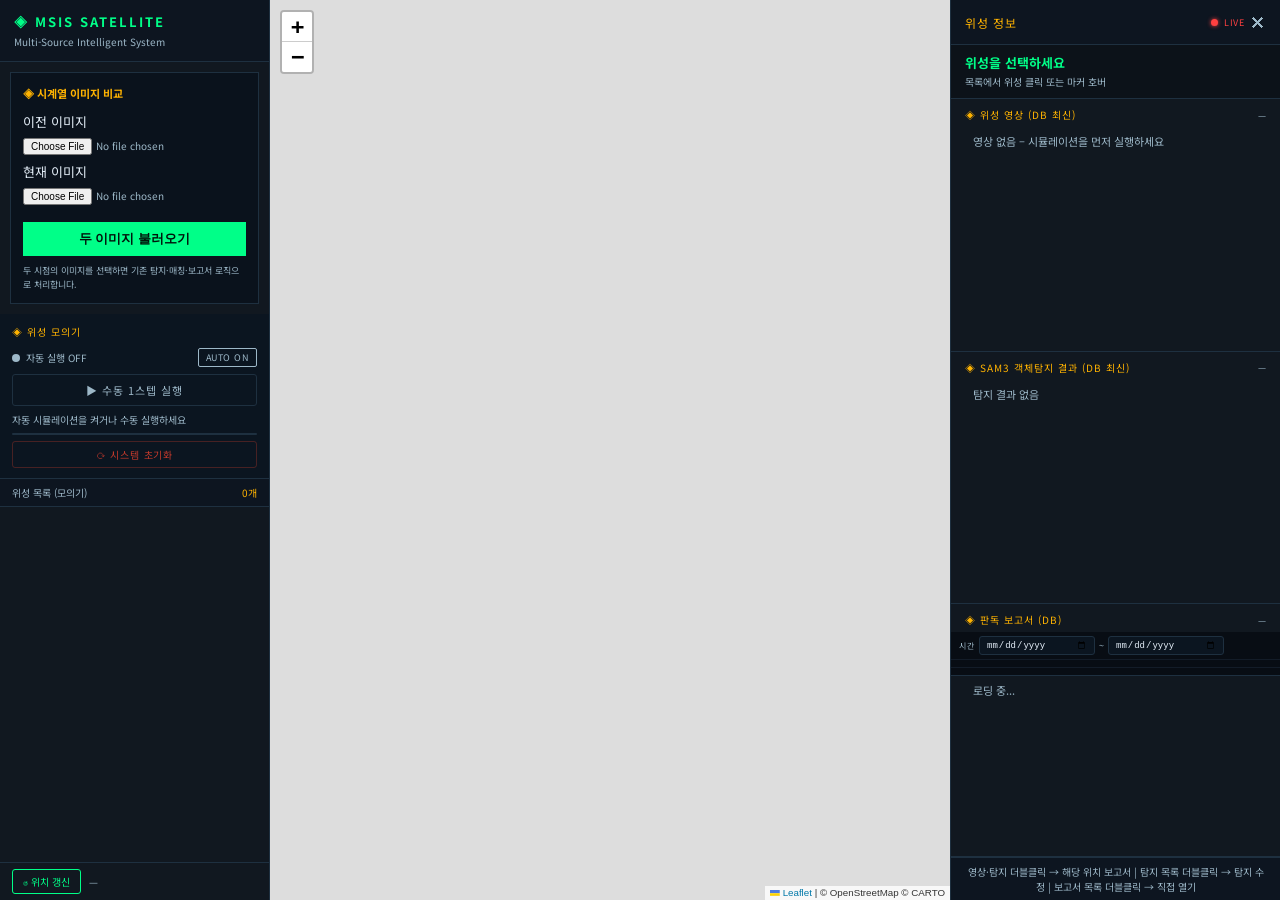
==== commit fcd6c1ff: "Add two-image temporal comparison upload" ====
--- a/dashboard/index.html
+++ b/dashboard/index.html
@@ -823,6 +823,12 @@
       letter-spacing: .4px; text-align: center;
     }
     #mission-plan-btn:hover { background: #142a50; border-color: #3a6aaa; }
+    #pair-upload-panel { margin:10px; padding:12px; border:1px solid var(--border); background:#0a121c; }
+    #pair-upload-panel h3 { color:var(--amber); font-size:11px; margin-bottom:10px; }
+    .pair-file { display:block; width:100%; margin:7px 0; color:var(--dim); font:10px var(--font); }
+    #pair-upload-run { width:100%; margin-top:10px; padding:8px; cursor:pointer; color:#00140b; background:var(--green); border:0; font-weight:bold; }
+    #pair-upload-run:disabled { opacity:.45; cursor:wait; }
+    #pair-upload-status { min-height:28px; padding-top:8px; color:var(--dim); font-size:9px; line-height:1.5; }
 
     @media (max-width: 768px) {
       #mission-modal { width: 100vw; max-width: 100vw; height: 100vh; max-height: 100vh; border-radius: 0; }
@@ -939,8 +945,16 @@
       <div class="sub">Multi-Source Intelligent System</div>
     </div>
 
-    <!-- 임무계획 버튼 -->
-    <button id="mission-plan-btn">⊕ 위성 임무계획</button>
+    <div id="pair-upload-panel">
+      <h3>◈ 시계열 이미지 비교</h3>
+      <label>이전 이미지<input class="pair-file" id="previous-image" type="file" accept="image/png,image/jpeg,image/tiff"></label>
+      <label>현재 이미지<input class="pair-file" id="current-image" type="file" accept="image/png,image/jpeg,image/tiff"></label>
+      <button id="pair-upload-run">두 이미지 불러오기</button>
+      <div id="pair-upload-status">두 시점의 이미지를 선택하면 기존 탐지·매칭·보고서 로직으로 처리합니다.</div>
+    </div>
+
+    <!-- 기존 임무계획 UI는 호환성을 위해 보존하되 기본 화면에서는 숨김 -->
+    <button id="mission-plan-btn" style="display:none">⊕ 위성 임무계획</button>
 
     <!-- 시뮬레이터 컨트롤 -->
     <div id="sim-panel">
@@ -4822,6 +4836,42 @@
 }
 
 document.getElementById('mission-plan-btn').addEventListener('click', _openMissionModal);
+
+/* ── 이전/현재 이미지 쌍 업로드 ── */
+document.getElementById('pair-upload-run').addEventListener('click', async () => {
+  const previous = document.getElementById('previous-image').files[0];
+  const current  = document.getElementById('current-image').files[0];
+  const button   = document.getElementById('pair-upload-run');
+  const status   = document.getElementById('pair-upload-status');
+  if (!previous || !current) {
+    status.textContent = '이전 이미지와 현재 이미지를 모두 선택해 주세요.';
+    status.style.color = 'var(--red)';
+    return;
+  }
+  const form = new FormData();
+  form.append('previous', previous);
+  form.append('current', current);
+  button.disabled = true;
+  status.style.color = 'var(--amber)';
+  status.textContent = '이미지를 적재하고 있습니다…';
+  try {
+    const response = await fetch(`${API}/api/image-pairs`, { method: 'POST', body: form });
+    const data = await response.json().catch(() => ({}));
+    if (!response.ok) throw new Error(data.detail || `HTTP ${response.status}`);
+    status.style.color = 'var(--green)';
+    status.textContent = '적재 완료. 탐지 방식을 선택해 분석을 계속하세요.';
+    await Promise.all([loadAllImages(), loadAllDetections()]);
+    // SSE가 프록시에서 지연되는 경우에도 단계별 분석 창을 즉시 연다.
+    if (data.session_id && data.image_ids) {
+      _dsOpen(data.session_id, data.image_ids, null, null, '', '업로드 이미지 비교', 0);
+    }
+  } catch (error) {
+    status.style.color = 'var(--red)';
+    status.textContent = `업로드 실패: ${error.message}`;
+  } finally {
+    button.disabled = false;
+  }
+});
 document.getElementById('mission-modal-close').addEventListener('click', _closeMissionModal);
 document.getElementById('mission-modal-overlay').addEventListener('click', e => {
   if (e.target === document.getElementById('mission-modal-overlay')) _closeMissionModal();
